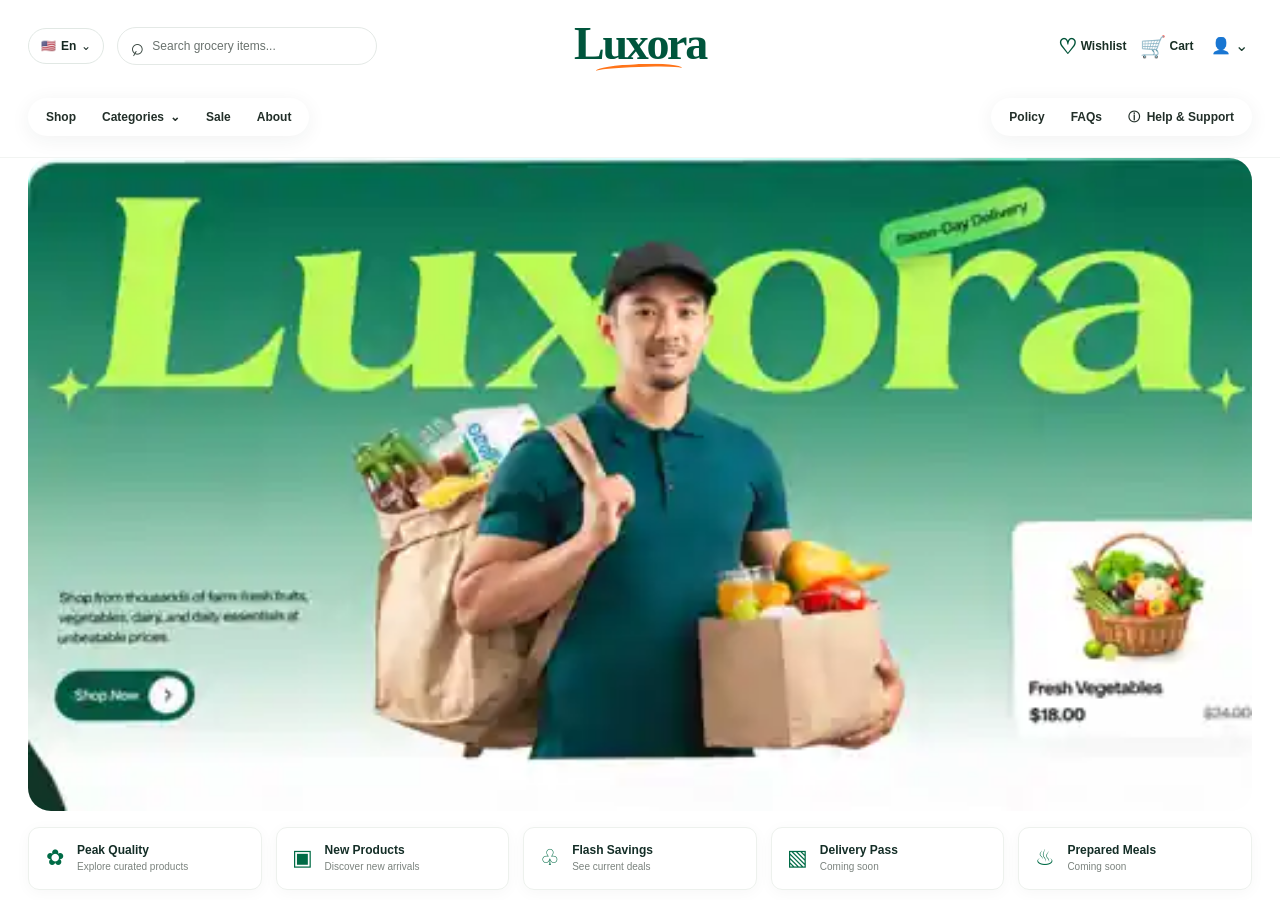
==== app.html @ 3d802c13 "Bust cache for Luxora reference-matched shopping homepage" ====
<!doctype html>
<html lang="en">
<head>
  <meta charset="utf-8">
  <meta name="viewport" content="width=device-width, initial-scale=1, viewport-fit=cover">
  <title>Luxora – AI Shopping Assistant</title>
<meta name="description" content="Luxora is an AI shopping assistant for discovering electronics, comparing products, finding deals, and choosing the right products with confidence.">
<meta property="og:title" content="Luxora – AI Shopping Assistant">
<meta property="og:description" content="Discover electronics, compare products, find deals, and get personalized shopping recommendations with Luxora.">
<meta property="og:type" content="website">
<meta property="og:url" content="https://keshavnakku7861-dotcom.github.io/luxora-app/app.html">
<meta property="og:image" content="https://keshavnakku7861-dotcom.github.io/luxora-app/assets/logo.svg">
  <link rel="icon" href="assets/logo.svg" type="image/svg+xml">
  <script src="js/theme.js?v=gauth20261105"></script>
  <link rel="stylesheet" href="css/palette.css?v=gauth20261105">
  <link rel="stylesheet" href="css/base.css?v=gauth20261105">
  <link rel="stylesheet" href="css/app.css?v=a11y20261114">
  <link rel="stylesheet" href="css/views.css?v=drop20261121">
  <link rel="stylesheet" href="css/warm.css?v=gauth20261105">
  <link rel="stylesheet" href="css/mobile.css?v=gauth20261105">
  <link rel="stylesheet" href="css/promo.css?v=checkout20261114">
  <link rel="stylesheet" href="css/guest.css?v=pub20261119">
  <link rel="stylesheet" href="css/mobilenav.css?v=pub20261119">
  <link rel="stylesheet" href="css/market.css?v=ref20261122b">
</head>
<body>
<div class="shell">
  <aside class="rail" aria-label="Main">
    <a href="index.html" class="rail__logo" aria-label="Luxora home"><span data-logo></span></a>
    <nav class="rail__nav">
      <a class="rail__btn on" id="navHome" href="#/market" aria-label="Home" title="Assistant" aria-current="page"><svg viewBox="0 0 24 24"><path d="M3 11.5 12 4l9 7.5M5.5 10v10h13V10"/></svg><span class="rail__lbl" aria-hidden="true">Home</span></a>
      <a class="rail__btn" id="navSaved" href="#/saved" aria-label="Saved items" title="Saved items"><svg viewBox="0 0 24 24"><path d="M12 20s-7-4.4-7-10a4 4 0 0 1 7-2.6A4 4 0 0 1 19 10c0 5.6-7 10-7 10Z"/></svg><b class="badge" data-saved-badge hidden>0</b><span class="rail__lbl" aria-hidden="true">Saved</span></a>
      <a class="rail__btn" id="navCart" href="#/shop" aria-label="Shop and cart" title="Shop &amp; cart"><svg viewBox="0 0 24 24"><path d="M3 4h2.5l2 11h10l2-8H7M9 20h.01M17 20h.01"/></svg><b class="badge" data-cart-badge hidden>0</b><span class="rail__lbl" aria-hidden="true">Shop</span></a>
      <a class="rail__btn" id="navSettings" href="#/settings" aria-label="Settings" title="Settings"><svg viewBox="0 0 24 24"><circle cx="12" cy="12" r="3"/><path d="M12 3v2.2M12 18.8V21M3 12h2.2M18.8 12H21M5.6 5.6l1.6 1.6M16.8 16.8l1.6 1.6M18.4 5.6l-1.6 1.6M7.2 16.8l-1.6 1.6"/></svg></a>
      <a class="rail__btn" id="navInfo" href="#/info" aria-label="Information" title="Information">
  <svg viewBox="0 0 24 24" aria-hidden="true">
    <circle cx="12" cy="12" r="9"></circle>
    <path d="M12 10v7M12 7h.01"></path>
  </svg>
</a>
      <a class="rail__btn" id="navNews" href="#/whats-new" aria-label="What's New" title="What's New">
  <svg viewBox="0 0 24 24" aria-hidden="true">
    <path d="M12 3v3M12 18v3M3 12h3M18 12h3"></path>
    <path d="M7 7l2 2M15 15l2 2M17 7l-2 2M9 15l-2 2"></path>
    <circle cx="12" cy="12" r="3"></circle>
  </svg>
</a>
      <a class="rail__btn" id="navHelp" href="#/help" aria-label="Help Center" title="Help Center">
  <svg viewBox="0 0 24 24" aria-hidden="true">
    <circle cx="12" cy="12" r="9"></circle>
    <path d="M9.6 9.2a2.5 2.5 0 0 1 4.8.9c0 1.7-2.4 2.2-2.4 3.7M12 17h.01"></path>
  </svg>
<span class="rail__lbl" aria-hidden="true">Help Center</span></a>
      <button type="button" class="rail__btn rail__more" id="navAccount" aria-label="Account and more" aria-haspopup="dialog" aria-expanded="false" aria-controls="moreSheet"><svg viewBox="0 0 24 24" aria-hidden="true"><circle cx="12" cy="8.5" r="3.6"/><path d="M5 20c.8-3.6 3.6-5.4 7-5.4s6.2 1.8 7 5.4"/></svg><b class="rail__init" data-auth-initial aria-hidden="true"></b><span class="rail__lbl" aria-hidden="true">Account</span></button>
    </nav>
    <div class="rail__bottom"><button type="button" class="avatar" data-signin data-auth-keep title="Sign in" aria-label="Sign in"><span data-auth-initial></span><svg class="avatar__ic" viewBox="0 0 24 24" aria-hidden="true"><circle cx="12" cy="8.5" r="3.6"/><path d="M5 20c.8-3.6 3.6-5.4 7-5.4s6.2 1.8 7 5.4"/></svg></button></div>
  </aside>

  <!-- phone bottom bar: Account opens this "More" sheet (Information, What's New, Settings + account actions). Not used on desktop. -->
  <dialog class="more" id="moreSheet" aria-labelledby="moreTitle">
    <div class="more__grab" aria-hidden="true"></div>
    <div class="more__head">
      <span class="more__av" aria-hidden="true"><span data-auth-initial></span><svg class="more__avic" viewBox="0 0 24 24"><circle cx="12" cy="8.5" r="3.6"/><path d="M5 20c.8-3.6 3.6-5.4 7-5.4s6.2 1.8 7 5.4"/></svg></span>
      <div class="more__who"><h2 id="moreTitle">Account</h2><p id="moreSub">Not signed in</p></div>
      <button type="button" class="more__x" data-more-close aria-label="Close menu"><svg viewBox="0 0 24 24" aria-hidden="true"><path d="M6 6l12 12M18 6 6 18"/></svg></button>
    </div>
    <nav class="more__list" aria-label="More">
      <a class="more__item" href="#/info" data-more-route="info"><svg viewBox="0 0 24 24" aria-hidden="true"><circle cx="12" cy="12" r="9"/><path d="M12 10v7M12 7h.01"/></svg><span>Information</span></a>
      <a class="more__item" href="#/whats-new" data-more-route="whats-new"><svg viewBox="0 0 24 24" aria-hidden="true"><path d="M12 3v3M12 18v3M3 12h3M18 12h3"/><path d="M7 7l2 2M15 15l2 2M17 7l-2 2M9 15l-2 2"/><circle cx="12" cy="12" r="3"/></svg><span>What's New</span></a>
      <a class="more__item" href="#/settings" data-more-route="settings"><svg viewBox="0 0 24 24" aria-hidden="true"><circle cx="12" cy="12" r="3"/><path d="M12 3v2.2M12 18.8V21M3 12h2.2M18.8 12H21M5.6 5.6l1.6 1.6M16.8 16.8l1.6 1.6M18.4 5.6l-1.6 1.6M7.2 16.8l-1.6 1.6"/></svg><span>Settings</span></a>
    </nav>
    <div class="more__acct" id="moreAcct"></div>
  </dialog>

  <div class="stage" id="stage">
  <!-- promo code bar: top of the app on every view (one active code; full-price items only, deals excluded) -->
  <form class="promo" id="promoBar" autocomplete="off" novalidate aria-label="Promo code">
    <span class="promo__ic" aria-hidden="true"><svg viewBox="0 0 24 24"><path d="M3 12V4.5A1.5 1.5 0 0 1 4.5 3H12l9 9-9 9-9-9Z"/><circle cx="7.5" cy="7.5" r="1.4"/></svg></span>
    <label class="sr-only" for="promoCode">Promo code</label>
    <input id="promoCode" name="promo" type="text" placeholder="Promo code (e.g. RAM2016)" maxlength="24" autocomplete="off" autocapitalize="characters" spellcheck="false" aria-describedby="promoMsg">
    <button type="submit" class="promo__apply" id="promoApply">Apply</button>
    <span class="promo__pill" id="promoPill" hidden></span>
    <button type="button" class="promo__remove" id="promoRemove" hidden>Remove</button>
    <p class="promo__msg" id="promoMsg" role="status" aria-live="polite" hidden></p>
  </form>
  <!-- GreatStack InstantMart-inspired Luxora storefront; existing assistant remains available. -->
  <section class="view view--market" id="viewMarket" aria-label="Luxora Marketplace" hidden><div id="marketRoot"></div></section>
  <div class="view view--assistant is-empty" id="viewAssistant">
  <main class="chat">
    <header class="chat__top">
      <div class="tabs"><span class="tab on" aria-current="true"><span data-sparkle="13" class="tab__ic"></span>AI Assistant</span></div>
      <div class="chat__tools">
        <span class="hello" data-auth-name hidden></span>
        <button type="button" class="newchat" id="newChat" aria-label="New chat" title="New chat"><svg viewBox="0 0 24 24" aria-hidden="true"><path d="M12 5v14M5 12h14"/></svg><span>New chat</span></button>
      </div>
    </header>
    <div class="feed" id="feed" aria-live="polite">
      <section class="empty" id="empty">
        <span data-logo class="empty__logo"></span>
        <h1>What can I help you shop for today?</h1>
        <p>Describe what you need and Luxora will analyze your options, compare trusted brands and recommend the best products with confidence.</p>
        <div class="chips" id="chips" role="group" aria-label="Shop by category">
          <button type="button" class="chip" data-q="Show me the best electronics"><span class="chip__ic"><svg viewBox="0 0 24 24" aria-hidden="true"><rect x="4" y="5" width="16" height="11" rx="1.5"/><path d="M9 20h6M12 16v4"/></svg></span><b>Electronics</b><small>Discover the latest gadgets and tech</small></button>
          <button type="button" class="chip" data-q="Show me smart rings and smartwatches"><span class="chip__ic"><svg viewBox="0 0 24 24" aria-hidden="true"><rect x="7" y="6" width="10" height="12" rx="3"/><path d="M9 6V3h6v3M9 18v3h6v-3"/></svg></span><b>Wearables</b><small>Smart rings and smartwatches</small></button>
          <button type="button" class="chip" data-q="Show me the best headphones and earbuds"><span class="chip__ic"><svg viewBox="0 0 24 24" aria-hidden="true"><path d="M4 15v-3a8 8 0 0 1 16 0v3"/><rect x="3" y="14" width="4" height="6" rx="1.5"/><rect x="17" y="14" width="4" height="6" rx="1.5"/></svg></span><b>Audio</b><small>Headphones and earbuds</small></button>
        </div>
      </section>
    </div>
    <form class="composer" id="composer" autocomplete="off">
      <label class="sr-only" for="msg">Message</label>
      <div class="composer__file" id="attached" hidden></div>
      <input id="msg" name="message" placeholder="Ask about any product, price, or brand..." aria-describedby="msgCount" autocomplete="off">
      <span class="msgcount" id="msgCount" aria-live="polite" hidden></span>
      <button class="attach attach--soon" id="attachBtn" type="button" aria-disabled="true" aria-label="Image attachments: coming soon" title="Image attachments are coming soon"><svg viewBox="0 0 24 24" aria-hidden="true"><path d="m20 11-8.2 8.2a5 5 0 0 1-7-7L13.4 3.6a3.3 3.3 0 0 1 4.7 4.7l-8.6 8.6a1.7 1.7 0 0 1-2.4-2.4l7.9-7.9"/></svg><span>Coming soon</span></button>
      <button class="send" type="submit" aria-label="Send"><svg viewBox="0 0 24 24" aria-hidden="true"><path d="M4 12 20 4l-5 16-3-7-8-1Z"/></svg></button>
    </form>
  </main>

  <aside class="panel" id="panel" aria-label="Recommended for you"></aside>
  </div>

  <!-- saved view -->
  <section class="view view--page" id="viewSaved" aria-label="Saved items" hidden>
    <div class="saved">
      <div class="saved__head vhead">
        <div><p class="eyebrow">Your favorites</p><h1>Saved items</h1></div>
        <div class="saved__actions"><button class="btn btn--sm" id="moveAll" hidden>Move all to cart</button><a href="#/shop" class="btn btn--ghost btn--sm">&#8592; Continue shopping</a></div>
      </div>
      <section class="lines" id="lines" aria-label="Saved items"></section>
      <div class="vsignup" data-signup="app-saved" data-compact data-title="Get Luxora deals" data-text="Hear when your saved items go on sale. Opt-in only."></div>
      <p class="demo-note">Real products with prices checked Nov 3–4, 2026. Luxora checkout is currently in Stripe test mode: no real charge, no real order and no shipment. Each price shows its own checked date.</p>
    </div>
  </section>

  <!-- shop view -->
  <section class="view view--page" id="viewShop" aria-label="Shop" hidden>
    <div class="shopbar">
      <div class="shopbar__t"><p>Luxora shop &middot; prices checked Nov 3–4, 2026</p><b>Shop</b></div>
      <form class="search" id="searchForm" role="search">
        <button type="submit" class="search__submit" aria-label="Search products"><svg viewBox="0 0 24 24" aria-hidden="true"><circle cx="11" cy="11" r="6.5"/><path d="m16 16 4.5 4.5"/></svg></button>
        <label class="sr-only" for="shopQ">Search products</label>
        <input id="shopQ" type="search" placeholder="Search products" autocomplete="off">
      </form>
      <a class="icon-btn" href="#/cart" id="openCart" aria-label="Open cart"><svg viewBox="0 0 24 24"><path d="M3 4h2.5l2 11h10l2-8H7M9 20h.01M17 20h.01"/></svg>Cart <b class="badge" data-cart-badge hidden>0</b></a>
    </div>
    <div class="shop" id="main">
      <section id="listView">
        <div class="shop__head"><div><p class="eyebrow">Luxora product guide</p><h1 id="listTitle">All products</h1></div></div>
        <section class="deals drops" id="dropsBox" aria-label="New drop" hidden></section>
        <section class="deals" id="dealsBox" aria-label="Deals" hidden></section>
        <div class="toolbar">
          <div class="cats" id="cats" role="tablist" aria-label="Categories"></div>
          <div class="toolbar__r"><span class="count" id="count" aria-live="polite"></span>
            <label class="sort"><span class="sr-only">Sort by</span><select id="sort"><option value="featured">Sort: Featured</option><option value="price-asc">Price: low to high</option><option value="price-desc">Price: high to low</option></select></label></div>
        </div>
        <div class="grid" id="grid"></div>
      </section>
      <section id="detailView" hidden></section>
    </div>
    <div class="vsignup" data-signup="app-shop" data-compact data-title="Never miss a deal" data-text="Get Luxora deals and updates by email. Opt-in only."></div>
    <footer class="vfoot">Real products; prices checked Nov 3–4, 2026 and subject to change. Product pictures are illustrative, not official photos. As an Amazon Associate, Luxora earns from qualifying purchases. Luxora checkout currently uses Stripe test mode: no real charge, no real order and no shipment.<span id="regionNote"></span></footer>
  </section>

  <!-- settings view -->
  <section class="view view--page" id="viewSettings" aria-label="Settings" hidden>
    <div class="settings">
      <div class="vhead"><div><p class="eyebrow">Your account</p><h1>Settings</h1></div><p class="sset__saved" id="savedNote" role="status" aria-live="polite"></p></div>
      <nav class="sjump" id="sjump" aria-label="Settings sections"></nav>
      <div id="settingsRoot"></div>
    </div>
  </section>
<!-- information view -->
<section class="view view--page" id="viewInfo" aria-label="Luxora information" hidden>
  <div class="info-page">

    <div class="vhead">
      <div>
        <p class="eyebrow">The future of Luxora</p>
        <h1>From AI shopping app to superstore</h1>
      </div>
    </div>

    <section class="info-hero">
      <p class="info-kicker">LUXORA SUPERSTORE</p>
      <h2>Building toward a new kind of technology store.</h2>
      <p>
        Luxora is starting as an AI shopping experience and growing toward
        a future physical superstore where customers can shop, compare,
        experience and discover technology.
      </p>

      <div class="info-goal">
        <strong>2032</strong>
        <span>Potential flagship opening goal</span>
      </div>

      <p class="demo-note">
        The opening date and store plans are preliminary goals and may change
        depending on Luxora's growth, funding, demand and business success.
      </p>
    </section>

    <section class="info-section">
      <p class="eyebrow">Store at a glance</p>
      <h2>Our current vision</h2>

      <div class="info-grid">
        <article>
          <strong>32,000</strong>
          <span>square feet</span>
        </article>

        <article>
          <strong>East Evansville</strong>
          <span>Indiana candidate area</span>
        </article>

        

        <article>
          <strong>2032</strong>
          <span>potential opening goal</span>
        </article>
      </div>
    </section>

    
    <section class="info-section">
  <p class="eyebrow">Our vision</p>
  <h2>A new kind of shopping experience</h2>
  <p>
    Luxora plans to combine technology, shopping and interactive experiences
    in a future physical store. More details will be announced as the project
    develops.
  </p>
</section>

    <section class="info-section">
      <p class="eyebrow">Our roadmap</p>
      <h2>The road to the Luxora Superstore</h2>

      <div class="info-roadmap">
        <div><strong>2026–27</strong><span>Finish and launch Luxora online</span></div>
        <div><strong>2028–29</strong><span>Grow customers, products and revenue</span></div>
        <div><strong>2030</strong><span>Expand sales, suppliers and funding</span></div>
<div><strong>2031</strong><span>Site selection and potential construction</span></div>
<div><strong>2032</strong><span>Potential Luxora Superstore opening</span></div>
      </div>
    </section>

    <section class="info-section info-deals">
      <p class="eyebrow">Deals &amp; updates</p>
      <h2>Shop Luxora while we build the future</h2>
      <p>
        You don't have to wait for the physical store. Explore current Luxora
        products, deals and promotional offers online today.
      </p>

      
    </section>

  </div>
</section>
  
<!-- what's new view -->
<section class="view view--page" id="viewNews" aria-label="What's New" hidden>
  <div class="news-page">

    <div class="vhead">
      <div>
        <p class="eyebrow">Latest from Luxora</p>
        <h1>What's New</h1>
      </div>
    </div>

    <section class="news-hero">
      <p class="news-kicker">LUXORA UPDATES</p>
      <h2>See what's coming next.</h2>
      <p>
        Discover upcoming Luxora features, products and important announcements.
      </p>
    </section>

    <section class="news-section">
      <p class="eyebrow">Coming soon</p>
      <h2>What's on the way</h2>

      <div class="news-grid">
  <article>
    <h3>More Products &amp; Brands</h3>
    <p>New products, categories and brands are planned for Luxora.</p>
  </article>

  <article>
    <h3>Product Comparison</h3>
    <p>A simpler way to compare products, features and prices.</p>
  </article>

  <article>
    <h3>New AI Features</h3>
    <p>More helpful shopping tools and smarter product recommendations.</p>
  </article>

  <article>
    <h3>Future Luxora Store</h3>
    <p>More updates about Luxora's future physical store will be shared here.</p>
  </article>
</div>
      
    </section>

    <section class="news-section">
      <p class="eyebrow">Luxora announcements</p>
      <h2>Latest updates</h2>

      <div class="news-announcements">

        <article>
          <strong>Luxora continues to grow</strong>
          <p>We're improving the shopping experience and preparing more features.</p>
        </article>

        <article>
          <strong>More products coming</strong>
          <p>Additional products and categories are planned for the Luxora Shop.</p>
        </article>

        <article>
          <strong>Superstore planning</strong>
          <p>Luxora's future physical store remains part of our long-term vision.</p>
        </article>

      </div>
    </section>

  </div>
</section>
<!-- help center view -->
<section class="view view--page" id="viewHelp" aria-label="Help Center" hidden>
  <div class="help-page">
    <div class="vhead">
      <div>
        <p class="eyebrow">Support</p>
        <h1>Help Center</h1>
        <p class="help-sub">Answers about orders, payments, promo codes and your Luxora account.</p>
      </div>
    </div>

    <section class="help-hero" aria-labelledby="helpHeroT">
      <p class="help-kicker">LUXORA HELP</p>
      <h2 id="helpHeroT">How can we help?</h2>
      <p>Browse a topic below, or search. For a quick question, you can also ask in the Assistant.</p>
      <form class="search" role="search" id="helpSearch" autocomplete="off">
        <button type="submit" class="search__submit" aria-label="Search help topics"><svg viewBox="0 0 24 24" aria-hidden="true"><circle cx="11" cy="11" r="6.5"/><path d="m16 16 4.5 4.5"/></svg></button>
        <label class="sr-only" for="helpQ">Search help topics</label>
        <input id="helpQ" type="search" placeholder="Search help topics" autocomplete="off" aria-describedby="helpQMsg">
      </form>
      <p class="help-qmsg" id="helpQMsg" role="status" aria-live="polite"></p>
    </section>

    <div class="help-grid">
      <article id="help-orders" aria-labelledby="help-orders-t">
        <div class="help-card__top"><span class="help-card__ic" aria-hidden="true"><svg viewBox="0 0 24 24"><path d="M3 4h2.5l2 11h10l2-8H7M9 20h.01M17 20h.01"/></svg></span><h3 id="help-orders-t">Orders &amp; checkout</h3></div>
        <ul class="help-topics">
          <li><button type="button" class="help-t" aria-expanded="false" aria-controls="help-orders-1">Track an order</button><div class="help-a" id="help-orders-1" hidden><p>Luxora checkout runs in Stripe test mode, so no real order is created and there is nothing to track. For a purchase made on Amazon through a Luxora link, use your Amazon account.</p></div></li>
          <li><button type="button" class="help-t" aria-expanded="false" aria-controls="help-orders-2">Orders placed through Amazon links</button><div class="help-a" id="help-orders-2" hidden><p>When you buy on Amazon through a Luxora link, the order is placed with Amazon and handled by the seller. Amazon&rsquo;s own price, availability and terms apply.</p></div></li>
          <li><button type="button" class="help-t" aria-expanded="false" aria-controls="help-orders-3">Checkout in the Luxora app</button><div class="help-a" id="help-orders-3" hidden><p><strong>Buy now</strong> on a product page opens checkout in a new tab with only that item. <strong>Checkout</strong> in the cart opens it with everything in your cart. There are four steps: Address, Payment, Review and Confirmed. Prices are checked again by Luxora&rsquo;s server before any payment. Because checkout is in test mode, the confirmation shows a Stripe test reference, not an order number.</p></div></li>
          <li><button type="button" class="help-t" aria-expanded="false" aria-controls="help-orders-4">What&#x27;s in your cart</button><div class="help-a" id="help-orders-4" hidden><p>Your cart is saved in this browser. You can add up to 9 of each item, and rings need a ring size. Buy now does not change your cart.</p></div></li>
        </ul>
      </article>

      <article id="help-shipping" aria-labelledby="help-shipping-t">
        <div class="help-card__top"><span class="help-card__ic" aria-hidden="true"><svg viewBox="0 0 24 24"><path d="M3 7h13v10H3zM16 10h4l2 3v4h-6M7 20h.01M18 20h.01"/></svg></span><h3 id="help-shipping-t">Shipping &amp; delivery</h3></div>
        <ul class="help-topics">
          <li><button type="button" class="help-t" aria-expanded="false" aria-controls="help-shipping-1">Where purchases are fulfilled</button><div class="help-a" id="help-shipping-1" hidden><p>Luxora checkout is in test mode, so nothing is shipped from it yet. Purchases made on Amazon through a Luxora link are fulfilled by Amazon or the seller.</p></div></li>
          <li><button type="button" class="help-t" aria-expanded="false" aria-controls="help-shipping-2">Delivery for Amazon-link orders</button><div class="help-a" id="help-shipping-2" hidden><p>Delivery for Amazon-link orders is handled by Amazon or the seller, under their own delivery terms.</p></div></li>
          <li><button type="button" class="help-t" aria-expanded="false" aria-controls="help-shipping-3">Delivery status and tracking</button><div class="help-a" id="help-shipping-3" hidden><p>For an Amazon-link order, check its status in your Amazon account. In Luxora checkout you choose Standard ($9.99, free when your subtotal after any promo code is $150 or more) or Express ($19.99); in test mode nothing is shipped.</p></div></li>
        </ul>
      </article>

      <article id="help-returns" aria-labelledby="help-returns-t">
        <div class="help-card__top"><span class="help-card__ic" aria-hidden="true"><svg viewBox="0 0 24 24"><path d="M4 7h11a5 5 0 1 1 0 10H8"/><path d="M8 4 4 7l4 3"/></svg></span><h3 id="help-returns-t">Returns &amp; refunds</h3></div>
        <ul class="help-topics">
          <li><button type="button" class="help-t" aria-expanded="false" aria-controls="help-returns-1">Start a return with the seller</button><div class="help-a" id="help-returns-1" hidden><p>Returns are handled by the retailer or seller you bought from, under their own return policy.</p></div></li>
          <li><button type="button" class="help-t" aria-expanded="false" aria-controls="help-returns-2">Returns for Amazon-link orders</button><div class="help-a" id="help-returns-2" hidden><p>For anything bought on Amazon through a Luxora link, Amazon&rsquo;s or the seller&rsquo;s return policy applies. Start the return from your Amazon account.</p></div></li>
          <li><button type="button" class="help-t" aria-expanded="false" aria-controls="help-returns-3">Refund questions</button><div class="help-a" id="help-returns-3" hidden><p>Luxora checkout payments are Stripe test payments, so no real money is charged. For retailer-link purchases, refunds follow that retailer&rsquo;s own policy.</p></div></li>
        </ul>
      </article>

      <article id="help-promo" aria-labelledby="help-promo-t">
        <div class="help-card__top"><span class="help-card__ic" aria-hidden="true"><svg viewBox="0 0 24 24"><path d="M3 12V4.5A1.5 1.5 0 0 1 4.5 3H12l9 9-9 9-9-9Z"/><circle cx="7.5" cy="7.5" r="1.4"/></svg></span><h3 id="help-promo-t">Promo codes</h3></div>
        <ul class="help-topics">
          <li><button type="button" class="help-t" aria-expanded="false" aria-controls="help-promo-1">How to apply a promo code</button><div class="help-a" id="help-promo-1" hidden><p>Type the code and press Apply. <strong>RAM2016</strong> gives 15% off full-price items. Upper or lower case both work.</p></div></li>
          <li><button type="button" class="help-t" aria-expanded="false" aria-controls="help-promo-2">Where to enter a code</button><div class="help-a" id="help-promo-2" hidden><p>Use the promo bar at the top of the app, or the promo field in checkout.</p></div></li>
          <li><button type="button" class="help-t" aria-expanded="false" aria-controls="help-promo-3">Codes and items already on a deal</button><div class="help-a" id="help-promo-3" hidden><p>Items already on a deal keep their deal price; a code does not discount them again.</p></div></li>
          <li><button type="button" class="help-t" aria-expanded="false" aria-controls="help-promo-4">Removing a promo code</button><div class="help-a" id="help-promo-4" hidden><p>Clear the code in the promo bar or in checkout. One code can be active at a time, and an invalid code is removed before payment.</p></div></li>
        </ul>
      </article>

      <article id="help-payments" aria-labelledby="help-payments-t">
        <div class="help-card__top"><span class="help-card__ic" aria-hidden="true"><svg viewBox="0 0 24 24"><rect x="3" y="6" width="18" height="12" rx="2"/><path d="M3 10h18"/></svg></span><h3 id="help-payments-t">Payments</h3></div>
        <ul class="help-topics">
          <li><button type="button" class="help-t" aria-expanded="false" aria-controls="help-payments-1">Ways to pay</button><div class="help-a" id="help-payments-1" hidden><p>Card, through Stripe&rsquo;s Payment Element in <strong>test mode</strong>. To try it, use a Stripe test card such as 4242 4242 4242 4242. No real money is charged.</p></div></li>
          <li><button type="button" class="help-t" aria-expanded="false" aria-controls="help-payments-2">Paying through Amazon links</button><div class="help-a" id="help-payments-2" hidden><p>When you buy on Amazon through a Luxora link, you pay Amazon directly. As an Amazon Associate, Luxora earns from qualifying purchases.</p></div></li>
          <li><button type="button" class="help-t" aria-expanded="false" aria-controls="help-payments-3">Payment security</button><div class="help-a" id="help-payments-3" hidden><p>Card details go directly to Stripe. Luxora never receives or stores your full card number.</p></div></li>
        </ul>
      </article>

      <article id="help-account" aria-labelledby="help-account-t">
        <div class="help-card__top"><span class="help-card__ic" aria-hidden="true"><svg viewBox="0 0 24 24"><circle cx="12" cy="8.5" r="3.6"/><path d="M5 20c.8-3.6 3.6-5.4 7-5.4s6.2 1.8 7 5.4"/></svg></span><h3 id="help-account-t">Account &amp; sign-in</h3></div>
        <ul class="help-topics">
          <li><button type="button" class="help-t" aria-expanded="false" aria-controls="help-account-1">Sign in to Luxora</button><div class="help-a" id="help-account-1" hidden><p>Use <strong>Continue with Google</strong>, or create an account with your email and a password.</p></div></li>
          <li><button type="button" class="help-t" aria-expanded="false" aria-controls="help-account-2">Manage your account</button><div class="help-a" id="help-account-2" hidden><p>Use the account button to sign in, view your account or log out.</p></div></li>
          <li><button type="button" class="help-t" aria-expanded="false" aria-controls="help-account-3">Update your profile</button><div class="help-a" id="help-account-3" hidden><p>Edit your name, phone and address in Settings. Email and password accounts are stored in your own browser.</p></div></li>
          <li><a class="help-t" href="#/settings">Open Settings</a></li>
        </ul>
      </article>

      <article id="help-contact" aria-labelledby="help-contact-t">
        <div class="help-card__top"><span class="help-card__ic" aria-hidden="true"><svg viewBox="0 0 24 24"><path d="M4 6h16v10H7l-3 3V6Z"/></svg></span><h3 id="help-contact-t">Contact Luxora</h3></div>
        <ul class="help-topics">
          <li><a class="help-t" href="#/assistant">Ask Luxora in the Assistant</a></li>
          <li><a class="help-t" href="#/assistant" data-help-newchat="">Start a new chat</a></li>
        </ul>
        <form class="help-ask" id="helpAskForm" autocomplete="off">
          <label class="sr-only" for="helpAsk">Ask Luxora</label>
          <input id="helpAsk" type="text" name="q" placeholder="Ask Luxora a question..." autocomplete="off" maxlength="500">
          <button class="send" type="submit" aria-label="Send to Ask Luxora"><svg viewBox="0 0 24 24" aria-hidden="true"><path d="M4 12 20 4l-5 16-3-7-8-1Z"/></svg></button>
        </form>
        <a class="help-ask-link" href="#/assistant">Open the Assistant</a>
      </article>

      <article id="help-report" aria-labelledby="help-report-t">
        <div class="help-card__top"><span class="help-card__ic" aria-hidden="true"><svg viewBox="0 0 24 24"><circle cx="12" cy="12" r="9"/><path d="M12 8v5M12 16h.01"/></svg></span><h3 id="help-report-t">Report a problem</h3></div>
        <ul class="help-topics">
          <li><button type="button" class="help-t" aria-expanded="false" aria-controls="help-report-1">Something looks wrong</button><div class="help-a" id="help-report-1" hidden><p>Tell Ask Luxora what happened, which page you were on, and your device and browser. Please never include card numbers or passwords.</p></div></li>
          <li><button type="button" class="help-t" aria-expanded="false" aria-controls="help-report-2">Report a product or listing issue</button><div class="help-a" id="help-report-2" hidden><p>Tell Ask Luxora which product it was and what looks wrong (price, picture or details). Prices can change, so each product shows the date it was checked.</p></div></li>
          <li><button type="button" class="help-t" aria-expanded="false" aria-controls="help-report-3">App feedback</button><div class="help-a" id="help-report-3" hidden><p>Share it with Ask Luxora in the Assistant.</p></div></li>
          <li><a class="help-t" href="#/assistant">Tell Ask Luxora what happened</a></li>
        </ul>
      </article>

    </div>

    <section class="help-section" id="help-faq" aria-labelledby="help-faq-h">
      <p class="eyebrow">FAQ</p>
      <h2 id="help-faq-h">Frequently asked questions</h2>
      <div class="help-faq-card">
        <div class="help-card__top"><span class="help-card__ic" aria-hidden="true"><svg viewBox="0 0 24 24"><circle cx="12" cy="12" r="9"/><path d="M9.6 9.2a2.5 2.5 0 0 1 4.8.9c0 1.7-2.4 2.2-2.4 3.7M12 17h.01"/></svg></span><h3>FAQ</h3></div>
        <div class="faq help-faq">
          <details open><summary>Is Luxora a store or a shopping assistant?</summary><p>Luxora is an AI shopping assistant. You can browse products in the app, and some purchases are placed through Amazon links. When you buy through a retailer link, that retailer&rsquo;s own price, availability and terms apply.</p></details>
          <details><summary>How do Buy Now links work?</summary><p>Buy now on a Luxora product page opens Luxora&rsquo;s checkout in a new tab; it runs in Stripe test mode, so no real money is charged. Buy-on-Amazon links go to Amazon. As an Amazon Associate, Luxora earns from qualifying purchases. Orders placed through Amazon links are handled by the seller.</p></details>
          <details><summary>How do promo codes work?</summary><p>Enter a code in the promo bar at the top of the app. One code can be active at a time. A code may not apply to items that are already on a deal.</p></details>
          <details><summary>How do I contact Luxora?</summary><p>Use Ask Luxora in the Assistant &mdash; you can start a chat from the Contact Luxora card on this page, or open the Assistant in the sidebar.</p></details>
        </div>
      </div>
    </section>
  </div>
</section>
  <!-- cart drawer (stays inside the stage so the sidebar remains visible) -->
<div class="drawer" id="drawer" hidden>
  <div class="drawer__scrim" data-close-drawer></div>
  <aside class="drawer__box" role="dialog" aria-labelledby="cartTitle">
    <div class="drawer__head">
      <h2 id="cartTitle">Your cart <span id="drawerCount"></span></h2>
      <button class="x" data-close-drawer aria-label="Close cart">&#10005;</button>
    </div>
    <div class="drawer__body" id="drawerBody"></div>
    <div class="drawer__foot" id="drawerFoot"></div>
  </aside>
</div>

</div>
</div>

<div class="toast" id="toast" role="status" hidden></div>

<script src="js/art.js?v=drop20261121"></script>
<script src="js/auth.js?v=pub20261119"></script>
<script src="js/offline.js?v=chat20261121"></script>
<script src="js/prices.js?v=promo20261113"></script>
<script src="js/store.js?v=drop20261121"></script>
<script src="js/deals.js?v=pricing20261112"></script>
<script src="js/promo.js?v=promo20261113"></script>
<script src="js/signup.js?v=gauth20261105"></script>
<script src="js/app.js?v=chat20261121"></script>
<script src="js/shop.js?v=drop20261121"></script>
<script src="js/saved.js?v=drop20261121"></script>
<script src="js/settings.js?v=stabilize20261111"></script>
<script src="js/i18n.js?v=chat20261121"></script>
<script src="js/market.js?v=ref20261122b"></script>
<script src="js/router.js?v=market20261122"></script>
<script src="js/mobilenav.js?v=pub20261119"></script>
</body>
</html>
---- css/palette.css ----
/* Luxora palette - the ONLY place raw colors live. Every other file uses var(--token). */
:root {
  /* neutrals (from the reference: white / light-gray surfaces, near-black ink) */
  --white: #FFFFFF;
  --gray-50: #F4F4F4;      /* soft fills, chips, bubbles */
  --page: #F4F4F4;         /* app page background behind the cards */
  --gray-100: #EBEBEB;     /* hairlines, chips */
  --gray-200: #DCDCDC;     /* borders */
  --gray-400: #A3A3A3;     /* placeholder text, disabled */
  --gray-600: #6B6B6B;     /* secondary text */
  --black: #111111;        /* primary ink + buttons */

  /* accent */
  --orange: #F26B1D;
  --orange-soft: #FDE7DA;
  --orange-deep: #C4500F;

  /* translucent helpers */
  --shadow: rgba(17, 17, 17, 0.10);
  --scrim: rgba(17, 17, 17, 0.45);

  /* product illustration tones (copper / silver / dark titanium) */
  --copper-hi: #FFCFA0;
  --copper: #F28B3D;
  --copper-lo: #A94A10;
  --silver-hi: #FFFFFF;
  --silver: #CFCFCF;
  --silver-lo: #6E6E6E;
  --dark-hi: #8A5A48;
  --dark: #3B211B;
  --dark-lo: #160B09;
  --screen: #1B1B1B;
  --glow: #FFE2C4;
}

/* Dark appearance (Settings > Appearance). Same token names, dark values: the only place dark colours live. */
:root[data-theme="dark"] {
  color-scheme: dark;
  --white: #181818;        /* card / surface */
  --page: #0D0D0D;
  --gray-50: #242424;
  --gray-100: #2D2D2D;
  --gray-200: #3C3C3C;
  --gray-400: #7E7E7E;
  --gray-600: #ABABAB;
  --black: #F3F3F3;        /* primary ink + buttons */
  --orange-soft: #3B2314;
  --orange-deep: #FF9D5E;
  --shadow: rgba(0, 0, 0, 0.55);
  --scrim: rgba(0, 0, 0, 0.7);
}

/* Warm light theme (PAINTER mocks, approved): cream/ivory, charcoal ink, deeper orange */
:root:not([data-theme="dark"]) {--white:#FFFDF9;--page:#F8F0E6;--gray-50:#F6ECE0;--gray-100:#EEE2D4;--gray-200:#E2D2C0;--gray-400:#A8988A;--gray-600:#6E5E52;--black:#1E1A17;--orange:#EE5F12;--orange-soft:#FCE3D2;--orange-deep:#B8470A;--shadow:rgba(120,60,20,.16);--scrim:rgba(40,24,14,.42)}
---- css/base.css ----
@font-face { font-family: "Outfit"; src: url("../fonts/outfit.woff2") format("woff2"); font-weight: 100 900; font-display: swap; }
*, *::before, *::after { box-sizing: border-box; }
html { scroll-behavior: smooth; }
body { margin: 0; font-family: "Outfit", system-ui, -apple-system, "Segoe UI", sans-serif; color: var(--black); background: var(--white); -webkit-font-smoothing: antialiased; line-height: 1.4; }
img, svg { display: block; max-width: 100%; }
a { color: inherit; text-decoration: none; }
button, input, select { font: inherit; color: inherit; }
button { cursor: pointer; }
h1, h2, h3, p { margin: 0; }
[hidden] { display: none !important; }
.sr-only { position: absolute; width: 1px; height: 1px; overflow: hidden; clip: rect(0 0 0 0); white-space: nowrap; }
:focus-visible { outline: 2px solid var(--orange); outline-offset: 2px; }

.btn { display: inline-flex; align-items: center; justify-content: center; gap: 8px; height: 44px; padding: 0 22px; border-radius: 6px; border: 1px solid var(--black); background: var(--black); color: var(--white); font-weight: 500; font-size: 15px; transition: transform .15s, background .15s; }
.btn:hover { transform: translateY(-1px); }
.btn--ghost { background: var(--white); color: var(--black); border-color: var(--gray-200); }
.btn--sm { height: 34px; padding: 0 16px; font-size: 13px; }

.logo { display: inline-flex; align-items: center; gap: 8px; font-weight: 600; font-size: 20px; letter-spacing: -.01em; }
.logo svg { width: 28px; height: 22px; color: var(--orange); }
.logo--black svg { color: var(--black); }
.sparkle { color: var(--orange); }

/* product photos: square studio shots on a light background, shown as rounded tiles */
.pimg { display: block; height: 100%; width: auto; aspect-ratio: 1 / 1; object-fit: cover; border-radius: 8px; background: var(--gray-50); }
[data-art], .card__art, .car__art, .line__img, .line__art { display: flex; justify-content: center; align-items: center; }

/* email sign-up (js/signup.js) */
.signup { display: grid; gap: 14px; background: var(--gray-50); border-radius: 16px; padding: clamp(20px, 3vw, 32px); }
.signup h3 { font-size: clamp(20px, 2.4vw, 26px); font-weight: 500; letter-spacing: -.02em; }
.signup__copy p { color: var(--gray-600); font-size: 14px; margin-top: 4px; }
.signup__fields { display: grid; grid-template-columns: minmax(0, 1fr) minmax(0, 1.2fr) auto; gap: 12px; align-items: end; }
.signup__f { display: grid; gap: 6px; font-size: 13px; font-weight: 500; } .signup__f i { font-style: normal; color: var(--gray-400); font-weight: 400; }
.signup__f input { height: 46px; border: 1px solid var(--gray-200); border-radius: 8px; padding: 0 14px; font-size: 14px; background: var(--white); outline: 0; min-width: 0; }
.signup__f input:focus { border-color: var(--black); }
.signup__btn { height: 46px; }
.signup__btn:disabled { opacity: .6; cursor: progress; transform: none; }
.signup__hp { position: absolute; left: -9999px; width: 1px; height: 1px; opacity: 0; }
.signup__opt { display: flex; align-items: flex-start; gap: 10px; font-size: 14px; cursor: pointer; } .signup__opt input { width: 18px; height: 18px; margin-top: 1px; accent-color: var(--black); flex: none; }
.signup__fine { font-size: 12px; color: var(--gray-600); }
.signup__msg { font-size: 14px; border-radius: 8px; padding: 10px 14px; }
.signup__msg--err { background: var(--orange-soft); color: var(--orange-deep); }
.signup__msg[hidden] { display: none; }
.signup__done { display: flex; align-items: center; gap: 16px; } .signup__done p { color: var(--gray-600); font-size: 14px; margin-top: 2px; }
.signup__tick { width: 44px; height: 44px; border-radius: 50%; background: var(--orange); color: var(--white); display: grid; place-items: center; font-size: 20px; flex: none; }
.signup--card { border: 1px solid var(--gray-100); background: var(--white); }
.signup--card .signup__fields { grid-template-columns: minmax(0, 1fr) minmax(0, 1fr); } .signup--card .signup__btn { grid-column: 1 / -1; }
@media (max-width: 760px) { .signup__fields { grid-template-columns: 1fr; } }

/* sign-in dialog (js/auth.js) */
dialog.auth { border: 0; border-radius: 16px; padding: 32px 28px 24px; width: min(400px, calc(100vw - 32px)); box-shadow: 0 24px 64px var(--shadow); color: var(--black); background: var(--white); position: fixed; margin: auto; }
dialog.auth::backdrop { background: var(--scrim); }
.auth__x { position: absolute; top: 12px; right: 12px; width: 32px; height: 32px; border-radius: 8px; border: 1px solid var(--gray-200); background: var(--white); font-size: 12px; display: grid; place-items: center; }
.auth__x:hover { background: var(--gray-50); }
.auth__logo { display: block; width: 40px; color: var(--orange); margin-bottom: 14px; }
.auth__avatar { width: 52px; height: 52px; border-radius: 50%; background: var(--orange-soft); color: var(--orange-deep); display: grid; place-items: center; font-size: 22px; font-weight: 600; margin-bottom: 14px; }
dialog.auth h2 { font-size: 24px; letter-spacing: -.02em; line-height: 1.15; }
.auth__lead { margin-top: 8px; color: var(--gray-600); font-size: 14px; overflow-wrap: anywhere; }
dialog.auth form { display: grid; gap: 6px; margin-top: 18px; }
dialog.auth label { display: grid; gap: 6px; font-size: 13px; font-weight: 500; margin-top: 8px; }
dialog.auth input { height: 46px; border: 1px solid var(--gray-200); border-radius: 8px; padding: 0 14px; font-size: 15px; background: var(--white); outline: 0; min-width: 0; }
dialog.auth input:focus { border-color: var(--black); }
dialog.auth input[aria-invalid=true] { border-color: var(--orange-deep); }
.auth__err { font-size: 13px; color: var(--orange-deep); }
.auth__err[hidden] { display: none; }
.auth__go { width: 100%; height: 46px; margin-top: 14px; }
.auth__fine { margin-top: 12px; font-size: 12px; color: var(--gray-600); }
.auth__btns { display: flex; gap: 10px; margin-top: 18px; } .auth__btns .btn { flex: 1; }
/* sign-up: location fields, password hint, sign-in/sign-up switch */
dialog.auth { max-height: calc(100dvh - 32px); overflow-y: auto; }
dialog.auth select { height: 46px; border: 1px solid var(--gray-200); border-radius: 8px; padding: 0 12px; font-size: 15px; background: var(--white); color: var(--black); min-width: 0; width: 100%; }
dialog.auth select:focus { border-color: var(--black); outline: 0; }
dialog.auth select[aria-invalid=true] { border-color: var(--orange-deep); }
.auth__loc { border: 0; padding: 0; margin: 10px 0 0; min-width: 0; display: grid; gap: 6px; }
.auth__loc legend { font-size: 14px; font-weight: 600; padding: 0; margin-bottom: 2px; }
.auth__row { display: grid; grid-template-columns: 1fr 1fr; gap: 10px; } .auth__row > div { min-width: 0; display: grid; gap: 6px; }
@media (max-width: 360px) { .auth__row { grid-template-columns: 1fr; } }
.auth__hint { font-size: 12px; color: var(--gray-600); }
.auth__swap { margin-top: 14px; font-size: 13px; color: var(--gray-600); text-align: center; }
.auth__link { border: 0; background: none; padding: 0; font: inherit; font-weight: 600; color: var(--black); text-decoration: underline; text-underline-offset: 2px; cursor: pointer; }
/* iPhone: Safari zooms into any field under 16px and stays zoomed. Keep every field at >= 16px on phones/tablets
   (pinch-zoom stays available for accessibility; no maximum-scale). */
@media (max-width: 1024px), (pointer: coarse) {
  input, textarea, select, [contenteditable] { font-size: 16px !important; }
}
.auth__google { width: 100%; height: 46px; margin-top: 14px; display: inline-flex; align-items: center; justify-content: center; gap: 10px; }
.auth__google[disabled] { opacity: .6; cursor: progress; }
.auth__or { display: flex; align-items: center; gap: 12px; margin: 14px 0 2px; font-size: 12px; color: var(--gray-600); }
.auth__or::before, .auth__or::after { content: ""; flex: 1; height: 1px; background: var(--gray-200); }
dialog.auth input[readonly] { background: var(--gray-100, #f3f3f3); color: var(--gray-600); }
---- css/app.css ----
html, body { height: 100%; }
body { background: var(--page); overflow: hidden; }
[data-logo] { display: inline-flex; } [data-logo] svg { width: 100%; height: auto; }
.shell { height: 100vh; height: 100dvh; display: grid; grid-template-columns: 76px minmax(0, 1fr); gap: 16px; padding: 16px; }
.stage { position: relative; min-width: 0; min-height: 0; height: 100%; }
.view[hidden] { display: none !important; }
.view--assistant { height: 100%; display: grid; grid-template-columns: minmax(0, 3fr) minmax(400px, 2fr); gap: 16px; min-height: 0; }
.view--page { height: 100%; overflow-y: auto; background: var(--white); border-radius: 14px; padding: 0 clamp(18px, 3vw, 36px); }

/* rail */
.rail { background: var(--white); border-radius: 14px; display: flex; flex-direction: column; align-items: center; padding: 16px 0; gap: 22px; }
.rail__logo { width: 28px; color: var(--orange); display: block; }
.rail__nav { display: flex; flex-direction: column; gap: 10px; }
.rail__btn { position: relative; width: 40px; height: 40px; border-radius: 8px; border: 0; background: transparent; display: grid; place-items: center; color: var(--gray-600); }
.rail__btn svg { width: 20px; height: 20px; fill: none; stroke: currentColor; stroke-width: 1.8; stroke-linecap: round; stroke-linejoin: round; }
.rail__btn:hover { background: var(--gray-50); }
.rail__btn.on { background: var(--black); color: var(--white); }
.rail__btn .badge { position: absolute; top: 3px; right: 2px; min-width: 16px; height: 16px; padding: 0 4px; border-radius: 8px; background: var(--orange); color: var(--white); font-size: 10px; font-weight: 600; display: grid; place-items: center; }
.rail__btn .badge[hidden] { display: none; }
.rail__bottom { margin-top: auto; }
.avatar { width: 34px; height: 34px; border-radius: 50%; background: var(--orange-soft); color: var(--orange-deep); display: grid; place-items: center; font-weight: 600; font-size: 14px; }

/* chat */
.chat { background: var(--white); border-radius: 14px; display: flex; flex-direction: column; min-height: 0; padding: 0 28px 20px; }
.feed { flex: 1; min-height: 0; overflow-y: auto; padding: 8px 4px 16px; display: flex; flex-direction: column; gap: 18px; scroll-behavior: smooth; }

@keyframes in { from { opacity: 0; transform: translateY(6px); } to { opacity: 1; transform: none; } }
.typing { display: inline-flex; gap: 4px; padding: 6px 0; } .typing i { width: 7px; height: 7px; border-radius: 50%; background: var(--gray-400); animation: blink 1s infinite; } .typing i:nth-child(2) { animation-delay: .15s; } .typing i:nth-child(3) { animation-delay: .3s; }
@keyframes blink { 0%, 80%, 100% { opacity: .3; } 40% { opacity: 1; } }


/* panel */
.panel { background: var(--white); border-radius: 14px; padding: 28px; overflow-y: auto; display: flex; flex-direction: column; gap: 18px; min-height: 0; }
.panel > * { flex: none; }
.panel__title { font-size: 15px; font-weight: 500; }
.panel .car { position: relative; height: clamp(220px, 36vh, 360px); }
.panel .car__art { height: 100%; width: 100%; }
.panel .car__art .pimg { border-radius: 14px; }
.panel .car__btn { position: absolute; top: 50%; transform: translateY(-50%); z-index: 2; width: 38px; height: 38px; border-radius: 50%; border: 1px solid var(--gray-200); background: var(--white); color: var(--black); font-size: 22px; line-height: 1; display: grid; place-items: center; padding: 0 0 3px; box-shadow: 0 4px 12px var(--shadow); }
.panel .car__btn:hover { background: var(--black); color: var(--white); border-color: var(--black); }
.panel .car__btn--prev { left: 0; }
.panel .car__btn--next { right: 0; }
.panel .dots { display: flex; gap: 6px; justify-content: center; margin-top: -4px; }
.panel .dots button { width: 8px; height: 8px; border: 0; padding: 0; border-radius: 4px; background: var(--gray-200); display: block; cursor: pointer; transition: width .2s, background .2s; }
.panel .dots button.on { background: var(--orange); width: 22px; }
.panel .prod__top { display: flex; justify-content: space-between; align-items: flex-start; gap: 16px; }
.panel .store { font-size: 18px; font-weight: 700; letter-spacing: -.03em; }
.panel .prod__name { font-size: 26px; font-weight: 500; line-height: 1.15; margin-top: 2px; }
.panel .prod__price { font-size: 28px; font-weight: 500; white-space: nowrap; }
.panel .prod__price sup { font-size: 13px; margin-right: 2px; color: var(--gray-600); vertical-align: super; }
.panel .stars { color: var(--orange); font-size: 13px; letter-spacing: 1px; margin-top: 6px; }
.panel .stars span { color: var(--gray-600); letter-spacing: 0; margin-left: 6px; }
.panel .opts { display: grid; grid-template-columns: minmax(0, 1fr) auto; gap: 24px; align-items: start; }
.panel .field { display: grid; gap: 10px; font-size: 14px; align-content: start; }
.panel .field .lbl { font-weight: 500; }
.panel .kit { display: flex; justify-content: space-between; align-items: center; border: 1px solid var(--gray-200); border-radius: 8px; padding: 0 14px; height: 42px; font-size: 13px; background: var(--white); text-align: left; width: 100%; }
.panel .kit .tick { width: 16px; height: 16px; border-radius: 50%; background: var(--black); color: var(--white); font-size: 10px; display: grid; place-items: center; }
.panel .kit .tick.off { background: var(--gray-100); color: transparent; }
.panel select { appearance: none; width: 100%; height: 42px; border: 1px solid var(--gray-200); border-radius: 8px; padding: 0 14px; font-size: 13px; background: var(--white); color: var(--black); }
.panel .sw { display: flex; gap: 12px; padding-top: 4px; }
.panel .sw button { width: 30px; height: 30px; border-radius: 50%; border: 3px solid var(--white); outline: 1px solid var(--gray-200); display: grid; place-items: center; color: var(--white); font-size: 12px; padding: 0; }
.panel .sw button.on { outline: 2px solid var(--black); }
.panel .sw .c-black { background: var(--screen); }
.panel .sw .c-orange { background: var(--orange); }
.panel .sw .c-gray { background: var(--gray-400); }
.panel .buy { display: grid; grid-template-columns: auto minmax(0, 1fr) 46px; gap: 12px; height: 46px; }
.panel .qty { display: flex; align-items: center; border: 1px solid var(--gray-200); border-radius: 8px; }
.panel .qty button { width: 36px; height: 100%; border: 0; background: none; font-size: 17px; }
.panel .qty span { min-width: 26px; text-align: center; font-size: 14px; }
.panel .add { border: 1px solid var(--gray-200); background: var(--white); border-radius: 8px; font-size: 14px; }
.panel .add:hover { border-color: var(--black); }
.panel .heart { border: 1px solid var(--gray-200); background: var(--white); border-radius: 8px; display: grid; place-items: center; color: var(--black); }
.panel .heart svg { width: 18px; height: 18px; fill: none; stroke: currentColor; stroke-width: 1.8; }
.panel .heart.on { color: var(--orange); border-color: var(--orange); }
.panel .heart.on svg { fill: currentColor; }
.panel .confirm { height: 54px; min-height: 54px; padding: 0 20px; line-height: 1.2; border: 0; border-radius: 8px; background: var(--black); color: var(--white); font-size: 15px; font-weight: 500; margin-top: auto; white-space: nowrap; }
.panel .confirm:hover { background: var(--orange); }
.card__heart { position: absolute; top: 8px; right: 8px; width: 28px; height: 28px; border-radius: 50%; border: 0; background: var(--white); color: var(--gray-600); display: grid; place-items: center; box-shadow: 0 2px 6px var(--shadow); padding: 0; }
.card__heart svg { width: 15px; height: 15px; fill: none; stroke: currentColor; stroke-width: 1.9; } .card__heart.on { color: var(--orange); } .card__heart.on svg { fill: currentColor; }

/* drawer + toast */
.toast[hidden] { display: none; }
.toast { position: fixed; left: 50%; bottom: 28px; transform: translateX(-50%); background: var(--black); color: var(--white); border-radius: 8px; padding: 10px 16px; font-size: 13px; z-index: 70; animation: in .2s ease; }

/* responsive */
@media (max-width: 1180px) { .view--assistant { grid-template-columns: minmax(0, 1fr) minmax(380px, 42%); } }
@media (max-width: 980px) {
  body { overflow: auto; } html, body { height: auto; }
  .shell { display: flex; flex-direction: column; height: auto; min-height: 100dvh; padding: 10px 10px 80px; gap: 10px; }
  .stage { height: auto; } .view--assistant { display: flex; flex-direction: column; height: auto; gap: 10px; } .view--page { height: auto; overflow: visible; min-height: 70vh; }
  .chat { min-height: 70vh; padding: 0 16px 16px; }
  .feed { min-height: 360px; }
  .panel { overflow: visible; }
  .rail { position: fixed; z-index: 15; left: 10px; right: 10px; bottom: 10px; top: auto; flex-direction: row; justify-content: space-around; padding: 8px 12px; gap: 8px; box-shadow: 0 6px 24px var(--shadow); }
  .rail__nav { flex-direction: row; } .rail__bottom { margin: 0; } .rail__logo { width: 26px; }
}
@media (max-width: 560px) {
  .cols { grid-template-columns: 1fr; }
}
.toast a { color: var(--orange-soft); text-decoration: underline; }
.rail__btn { text-decoration: none; }

.rail__btn.on, .rail__btn[aria-current=page] { background: var(--black); color: var(--white); }
.rail__btn.on:hover { background: var(--black); }
.rail__btn:focus-visible { outline: 2px solid var(--orange); outline-offset: 2px; }
.toast__link { background: none; border: 0; color: var(--orange-soft); text-decoration: underline; padding: 0; font-size: inherit; }
@media (max-width: 980px) { .toast { bottom: 92px; } }

/* ===== assistant restyle (ShopAI-style chat) ===== */
.shell { grid-template-columns: 60px minmax(0, 1fr); gap: 12px; padding: 12px; }
.rail { padding: 14px 0; gap: 18px; border-radius: 16px; }
.rail__btn { width: 36px; height: 36px; border-radius: 8px; } .rail__btn svg { width: 18px; height: 18px; }
.avatar { border: 0; padding: 0; position: relative; font-family: inherit; cursor: pointer; }
.avatar .avatar__ic { width: 18px; height: 18px; fill: none; stroke: currentColor; stroke-width: 1.8; stroke-linecap: round; display: none; }
.avatar:has(.is-anon) .avatar__ic { display: block; } .avatar .is-anon { display: none; }
.avatar:hover { background: var(--gray-100); color: var(--black); }
.view--assistant { gap: 12px; grid-template-columns: minmax(0, 1fr) minmax(380px, 40%); }
.view--assistant.is-empty { grid-template-columns: minmax(0, 1fr); }
.view--assistant.is-empty .panel { display: none; }
/* product pane only after the user clicks a product in the chat; its close button shows on desktop too */
.panel #pclose { display: grid; }
.view--assistant:not(.panel-open) { grid-template-columns: minmax(0, 1fr); }
.view--assistant:not(.panel-open) .panel { display: none; }
.chat { border-radius: 16px; padding: 0 clamp(20px, 3vw, 40px) 22px; }
.panel { border-radius: 16px; }

.chat__top { display: flex; justify-content: space-between; align-items: center; height: 60px; flex: none; border-bottom: 1px solid var(--gray-100); margin: 0 calc(-1 * clamp(20px, 3vw, 40px)); padding: 0 clamp(20px, 3vw, 40px); }
.tabs { display: flex; gap: 20px; font-size: 13px; height: 100%; }
.tab { display: inline-flex; align-items: center; gap: 7px; height: 100%; color: var(--gray-400); border-bottom: 2px solid transparent; padding-top: 2px; }
.tab.on { color: var(--black); border-bottom-color: var(--black); font-weight: 500; }
.tab__ic { color: var(--orange); display: inline-flex; }
.chat__tools { display: flex; align-items: center; gap: 10px; }
.hello { font-size: 13px; color: var(--gray-600); max-width: 140px; overflow: hidden; text-overflow: ellipsis; white-space: nowrap; }
.hello[hidden] { display: none; }
.newchat { display: inline-flex; align-items: center; gap: 6px; height: 32px; padding: 0 12px; border: 1px solid var(--gray-200); background: var(--white); border-radius: 8px; font-size: 13px; }
.newchat svg { width: 14px; height: 14px; fill: none; stroke: currentColor; stroke-width: 2; stroke-linecap: round; }
.newchat:hover { border-color: var(--black); }

.feed { flex: 1; min-height: 0; overflow-y: auto; padding: 22px 2px 16px; display: flex; flex-direction: column; gap: 22px; scroll-behavior: smooth; }
.empty { margin: auto; text-align: center; display: flex; flex-direction: column; align-items: center; gap: 12px; width: min(640px, 100%); padding: 12px 0; }
.empty__logo { width: 52px; color: var(--orange); }
.empty h1 { font-size: clamp(26px, 3vw, 34px); line-height: 1.12; font-weight: 500; letter-spacing: -.025em; max-width: 440px; }
.empty p { font-size: 14px; color: var(--gray-600); max-width: 480px; }
.chips { display: grid; grid-template-columns: repeat(3, minmax(0, 1fr)); gap: 12px; margin-top: 22px; width: 100%; }
.chip { display: flex; flex-direction: column; align-items: flex-start; gap: 4px; text-align: left; padding: 14px; border: 1px solid var(--gray-100); background: var(--white); border-radius: 10px; transition: border-color .15s, transform .15s, box-shadow .15s; }
.chip__ic { width: 30px; height: 30px; border-radius: 8px; background: var(--gray-50); display: grid; place-items: center; margin-bottom: 8px; }
.chip__ic svg { width: 17px; height: 17px; fill: none; stroke: var(--black); stroke-width: 1.7; stroke-linecap: round; stroke-linejoin: round; }
.chip b { font-size: 14px; font-weight: 500; } .chip small { font-size: 12px; color: var(--gray-600); line-height: 1.35; }
.chip:hover { border-color: var(--black); transform: translateY(-1px); box-shadow: 0 6px 16px var(--shadow); }

/* conversation */
.msg--user { align-self: flex-end; background: var(--gray-50); border-radius: 12px 12px 4px 12px; padding: 11px 16px; font-size: 14px; max-width: min(78%, 520px); overflow-wrap: anywhere; line-height: 1.45; }
.msg__file { display: block; margin-top: 4px; font-size: 12px; color: var(--gray-600); }
.msg--bot { display: flex; align-items: flex-start; gap: 12px; max-width: 100%; animation: in .25s ease; }
.msg__av { flex: none; width: 28px; height: 28px; border-radius: 50%; background: var(--orange-soft); color: var(--orange); display: grid; place-items: center; }
.msg__av svg { width: 16px; height: auto; }
.msg__body { display: flex; flex-direction: column; gap: 14px; min-width: 0; flex: 1; }
.msg--bot p { font-size: 14px; color: var(--black); max-width: 560px; line-height: 1.5; }
.msg--bot .follow { color: var(--gray-600); }
.msg--bot h3 { font-size: 14px; font-weight: 600; }
.cards { display: flex; gap: 12px; overflow-x: auto; padding: 2px 2px 8px; scroll-snap-type: x proximity; }
.card { position: relative; flex: 0 0 clamp(150px, 31%, 190px); scroll-snap-align: start; border: 1px solid var(--gray-100); border-radius: 12px; padding: 10px 10px 12px; background: var(--white); text-align: left; cursor: pointer; transition: border-color .15s; }
.card:hover, .card.sel { border-color: var(--black); }
.card__art { height: 120px; margin-bottom: 8px; } .card__art .pimg { border-radius: 8px; }
.card__name { font-size: 13px; font-weight: 500; padding-right: 34px; } .card__price { font-size: 12px; color: var(--gray-600); margin-top: 2px; }
.card__add { position: absolute; right: 10px; bottom: 10px; width: 26px; height: 26px; border-radius: 6px; border: 0; background: var(--black); color: var(--white); font-size: 17px; line-height: 1; display: grid; place-items: center; padding: 0 0 2px; }
.card__add:hover { background: var(--orange); }

/* composer */
.composer { position: relative; flex: none; display: grid; grid-template-columns: minmax(0, 1fr) auto auto; grid-template-areas: "file file file" "msg msg msg" "att . send"; gap: 10px 8px; align-items: center; border: 1px solid var(--gray-200); border-radius: 14px; padding: 14px 14px 12px 18px; background: var(--white); }
.composer:focus-within { border-color: var(--black); }
.composer input#msg { grid-area: msg; border: 0; outline: 0; background: none; font-size: 14px; min-width: 0; padding: 4px 0 14px; }
.composer input#msg::placeholder { color: var(--gray-400); }
.composer__file { grid-area: file; display: inline-flex; align-items: center; gap: 8px; justify-self: start; font-size: 12px; background: var(--gray-50); border-radius: 6px; padding: 5px 6px 5px 10px; }
.composer__file[hidden] { display: none; }
.composer__file button { border: 0; background: none; font-size: 10px; width: 18px; height: 18px; border-radius: 50%; } .composer__file button:hover { background: var(--gray-100); }
.attach { grid-area: att; justify-self: start; display: inline-flex; align-items: center; gap: 7px; border: 1px solid var(--gray-100); background: var(--white); border-radius: 8px; height: 34px; padding: 0 12px; font-size: 12px; color: var(--gray-600); }
.attach svg { width: 15px; height: 15px; fill: none; stroke: currentColor; stroke-width: 1.8; stroke-linecap: round; stroke-linejoin: round; }
.attach:hover { border-color: var(--black); color: var(--black); }
.send { grid-area: send; width: 36px; height: 36px; border-radius: 8px; border: 0; background: var(--black); color: var(--white); display: grid; place-items: center; }
.send svg { width: 16px; height: 16px; fill: currentColor; }
.send:hover { background: var(--orange); }

/* recommended panel header (back/close only on phones) */
.panel__head { display: flex; align-items: center; justify-content: space-between; gap: 12px; }
.panel__back { display: none; width: 34px; height: 34px; border: 1px solid var(--gray-200); background: var(--white); border-radius: 8px; font-size: 15px; place-items: center; }
.panel .prod__name { font-size: 24px; } .panel .store { font-size: 16px; }
.panel .opts { padding-top: 4px; }

/* phone layout: chat fills the screen, product details open as a full-screen sheet */
@media (max-width: 980px) {
  .shell { padding: 8px 8px calc(76px + env(safe-area-inset-bottom, 0px)); gap: 8px; }
  .view--assistant { height: calc(100dvh - 84px - env(safe-area-inset-bottom, 0px)); display: block; }
  .rail { bottom: calc(10px + env(safe-area-inset-bottom, 0px)) !important; }
  .chat { height: 100%; min-height: 0; padding: 0 14px 12px; }
  .chat__top { height: 52px; margin: 0 -14px; padding: 0 14px; }
  .feed { min-height: 0; padding-top: 16px; }
  .newchat span, .hello { display: none; }
  .newchat { width: 32px; padding: 0; justify-content: center; }
  .panel { display: none; }
  .view--assistant.panel-open .panel { display: flex; position: fixed; inset: 0; z-index: 40; border-radius: 0; padding: 16px 18px 22px; overflow-y: auto; }
  .view--assistant.is-empty.panel-open .panel { display: none; }
  .panel__back { display: grid; }
  .panel .car { height: min(46vh, 320px); }
  .panel .prod__name { font-size: 22px; } .panel .prod__price { font-size: 22px; }
  .rail { border-radius: 16px; }
}
@media (max-width: 560px) {
  .chips { gap: 8px; margin-top: 18px; }
  .chip { padding: 10px 8px; align-items: center; text-align: center; gap: 2px; } .chip small { display: none; } .chip__ic { margin-bottom: 4px; }
  .empty h1 { font-size: 24px; } .empty p { font-size: 13px; }
  .card { flex-basis: 150px; } .card__art { height: 110px; }
  .msg--user { max-width: 88%; } .msg__av { width: 24px; height: 24px; } .msg__av svg { width: 14px; } .msg--bot { gap: 8px; }
  .composer { grid-template-columns: minmax(0, 1fr) auto auto; grid-template-areas: "file file file" "msg att send"; padding: 8px 8px 8px 14px; gap: 6px; border-radius: 12px; }
  .composer input#msg { padding: 4px 0; }
  .attach { width: 36px; height: 36px; padding: 0; justify-content: center; border: 0; } .attach span { display: none; }
}

/* message length counter */
.msgcount { position: absolute; right: 12px; top: -22px; font-size: 12px; color: var(--gray-600); background: var(--white); padding: 0 6px; border-radius: 4px; }
.msgcount.over { color: var(--orange-deep); font-weight: 500; }
.composer.is-over { border-color: var(--orange-deep); }
.send[aria-disabled=true] { opacity: .45; cursor: not-allowed; }
.sizeerr { font-size: 13px; color: var(--orange-deep); margin-top: 6px; }
select[aria-invalid=true] { border-color: var(--orange-deep) !important; }
.req { font-weight: 400; color: var(--gray-600); font-size: 12px; }

/* real-product additions: illustrative-image label, buy-at link, price note, swatches */
.card__art, .car__art { position: relative; }
.illus { position: absolute; left: 6px; bottom: 6px; z-index: 2; font-size: 10px; font-weight: 500; line-height: 1.2; letter-spacing: .02em; color: var(--gray-600); background: var(--white); border: 1px solid var(--gray-200); border-radius: 999px; padding: 2px 7px; pointer-events: none; }
.illus--static { left: 50%; transform: translateX(-50%); bottom: 8px; position: absolute; }
.pnote { font-size: 12px; color: var(--gray-600); margin-top: 2px; }
.onote { font-size: 12px; color: var(--gray-600); line-height: 1.45; margin: 6px 0 0; }
.buyat { display: flex; flex-wrap: wrap; align-items: center; gap: 6px 12px; margin: 8px 0 2px; }
.buyat__alt { font-size: 12px; color: var(--gray-600); text-decoration: underline; text-underline-offset: 2px; }
.buyat__alt:hover { color: var(--black); }
.buyat__btn { font-size: 13px; }
.prod__price small, .price small.from { font-size: 12px; font-weight: 500; color: var(--gray-600); }
.prod__price .was { font-size: 13px; font-weight: 400; color: var(--gray-400); }
.dealnote__src { display: block; font-size: 12px; color: var(--gray-600); margin-top: 2px; }
.dealnote__src a { color: inherit; text-decoration: underline; }
.panel .sw .c-silver, #viewShop .sw .c-silver, #drawer .dot.c-silver, #viewSaved .dot.c-silver { background: var(--silver); }
.panel .sw .c-white, #viewShop .sw .c-white, #drawer .dot.c-white, #viewSaved .dot.c-white { background: var(--silver-hi); box-shadow: inset 0 0 0 1px var(--gray-400); }
.panel .sw .c-standard, #viewShop .sw .c-standard, #drawer .dot.c-standard, #viewSaved .dot.c-standard { background: var(--gray-200); }
#viewShop .gallery__main, .car__art { position: relative; }

/* Amazon Associates links + disclosure */
.pcard__amz { display: block; margin: 8px 0 0; font-size: 12px; font-weight: 600; color: var(--gray-600); text-decoration: underline; text-underline-offset: 2px; }
.pcard__amz:hover, .card__amz:hover { color: var(--black); }
.card__amz { display: block; margin-top: 4px; font-size: 11px; font-weight: 600; color: var(--gray-600); text-decoration: underline; text-underline-offset: 2px; position: relative; z-index: 2; margin-right: 34px; }
.amzdisc { font-size: 11px; line-height: 1.4; color: var(--gray-600); margin: 6px 0 0; text-align: center; }
.onote.amzdisc { text-align: left; font-size: 12px; }
.btn--amz { white-space: normal; height: auto; min-height: 32px; padding-top: 5px; padding-bottom: 5px; line-height: 1.15; text-align: center; flex-wrap: wrap; justify-content: center; }
.btn--amz .amzhint { margin-left: 4px; }
/* "Buy now" goes to Amazon: small honest hint */
.amzhint { display: inline-block; margin-left: 6px; font-size: .78em; font-weight: 500; color: var(--gray-600); }
.btn .amzhint { color: inherit; opacity: .8; }
.panel .sw .c-midnight, #viewShop .sw .c-midnight, #drawer .dot.c-midnight, #viewSaved .dot.c-midnight { background: var(--screen); }
---- css/views.css ----
/* Luxora app views: shop + saved, scoped so they live inside app.html next to the assistant. Derived from the former shop.css/saved.css (scoped with scripts/scope-css.py) */

.btn--lg { height: 50px; padding: 0 26px; font-size: 15px; }
.btn--orange { background: var(--orange); border-color: var(--orange); }
.btn--orange:hover { background: var(--orange-deep); border-color: var(--orange-deep); }

/* shop view */
#viewShop .shop { padding: 32px 0 72px; }
#viewShop .eyebrow { font-size: 12px; color: var(--gray-600); margin-bottom: 6px; }
#viewShop h1 { font-size: clamp(30px, 4vw, 44px); font-weight: 500; letter-spacing: -.02em; line-height: 1.05; }
#viewShop .shop__head { margin-bottom: 22px; }
#viewShop .toolbar { display: flex; justify-content: space-between; align-items: center; gap: 16px; flex-wrap: wrap; padding: 14px 0; border-block: 1px solid var(--gray-100); margin-bottom: 26px; }
#viewShop .cats { display: flex; gap: 8px; flex-wrap: wrap; }
#viewShop .cat { border: 1px solid var(--gray-200); background: var(--white); border-radius: 20px; height: 38px; padding: 0 16px; font-size: 14px; display: inline-flex; align-items: center; gap: 8px; }
#viewShop .cat small { color: var(--gray-400); font-size: 12px; }
#viewShop .cat:hover { border-color: var(--black); }
#viewShop .cat.on { background: var(--black); border-color: var(--black); color: var(--white); }
#viewShop .cat.on small { color: var(--gray-200); }
#viewShop .toolbar__r { display: flex; align-items: center; gap: 16px; }
#viewShop .count { font-size: 13px; color: var(--gray-600); }
#viewShop .sort select { appearance: none; height: 38px; border: 1px solid var(--gray-200); border-radius: 8px; padding: 0 34px 0 14px; font-size: 14px; background: var(--white) ; cursor: pointer; }
#viewShop .grid { display: grid; grid-template-columns: repeat(4, minmax(0, 1fr)); gap: 22px; }
#viewShop .pcard { position: relative; display: flex; flex-direction: column; }
#viewShop .pcard__img { position: relative; display: block; aspect-ratio: 1 / 1; border-radius: 12px; overflow: hidden; background: var(--gray-50); }
#viewShop .pcard__img .a,
#viewShop .pcard__img .b { position: absolute; inset: 0; display: block; transition: opacity .25s; }
#viewShop .pcard__img .b { opacity: 0; }
#viewShop .pcard__img .pimg { width: 100%; height: 100%; border-radius: 0; }
#viewShop .pcard:hover .pcard__img .b { opacity: 1; }
#viewShop .pcard__heart { position: absolute; top: 10px; right: 10px; width: 36px; height: 36px; border-radius: 50%; border: 0; background: var(--white); color: var(--gray-600); display: grid; place-items: center; box-shadow: 0 2px 8px var(--shadow); padding: 0; }
#viewShop .pcard__heart svg,
#viewShop .heartbtn svg { width: 18px; height: 18px; fill: none; stroke: currentColor; stroke-width: 1.9; }
#viewShop .pcard__heart:hover { color: var(--black); }
#viewShop .pcard__heart.on,
#viewShop .heartbtn.on { color: var(--orange); }
#viewShop .pcard__heart.on svg,
#viewShop .heartbtn.on svg { fill: currentColor; }
#viewShop .pcard__body { padding: 14px 2px 0; display: flex; flex-direction: column; gap: 4px; flex: 1; }
#viewShop .pcard__store, #drawer .pcard__store { font-size: 12px; font-weight: 700; letter-spacing: -.02em; }
#viewShop .pcard h3 { font-size: 17px; font-weight: 500; }
#viewShop .pcard h3 a:hover { color: var(--orange-deep); }
#viewShop .rate { font-size: 12px; color: var(--gray-600); }
#viewShop .stars { color: var(--orange); letter-spacing: 1px; }
#viewShop .pcard__foot { margin-top: auto; padding-top: 12px; display: flex; justify-content: space-between; align-items: center; gap: 8px; }
#viewShop .pcard__foot strong { font-size: 18px; font-weight: 500; }
#viewShop .none, #drawer .none { grid-column: 1 / -1; text-align: center; padding: 56px 16px; display: grid; justify-items: center; gap: 8px; }
#viewShop .none h3, #drawer .none h3 { font-size: 22px; font-weight: 500; }
#viewShop .none p, #drawer .none p { color: var(--gray-600); font-size: 14px; margin-bottom: 8px; }
#viewShop .crumbs { font-size: 13px; color: var(--gray-600); margin-bottom: 22px; }
#viewShop .crumbs a:hover { color: var(--black); text-decoration: underline; }
#viewShop .crumbs span { color: var(--black); }
#viewShop .detail { display: grid; grid-template-columns: minmax(0, 1.1fr) minmax(0, 1fr); gap: 56px; align-items: start; }
#viewShop .gallery__main { aspect-ratio: 1 / 1; border-radius: 16px; overflow: hidden; background: var(--gray-50); }
#viewShop .gallery__main .pimg { border-radius: 0; width: 100%; height: 100%; }
#viewShop .gallery__thumbs { display: grid; grid-template-columns: repeat(3, 1fr); gap: 12px; margin-top: 12px; }
#viewShop .gallery__thumbs button { padding: 0; border: 2px solid transparent; border-radius: 10px; background: var(--gray-50); overflow: hidden; aspect-ratio: 1; }
#viewShop .gallery__thumbs button.on { border-color: var(--black); }
#viewShop .gallery__thumbs .pimg { border-radius: 0; width: 100%; height: 100%; }
#viewShop .info { display: grid; gap: 14px; }
#viewShop .info h1 { font-size: clamp(30px, 3.4vw, 40px); }
#viewShop .price { font-size: 32px; font-weight: 500; }
#viewShop .desc { color: var(--gray-600); font-size: 15px; line-height: 1.55; }
#viewShop .opt { display: grid; gap: 8px; }
#viewShop .lbl { font-size: 14px; font-weight: 500; }
#viewShop .lbl b { font-weight: 400; color: var(--gray-600); }
#viewShop .opt select { appearance: none; width: 100%; max-width: 320px; height: 46px; border: 1px solid var(--gray-200); border-radius: 8px; padding: 0 14px; font-size: 14px; background: var(--white); }
#viewShop .sw { display: flex; gap: 12px; }
#viewShop .sw button { width: 34px; height: 34px; border-radius: 50%; border: 3px solid var(--white); outline: 1px solid var(--gray-200); color: var(--white); font-size: 13px; padding: 0; display: grid; place-items: center; }
#viewShop .sw button.on { outline: 2px solid var(--black); }
#viewShop .sw .c-black { background: var(--screen); }
#viewShop .sw .c-orange { background: var(--orange); }
#viewShop .sw .c-gray { background: var(--gray-400); }
#viewShop .qty, #drawer .qty { display: inline-flex; align-items: center; border: 1px solid var(--gray-200); border-radius: 8px; width: fit-content; }
#viewShop .qty button, #drawer .qty button { width: 40px; height: 40px; border: 0; background: none; font-size: 18px; border-radius: 8px; }
#viewShop .qty button:hover, #drawer .qty button:hover { background: var(--gray-50); }
#viewShop .qty span, #drawer .qty span { min-width: 30px; text-align: center; font-size: 15px; }
#viewShop .buyrow { display: flex; gap: 12px; flex-wrap: wrap; margin-top: 6px; }
#viewShop .buyrow .btn { flex: 1; min-width: 140px; }
#viewShop .heartbtn { width: 50px; height: 50px; border-radius: 8px; border: 1px solid var(--gray-200); background: var(--white); display: grid; place-items: center; color: var(--black); }
#viewShop .heartbtn.on { border-color: var(--orange); }
#viewShop .perks { list-style: none; margin: 8px 0 0; padding: 16px 0 0; border-top: 1px solid var(--gray-100); display: grid; gap: 8px; font-size: 13px; color: var(--gray-600); }
#viewShop .perks li::before { content: "\2726  "; color: var(--orange); }
#viewShop .rel__t { margin: 72px 0 22px; font-size: 26px; font-weight: 500; }

/* cart drawer */
#drawer { position: fixed; inset: 0; z-index: 40; }
#drawer[hidden] { display: none; }
.drawer__scrim { position: absolute; inset: 0; background: var(--scrim); }
.drawer__box { position: absolute; top: 0; right: 0; bottom: 0; width: min(440px, 100%); background: var(--white); display: flex; flex-direction: column; animation: slide .22s ease; }
@keyframes slide { from { transform: translateX(30px); opacity: 0; } to { transform: none; opacity: 1; } }
.drawer__head { display: flex; justify-content: space-between; align-items: center; padding: 20px 24px; border-bottom: 1px solid var(--gray-100); }
.drawer__head h2 { font-size: 22px; font-weight: 500; }
.drawer__head span { color: var(--gray-600); font-size: 16px; }
#drawer .x { width: 34px; height: 34px; border: 1px solid var(--gray-200); background: var(--white); border-radius: 8px; font-size: 13px; }
.drawer__body { flex: 1; overflow-y: auto; padding: 4px 24px; }
.drawer__foot { padding: 18px 24px 24px; border-top: 1px solid var(--gray-100); display: grid; gap: 10px; }
#drawer .line { display: grid; grid-template-columns: 84px minmax(0, 1fr) auto; gap: 14px; padding: 18px 0; border-bottom: 1px solid var(--gray-100); align-items: start; }
#drawer .line:last-child { border-bottom: 0; }
#drawer .line__img { display: block; width: 84px; height: 84px; border-radius: 10px; overflow: hidden; background: var(--gray-50); }
#drawer .line__img .pimg { border-radius: 0; width: 100%; height: 100%; }
#drawer .line__name { font-size: 16px; font-weight: 500; margin: 1px 0 4px; }
#drawer .line__opts { font-size: 13px; color: var(--gray-600); }
#drawer .dot { display: inline-block; width: 10px; height: 10px; border-radius: 50%; margin-right: 5px; border: 1px solid var(--gray-200); }
#drawer .dot.c-black { background: var(--screen); }
#drawer .dot.c-orange { background: var(--orange); }
#drawer .dot.c-gray { background: var(--gray-400); }
#drawer .line__ctl { display: flex; align-items: center; gap: 14px; margin-top: 10px; }
#drawer .line__ctl .qty button { width: 30px; height: 32px; font-size: 15px; }
#drawer .line__ctl .qty span { min-width: 24px; font-size: 14px; }
#drawer .rm { border: 0; background: none; padding: 0; color: var(--gray-600); font-size: 13px; text-decoration: underline; }
#drawer .rm:hover { color: var(--orange-deep); }
#drawer .line__price { font-size: 16px; font-weight: 500; }
#drawer .row { display: flex; justify-content: space-between; font-size: 14px; color: var(--gray-600); }
#drawer .row b { color: var(--black); font-weight: 500; }
#drawer .row.total { font-size: 18px; color: var(--black); padding-top: 12px; border-top: 1px solid var(--gray-100); }
#drawer .row.total b { font-size: 22px; }
#drawer .hint { font-size: 12px; color: var(--gray-600); background: var(--gray-50); border-radius: 6px; padding: 8px 10px; }
#drawer .hint b { color: var(--orange-deep); font-weight: 500; }

/* checkout dialog */
#checkout { border: 0; border-radius: 16px; padding: 0 28px 28px; width: min(520px, calc(100% - 24px)); max-height: calc(100dvh - 24px); box-shadow: 0 20px 60px var(--shadow); }
#checkout::backdrop { background: var(--scrim); }
#checkout .demo__flag { background: var(--orange); color: var(--white); font-size: 11px; font-weight: 600; letter-spacing: .08em; text-align: center; padding: 8px; margin: 0 -28px 20px; }
#checkout h2 { font-size: 26px; font-weight: 500; margin-bottom: 12px; }
#checkout form { display: grid; gap: 12px; }
#checkout label { display: grid; gap: 6px; font-size: 13px; font-weight: 500; }
#checkout input[type=text],
#checkout input:not([type]) { height: 44px; border: 1px solid var(--gray-200); border-radius: 8px; padding: 0 12px; font-size: 14px; outline: 0; }
#checkout input:focus { border-color: var(--black); }
#checkout fieldset { border: 1px solid var(--gray-100); border-radius: 10px; padding: 10px 14px 12px; margin: 0; display: grid; gap: 8px; }
#checkout legend { font-size: 13px; font-weight: 500; padding: 0 6px; }
#checkout .radio { display: flex !important; grid-template-columns: none; align-items: center; gap: 8px; font-weight: 400; }
#checkout .radio b { margin-left: auto; font-weight: 500; }
#checkout .paybox { background: var(--orange-soft); border-radius: 10px; padding: 12px 14px; font-size: 13px; display: grid; gap: 2px; }
#checkout .paybox b { color: var(--orange-deep); }
#checkout .fine { font-size: 12px; color: var(--gray-600); }
#checkout .fine b { color: var(--black); font-weight: 500; }
#checkout .ref { font-size: 14px; color: var(--gray-600); margin-bottom: 14px; }
#checkout .ref b { color: var(--black); }
#checkout .sum { border: 1px solid var(--gray-100); border-radius: 10px; padding: 4px 14px; font-size: 13px; margin-bottom: 4px; }
#checkout .sum > div { display: flex; justify-content: space-between; gap: 12px; padding: 8px 0; border-bottom: 1px solid var(--gray-100); }
#checkout .sum > div:last-child { border-bottom: 0; }
#checkout .sum small { color: var(--gray-600); display: block; }
#checkout .sum .t { font-weight: 500; font-size: 16px; }
#checkout .demo__btns { display: flex; gap: 10px; margin-top: 8px; flex-wrap: wrap; }
#checkout .demo__btns .btn { flex: 1; min-width: 150px; }

/* saved view */
#viewSaved .saved { padding: 36px 0 56px; }
#viewSaved .saved__head { display: flex; justify-content: space-between; align-items: flex-end; gap: 16px; margin-bottom: 24px; }
#viewSaved .eyebrow { font-size: 12px; color: var(--gray-600); margin-bottom: 6px; }
#viewSaved h1 { font-size: clamp(30px, 4vw, 44px); font-weight: 500; letter-spacing: -.02em; line-height: 1.05; }
#viewSaved .saved__actions { display: flex; gap: 10px; flex-wrap: wrap; }
#viewSaved .lines { background: var(--white); border-radius: 14px; padding: 8px 28px; }
#viewSaved .line { display: grid; grid-template-columns: 120px minmax(0, 1fr) auto; gap: 22px; align-items: center; padding: 22px 0; border-bottom: 1px solid var(--gray-100); }
#viewSaved .line:last-child { border-bottom: 0; }
#viewSaved .line__img { display: block; width: 120px; height: 120px; border-radius: 12px; background: var(--gray-50); overflow: hidden; }
#viewSaved .line__img .pimg { width: 100%; height: 100%; border-radius: 0; }
#viewSaved .line__store { font-size: 12px; font-weight: 700; letter-spacing: -.02em; }
#viewSaved .line__name { font-size: 20px; font-weight: 500; margin: 2px 0 8px; }
#viewSaved .line__name a:hover { color: var(--orange-deep); }
#viewSaved .line__opts { display: flex; flex-wrap: wrap; align-items: center; gap: 6px 16px; font-size: 13px; color: var(--gray-600); }
#viewSaved .dot { display: inline-block; width: 10px; height: 10px; border-radius: 50%; margin-right: 5px; vertical-align: -1px; border: 1px solid var(--gray-200); }
#viewSaved .dot.c-black { background: var(--screen); }
#viewSaved .dot.c-orange { background: var(--orange); }
#viewSaved .dot.c-gray { background: var(--gray-400); }
#viewSaved .line__ctl { display: flex; align-items: center; gap: 18px; margin-top: 14px; }
#viewSaved .rm { border: 0; background: none; padding: 0; color: var(--gray-600); font-size: 13px; text-decoration: underline; }
#viewSaved .rm:hover { color: var(--orange-deep); }
#viewSaved .line__price { font-size: 20px; font-weight: 500; }
#viewSaved .sempty { background: var(--white); border-radius: 14px; padding: 64px 24px; display: flex; flex-direction: column; align-items: center; text-align: center; gap: 12px; }
#viewSaved .sempty .logo__mark { width: 44px; }
#viewSaved .sempty h2 { font-size: 26px; font-weight: 500; }
#viewSaved .sempty p { color: var(--gray-600); font-size: 14px; max-width: 360px; }
#viewSaved .sempty .btn { margin-top: 8px; }
#viewSaved .demo-note { margin-top: 20px; font-size: 12px; color: var(--gray-600); text-align: center; }
@media (max-width: 560px) {
#viewSaved .wrap { width: min(1080px, 100% - 32px); }
#viewSaved .saved__head { flex-direction: column; align-items: flex-start; }
#viewSaved .lines { padding: 4px 16px; }
#viewSaved .line { grid-template-columns: 84px minmax(0, 1fr); gap: 14px; }
#viewSaved .line__img { width: 84px; height: 84px; }
#viewSaved .line__price { grid-column: 2; }
#viewSaved .line__name { font-size: 16px; }
}
#viewSaved .saved__head h1 { }
#viewSaved .stars { color: var(--orange); letter-spacing: 1px; }
#viewSaved .toast { position: fixed; left: 50%; bottom: 28px; transform: translateX(-50%); background: var(--black); color: var(--white); border-radius: 10px; padding: 12px 18px; font-size: 14px; z-index: 60; }
#viewSaved .toast[hidden] { display: none; }
#viewSaved .toast a { color: var(--orange-soft); text-decoration: underline; }
#viewSaved .btn--sm:hover { background: var(--orange); border-color: var(--orange); }
#viewSaved .btn--ghost.btn--sm:hover { background: var(--white); border-color: var(--black); color: var(--black); }

/* in-view shop header */
.shopbar { position: sticky; top: 0; z-index: 5; background: var(--white); display: grid; grid-template-columns: 1fr minmax(180px, 320px) auto; align-items: center; gap: 18px; padding: 22px 0 14px; }
.shopbar__t p { font-size: 12px; color: var(--gray-600); } .shopbar__t b { font-size: 18px; font-weight: 500; letter-spacing: -.02em; }
.search { position: relative; } .search__submit { position: absolute; left: 8px; top: 50%; width: 25px; height: 25px; transform: translateY(-50%); border: 0; padding: 4px; background: transparent; display: grid; place-items: center; cursor: pointer; z-index: 1; } .search__submit svg { width: 17px; height: 17px; fill: none; stroke: var(--gray-400); stroke-width: 2; stroke-linecap: round; }
.search input { width: 100%; height: 40px; border: 1px solid var(--gray-200); border-radius: 20px; padding: 0 14px 0 38px; font-size: 14px; background: var(--gray-50); outline: 0; }
.search input:focus { border-color: var(--black); background: var(--white); }
.icon-btn { position: relative; height: 42px; min-width: 42px; padding: 0 14px; gap: 8px; border-radius: 21px; border: 1px solid var(--gray-200); background: var(--white); display: inline-flex; align-items: center; justify-content: center; font-size: 14px; }
.icon-btn:hover { border-color: var(--black); }
.icon-btn svg { width: 20px; height: 20px; fill: none; stroke: currentColor; stroke-width: 1.8; stroke-linecap: round; stroke-linejoin: round; }
.icon-btn .badge { position: static; min-width: 20px; height: 20px; padding: 0 6px; border-radius: 10px; background: var(--orange); color: var(--white); font-size: 11px; font-weight: 600; display: inline-grid; place-items: center; } .icon-btn .badge[hidden] { display: none; }
#viewShop .shop { padding: 8px 0 48px; }
.vfoot { border-top: 1px solid var(--gray-100); padding: 18px 0 28px; font-size: 12px; color: var(--gray-600); }
.vhead { padding: 28px 0 18px; display: flex; justify-content: space-between; align-items: flex-end; gap: 16px; flex-wrap: wrap; }
#viewSaved .saved { padding: 0 0 40px; }
#viewSaved .saved__head { margin-bottom: 20px; }
#drawer { position: absolute; inset: 0; z-index: 40; border-radius: 14px; overflow: hidden; }
#drawer[hidden] { display: none; }
#viewSaved .lines, #viewSaved .sempty { background: var(--gray-50); }
#viewSaved .lines { padding: 8px 24px; }

@media (max-width: 1040px) {
  #viewShop .grid { grid-template-columns: repeat(3, minmax(0, 1fr)); }
  #viewShop .detail { gap: 32px; }
}
@media (max-width: 980px) {
  #drawer { position: fixed; inset: 0 0 84px 0; border-radius: 0; }
  .shopbar { position: static; }
}
@media (max-width: 760px) {
  .shopbar { grid-template-columns: 1fr auto; } .shopbar .search { order: 3; grid-column: 1 / -1; }
  #viewShop .grid { grid-template-columns: repeat(2, minmax(0, 1fr)); gap: 14px; }
  #viewShop .detail { grid-template-columns: 1fr; }
  #viewShop .toolbar { align-items: stretch; flex-direction: column; } #viewShop .cats { flex-wrap: nowrap; overflow-x: auto; padding-bottom: 4px; } #viewShop .cat { flex: none; }
  #viewShop .pcard h3 { font-size: 15px; } #viewShop .pcard__foot { flex-direction: column; align-items: stretch; } #viewShop .pcard__foot .btn { width: 100%; }
  #viewShop .rel__t { margin-top: 48px; font-size: 22px; }
}
#checkout input[type=radio] { accent-color: var(--black); }
.view--page, #viewShop .shop, #viewShop .toolbar, #viewShop .cats, #viewShop #listView { min-width: 0; max-width: 100%; }
@media (max-width: 760px) { #viewShop .toolbar__r { width: 100%; justify-content: space-between; } }
#drawer .none { grid-column: auto; padding: 56px 16px; }

/* deals */
.vsignup { margin: 28px 0 8px; }
#viewShop .pcard__img .dealtag, #viewShop .dealcard__img .dealtag { position: absolute; top: 10px; left: 10px; z-index: 2; }
#viewShop .pcard__img .droptag, #viewShop .dealcard__img .droptag { position: absolute; top: 10px; left: 10px; z-index: 2; }
.droptag { background: var(--orange); color: var(--white); font-size: 12px; font-weight: 600; letter-spacing: .02em; border-radius: 6px; padding: 4px 8px; line-height: 1.2; }
.soonlbl { display: inline-block; font-weight: 600; font-size: 12px; color: var(--orange-deep); background: var(--orange-soft); border-radius: 6px; padding: 6px 10px; }
.soonlbl--lg { font-size: 14px; padding: 10px 16px; }
#viewShop .pricenote, .pricenote { font-size: 12px; font-weight: 500; color: var(--gray-600); }
#viewShop .soonnote { background: var(--orange-soft); border-radius: 10px; padding: 10px 14px; }
#viewShop .drops { margin: 4px 0 28px; }
#viewShop .drops__grid { display: grid; grid-template-columns: repeat(3, minmax(0, 1fr)); gap: 16px; }
@media (max-width: 760px) { #viewShop .drops__grid { grid-template-columns: 1fr; } }

.dealtag { background: var(--orange); color: var(--white); font-size: 12px; font-weight: 600; letter-spacing: .02em; border-radius: 6px; padding: 4px 8px; line-height: 1.2; }
.dealtag--inline { position: static; display: inline-block; }
#viewShop .pr { display: inline-flex; align-items: baseline; gap: 8px; flex-wrap: wrap; }
#viewShop .pr__now { color: var(--orange-deep); }
#viewShop .pr s, #viewShop .dealcard__price s { color: var(--gray-400); font-size: .8em; font-weight: 400; }
#viewShop .price .pr { gap: 12px; } #viewShop .price s { font-size: .6em; }
#viewShop .dealnote { background: var(--orange-soft); color: var(--black); border-radius: 10px; padding: 10px 14px; font-size: 14px; margin: -4px 0 14px; }
#viewShop .deals { margin: 4px 0 28px; background: var(--orange-soft); border-radius: 16px; padding: clamp(16px, 2.4vw, 26px); }
#viewShop .deals__head { display: flex; justify-content: space-between; align-items: flex-start; gap: 16px; flex-wrap: wrap; margin-bottom: 16px; }
#viewShop .deals__head h2 { font-size: clamp(22px, 2.6vw, 30px); font-weight: 500; letter-spacing: -.02em; }
#viewShop .deals__head p { font-size: 13px; color: var(--gray-600); margin-top: 2px; } #viewShop .deals__sample { color: var(--orange-deep); font-weight: 600; }
#viewShop .deals__grid { display: grid; grid-template-columns: repeat(2, minmax(0, 1fr)); gap: 16px; }
#viewShop .dealcard { display: grid; grid-template-columns: minmax(110px, 38%) minmax(0, 1fr); gap: 16px; background: var(--white); border-radius: 12px; padding: 12px; align-items: center; }
#viewShop .dealcard__img { position: relative; display: block; aspect-ratio: 1 / 1; border-radius: 10px; overflow: hidden; background: var(--gray-50); }
#viewShop .dealcard__img .pimg { width: 100%; height: 100%; }
#viewShop .dealcard__body { display: grid; gap: 6px; justify-items: start; min-width: 0; }
#viewShop .dealcard__flag { font-size: 11px; font-weight: 600; letter-spacing: .06em; text-transform: uppercase; color: var(--orange-deep); }
#viewShop .dealcard h3 { font-size: 18px; font-weight: 500; } #viewShop .dealcard h3 a:hover { color: var(--orange-deep); }
#viewShop .dealcard__head { font-size: 13px; color: var(--gray-600); }
#viewShop .dealcard__price { display: flex; align-items: baseline; flex-wrap: wrap; gap: 4px 8px; } #viewShop .dealcard__price strong { font-size: 22px; font-weight: 500; color: var(--orange-deep); } #viewShop .dealcard__price small { flex-basis: 100%; font-size: 12px; color: var(--gray-600); }
@media (max-width: 760px) { #viewShop .deals__grid { grid-template-columns: 1fr; } #viewShop .dealcard { grid-template-columns: 96px minmax(0, 1fr); } #viewShop .dealcard h3 { font-size: 16px; } }

/* settings */
#viewSettings .settings { max-width: 780px; padding-bottom: 56px; }
#viewSettings .vhead { align-items: flex-end; }
#viewSettings .eyebrow { font-size: 12px; color: var(--gray-600); margin-bottom: 6px; }
.sset__saved { font-size: 13px; color: var(--orange-deep); min-height: 1.2em; }
.sjump { display: flex; gap: 8px; flex-wrap: wrap; margin-bottom: 8px; }
.sjump button { border: 1px solid var(--gray-200); background: var(--white); border-radius: 999px; padding: 6px 14px; font-size: 13px; }
.sjump button:hover { border-color: var(--black); }
#viewSettings .sset { border: 1px solid var(--gray-100); border-radius: 14px; padding: 24px; margin-top: 16px; scroll-margin-top: 12px; }
#viewSettings .sset h2 { font-size: 20px; font-weight: 500; margin-bottom: 14px; }
#viewSettings .sset h3 { font-size: 15px; font-weight: 600; margin: 16px 0 6px; }
.srow { display: flex; justify-content: space-between; align-items: center; gap: 18px; padding: 14px 0; border-top: 1px solid var(--gray-100); }
.sset h2 + .srow { border-top: 0; padding-top: 4px; }
.srow b { font-size: 15px; font-weight: 500; } .srow p { font-size: 13px; color: var(--gray-600); margin-top: 2px; }
.srow--col { flex-direction: column; align-items: flex-start; gap: 10px; }
.switch { flex: none; width: 46px; height: 28px; border-radius: 999px; border: 0; background: var(--gray-200); position: relative; padding: 0; transition: background .15s; }
.switch span { position: absolute; top: 3px; left: 3px; width: 22px; height: 22px; border-radius: 50%; background: var(--white); box-shadow: 0 1px 3px var(--shadow); transition: transform .15s; }
.switch[aria-checked=true] { background: var(--orange); } .switch[aria-checked=true] span { transform: translateX(18px); }
.seg { display: inline-flex; border: 1px solid var(--gray-200); border-radius: 10px; padding: 3px; gap: 2px; background: var(--gray-50); flex-wrap: wrap; }
.seg button { border: 0; background: none; border-radius: 8px; padding: 8px 16px; font-size: 14px; color: var(--gray-600); }
.seg button[aria-checked=true] { background: var(--black); color: var(--white); }
.schips { display: flex; flex-wrap: wrap; gap: 8px; }
.schip { border: 1px solid var(--gray-200); background: var(--white); border-radius: 999px; padding: 7px 14px; font-size: 14px; }
.schip[aria-pressed=true] { background: var(--black); color: var(--white); border-color: var(--black); }
.sgrid { display: grid; grid-template-columns: repeat(auto-fit, minmax(210px, 1fr)); gap: 14px; margin-top: 14px; }
.sfield { display: grid; gap: 6px; font-size: 13px; font-weight: 500; }
.sfield input, .sfield select { height: 44px; border: 1px solid var(--gray-200); border-radius: 8px; padding: 0 12px; font-size: 14px; background: var(--white); color: var(--black); min-width: 0; width: 100%; }
.sfield input:focus, .sfield select:focus { border-color: var(--black); outline: 0; }
.sset__who { display: flex; align-items: flex-start; gap: 18px; }
.auth__avatar--lg { width: 64px; height: 64px; font-size: 26px; margin: 0; flex: none; }
.sset__fields { display: grid; gap: 12px; flex: 1; min-width: 0; }
.sset__err { color: var(--orange-deep); font-size: 13px; } .sset__err[hidden] { display: none; }
.sset__note { margin-top: 14px; font-size: 13px; color: var(--gray-600); } .sset__note--top { margin-top: 0; }
.sset__txt { font-size: 14px; color: var(--gray-600); line-height: 1.55; max-width: 62ch; }
.sset__foot { margin-top: 22px; padding-top: 20px; border-top: 1px solid var(--gray-100); display: flex; gap: 10px; flex-wrap: wrap; }
.sset__logout { min-width: 140px; }
.clears { list-style: none; margin: 8px 0 0; padding: 0; }
.clears li { display: flex; justify-content: space-between; align-items: center; gap: 16px; padding: 14px 0; border-top: 1px solid var(--gray-100); }
.clears b { font-size: 15px; font-weight: 500; } .clears p { font-size: 13px; color: var(--gray-600); margin-top: 2px; }
.clears .btn { flex: none; }
.btn--danger { background: var(--orange-deep); border-color: var(--orange-deep); color: var(--white); }
.faq details { border-top: 1px solid var(--gray-100); padding: 12px 0; } .faq summary { cursor: pointer; font-size: 15px; font-weight: 500; }
.faq details p { margin-top: 8px; font-size: 14px; color: var(--gray-600); line-height: 1.5; }
.about { margin: 14px 0 0; } .about div { display: flex; gap: 14px; } .about dt { color: var(--gray-600); font-size: 14px; } .about dd { margin: 0; font-size: 14px; }
.sset__links { display: flex; gap: 18px; margin-top: 14px; font-size: 14px; } .sset__links a { text-decoration: underline; text-underline-offset: 3px; }
#dealsJoin { margin-top: 6px; }
.overtag { font-weight: 500; font-size: 11px; color: var(--orange-deep); background: var(--orange-soft); border-radius: 4px; padding: 1px 6px; margin-left: 6px; letter-spacing: 0; }
@media (max-width: 560px) { .srow:not(.srow--col) { gap: 12px; } .clears li { flex-direction: column; align-items: flex-start; } .sset__who { flex-direction: column; } #viewSettings .sset { padding: 18px; } }

/* text size (Settings > Appearance): zoom the scrolling content, not the fixed-height frames */
:root[data-text="small"] :is(.feed > *, .panel > *, .settings, .shop, .saved, .shopbar, main) { zoom: .92; }
:root[data-text="large"] :is(.feed > *, .panel > *, .settings, .shop, .saved, .shopbar, main) { zoom: 1.14; }
.sfield input[aria-invalid=true], .sfield select[aria-invalid=true] { border-color: var(--orange-deep); }

.pretag { display: inline-block; font-weight: 600; font-size: 11px; color: var(--orange-deep); background: var(--orange-soft); border-radius: 4px; padding: 1px 6px; margin-left: 6px; letter-spacing: 0; }
.card .pretag, .preline .pretag { margin-left: 0; }
.preline { margin: 6px 0 2px; }
/* cart re-pricing notice (js/shop.js: prices re-checked against the Worker catalog) */
.drawer__foot .reprice, #checkout .reprice { display: grid; gap: 4px; font-size: 13px; line-height: 1.45; background: var(--orange-soft); border-radius: 10px; padding: 10px 12px; margin-bottom: 10px; }
.drawer__foot .reprice b, #checkout .reprice b { color: var(--orange-deep); }
.kitnote { margin-top: 6px; }
/* information page */
#viewInfo {
  overflow-y: auto;
}

#viewInfo .info-page {
  max-width: 1120px;
  margin: 0 auto;
  padding: 28px 28px 72px;
}

#viewInfo .vhead {
  padding: 12px 0 24px;
  border-bottom: 1px solid var(--gray-100);
  margin-bottom: 28px;
}

#viewInfo .vhead .eyebrow,
#viewInfo .info-section > .eyebrow {
  font-size: 12px;
  font-weight: 600;
  letter-spacing: .08em;
  text-transform: uppercase;
  color: var(--orange-deep);
  margin-bottom: 8px;
}

#viewInfo .vhead h1 {
  font-size: clamp(32px, 4.5vw, 50px);
  line-height: 1.05;
  letter-spacing: -.035em;
  max-width: 760px;
}

#viewInfo .info-hero {
  background: var(--orange-soft);
  border: 1px solid var(--gray-100);
  border-radius: 22px;
  padding: clamp(24px, 4vw, 44px);
  margin-bottom: 42px;
}

#viewInfo .info-kicker {
  color: var(--orange-deep);
  font-size: 12px;
  font-weight: 700;
  letter-spacing: .1em;
  margin-bottom: 10px;
}

#viewInfo .info-hero h2 {
  font-size: clamp(26px, 3vw, 36px);
  line-height: 1.1;
  margin-bottom: 12px;
}

#viewInfo .info-hero > p {
  max-width: 760px;
  line-height: 1.6;
  color: var(--gray-600);
}

#viewInfo .info-goal {
  display: inline-flex;
  align-items: center;
  gap: 14px;
  background: var(--white);
  border-radius: 14px;
  padding: 14px 18px;
  margin: 22px 0 14px;
}

#viewInfo .info-goal strong {
  font-size: 30px;
  color: var(--orange-deep);
}

#viewInfo .info-goal span {
  font-size: 14px;
  font-weight: 500;
}

#viewInfo .demo-note {
  font-size: 13px;
  color: var(--gray-600);
}

#viewInfo .info-section {
  margin-top: 46px;
}

#viewInfo .info-section > h2 {
  font-size: clamp(25px, 3vw, 34px);
  margin-bottom: 20px;
  letter-spacing: -.02em;
}

#viewInfo .info-grid {
  display: grid;
  grid-template-columns: repeat(4, minmax(0, 1fr));
  gap: 16px;
}

#viewInfo .info-grid article {
  background: var(--white);
  border: 1px solid var(--gray-100);
  border-radius: 16px;
  padding: 22px;
  display: grid;
  gap: 6px;
}

#viewInfo .info-grid strong {
  font-size: 24px;
  color: var(--orange-deep);
}

#viewInfo .info-grid span {
  font-size: 13px;
  color: var(--gray-600);
}

#viewInfo .info-features {
  display: grid;
  grid-template-columns: repeat(3, minmax(0, 1fr));
  gap: 16px;
}

#viewInfo .info-features article {
  background: var(--white);
  border: 1px solid var(--gray-100);
  border-radius: 16px;
  padding: 22px;
}

#viewInfo .info-features h3 {
  font-size: 18px;
  margin-bottom: 8px;
}

#viewInfo .info-features p {
  font-size: 14px;
  line-height: 1.55;
  color: var(--gray-600);
}

#viewInfo .info-roadmap {
  display: grid;
  gap: 12px;
}

#viewInfo .info-roadmap > div {
  display: grid;
  grid-template-columns: 110px minmax(0, 1fr);
  gap: 18px;
  align-items: center;
  background: var(--white);
  border: 1px solid var(--gray-100);
  border-radius: 14px;
  padding: 16px 20px;
}

#viewInfo .info-roadmap strong {
  color: var(--orange-deep);
  font-size: 17px;
}

#viewInfo .info-roadmap span {
  font-size: 14px;
}

#viewInfo .info-deals {
  background: var(--orange-soft);
  border-radius: 20px;
  padding: 30px;
  margin-bottom: 20px;
}

#viewInfo .info-deals > p:not(.eyebrow) {
  max-width: 680px;
  line-height: 1.6;
  color: var(--gray-600);
}

#viewInfo .info-actions {
  display: flex;
  gap: 12px;
  flex-wrap: wrap;
  margin-top: 20px;
}

@media (max-width: 900px) {
  #viewInfo .info-grid {
    grid-template-columns: repeat(2, minmax(0, 1fr));
  }

  #viewInfo .info-features {
    grid-template-columns: repeat(2, minmax(0, 1fr));
  }
}

@media (max-width: 600px) {
  #viewInfo .info-page {
    padding: 20px 16px 56px;
  }

  #viewInfo .info-grid,
  #viewInfo .info-features {
    grid-template-columns: 1fr;
  }

  #viewInfo .info-roadmap > div {
    grid-template-columns: 1fr;
    gap: 4px;
  }

  #viewInfo .info-hero,
  #viewInfo .info-deals {
    padding: 22px;
  }
}
/* what's new page */
#viewNews {
  overflow-y: auto;
}

#viewNews .news-page {
  max-width: 1120px;
  margin: 0 auto;
  padding: 28px 28px 72px;
}

#viewNews .vhead {
  padding: 12px 0 24px;
  border-bottom: 1px solid var(--gray-100);
  margin-bottom: 28px;
}

#viewNews .vhead .eyebrow,
#viewNews .news-section > .eyebrow {
  font-size: 12px;
  font-weight: 600;
  letter-spacing: .08em;
  text-transform: uppercase;
  color: var(--orange-deep);
  margin-bottom: 8px;
}

#viewNews .vhead h1 {
  font-size: clamp(32px, 4.5vw, 50px);
  line-height: 1.05;
  letter-spacing: -.035em;
}

#viewNews .news-hero {
  background: var(--orange-soft);
  border: 1px solid var(--gray-100);
  border-radius: 22px;
  padding: clamp(24px, 4vw, 44px);
  margin-bottom: 42px;
}

#viewNews .news-kicker {
  color: var(--orange-deep);
  font-size: 12px;
  font-weight: 700;
  letter-spacing: .1em;
  margin-bottom: 10px;
}

#viewNews .news-hero h2 {
  font-size: clamp(26px, 3vw, 36px);
  line-height: 1.1;
  margin-bottom: 12px;
}

#viewNews .news-hero > p {
  max-width: 760px;
  line-height: 1.6;
  color: var(--gray-600);
}

#viewNews .news-section {
  margin-top: 46px;
}

#viewNews .news-section > h2 {
  font-size: clamp(25px, 3vw, 34px);
  margin-bottom: 20px;
  letter-spacing: -.02em;
}

#viewNews .news-grid {
  display: grid;
  grid-template-columns: repeat(2, minmax(0, 1fr));
  gap: 16px;
}

#viewNews .news-grid article {
  background: var(--white);
  border: 1px solid var(--gray-100);
  border-radius: 16px;
  padding: 24px;
}

#viewNews .news-grid h3 {
  font-size: 19px;
  margin-bottom: 8px;
}

#viewNews .news-grid p {
  font-size: 14px;
  line-height: 1.55;
  color: var(--gray-600);
}

#viewNews .news-announcements {
  display: grid;
  gap: 12px;
}

#viewNews .news-announcements article {
  background: var(--white);
  border: 1px solid var(--gray-100);
  border-radius: 14px;
  padding: 18px 20px;
}

#viewNews .news-announcements strong {
  display: block;
  font-size: 17px;
  margin-bottom: 5px;
  color: var(--black);
}

#viewNews .news-announcements p {
  font-size: 14px;
  line-height: 1.5;
  color: var(--gray-600);
}

@media (max-width: 700px) {
  #viewNews .news-page {
    padding: 20px 16px 56px;
  }

  #viewNews .news-grid {
    grid-template-columns: 1fr;
  }

  #viewNews .news-hero {
    padding: 22px;
  }
}

/* help center page: matches PAINTER's mock (luxora-painter/help-center-ui.html), in the app's own fonts and colours */
#viewHelp { overflow-y: auto; }
#viewHelp .help-page { max-width: 1120px; margin: 0 auto; padding: 28px 28px 72px; }
#viewHelp .vhead { padding: 12px 0 24px; border-bottom: 1px solid var(--gray-100); margin-bottom: 28px; }
#viewHelp .vhead .eyebrow,
#viewHelp .help-section > .eyebrow { font-size: 12px; font-weight: 600; letter-spacing: .08em; text-transform: uppercase; color: var(--orange-deep); margin-bottom: 8px; }
#viewHelp .vhead h1 { font-size: clamp(32px, 4.5vw, 50px); line-height: 1.05; letter-spacing: -.035em; }
#viewHelp .vhead p.help-sub { margin-top: 10px; max-width: 560px; font-size: 16px; line-height: 1.5; color: var(--gray-600); }
#viewHelp .help-hero { background: var(--orange-soft); border: 1px solid var(--gray-100); border-radius: 22px; padding: clamp(24px, 4vw, 44px); margin-bottom: 32px; }
#viewHelp .help-kicker { color: var(--orange-deep); font-size: 12px; font-weight: 700; letter-spacing: .1em; margin-bottom: 10px; }
#viewHelp .help-hero h2 { font-size: clamp(26px, 3vw, 36px); line-height: 1.1; margin-bottom: 12px; }
#viewHelp .help-hero > p { max-width: 760px; line-height: 1.6; color: var(--gray-600); }
#viewHelp .help-hero .search { margin-top: 22px; max-width: 480px; }
#viewHelp .help-hero .search input { background: var(--white); }
#viewHelp .help-hero > p.help-qmsg { margin-top: 10px; font-size: 14px; line-height: 1.4; color: var(--gray-600); }
#viewHelp .help-hero > p.help-qmsg:empty { display: none; }

#viewHelp .help-grid { display: grid; grid-template-columns: repeat(2, minmax(0, 1fr)); gap: 16px; }
#viewHelp .help-grid article { background: var(--white); border: 1px solid var(--gray-100); border-radius: 16px; padding: 24px; min-width: 0; }
#viewHelp .help-grid article[hidden] { display: none; }
#viewHelp .help-card__top { display: flex; align-items: center; gap: 12px; margin-bottom: 8px; }
#viewHelp .help-card__ic { flex: 0 0 auto; width: 36px; height: 36px; border-radius: 10px; background: var(--orange-soft); color: var(--orange-deep); display: grid; place-items: center; }
#viewHelp .help-card__ic svg { width: 18px; height: 18px; fill: none; stroke: currentColor; stroke-width: 1.8; stroke-linecap: round; stroke-linejoin: round; }
#viewHelp .help-grid h3, #viewHelp .help-faq-card h3 { font-size: 19px; font-weight: 500; letter-spacing: -.02em; }
#viewHelp .help-topics { list-style: none; margin: 0; padding: 0; }
#viewHelp .help-topics li[hidden] { display: none; }
/* topics look like the mock's plain rows; a row opens its answer in place (route stays #/help) */
#viewHelp .help-t { display: block; width: 100%; padding: 11px 0; border: 0; border-top: 1px solid var(--gray-100); background: none; font: inherit; font-size: 15px; font-weight: 500; line-height: 1.4; color: var(--black); text-align: left; text-decoration: none; cursor: pointer; }
#viewHelp .help-t:hover, #viewHelp .help-t[aria-expanded="true"] { color: var(--orange-deep); }
#viewHelp .help-t:focus-visible { outline: 2px solid var(--orange); outline-offset: 2px; border-radius: 4px; }
#viewHelp .help-a { padding: 0 0 12px; }
#viewHelp .help-a p { font-size: 14px; line-height: 1.55; color: var(--gray-600); }
#viewHelp .help-a strong { color: var(--black); font-weight: 600; }

#viewHelp .help-ask { margin-top: 14px; display: flex; align-items: center; gap: 8px; border: 1px solid var(--gray-200); border-radius: 14px; padding: 8px 8px 8px 16px; background: var(--white); }
#viewHelp .help-ask:focus-within { border-color: var(--black); }
#viewHelp .help-ask input { flex: 1; min-width: 0; border: 0; outline: 0; background: none; font: inherit; font-size: 14px; height: 36px; color: var(--black); }
#viewHelp .help-ask input::placeholder { color: var(--gray-400); }
#viewHelp .help-ask .send { flex: 0 0 auto; width: 36px; height: 36px; border-radius: 8px; border: 0; background: var(--black); color: var(--white); display: grid; place-items: center; cursor: pointer; }
#viewHelp .help-ask .send svg { width: 16px; height: 16px; fill: currentColor; }
#viewHelp .help-ask-link { display: inline-block; margin-top: 12px; font-size: 14px; font-weight: 500; color: var(--orange-deep); }

#viewHelp .help-section { margin-top: 46px; }
#viewHelp .help-section > h2 { font-size: clamp(25px, 3vw, 34px); margin-bottom: 20px; letter-spacing: -.02em; }
#viewHelp .help-faq-card { background: var(--white); border: 1px solid var(--gray-100); border-radius: 16px; padding: 24px; }
#viewHelp .help-faq-card .help-card__top { margin-bottom: 6px; }
#viewHelp .help-faq { margin-top: 8px; }
#viewHelp .help-faq details:first-child { border-top: 0; }

@media (max-width: 700px) {
  #viewHelp .help-page { padding: 20px 16px 40px; }
  #viewHelp .help-grid { grid-template-columns: 1fr; }
  #viewHelp .help-hero { padding: 22px; }
  #viewHelp .help-faq-card { padding: 18px; }
}
/* phones: the mock's topic rows are already >= 44px tall; keep the ask button a full tap target */
@media (max-width: 560px) {
  #viewHelp .help-ask .send { width: 44px; height: 44px; border-radius: 10px; }
  #viewHelp .help-ask { padding: 6px 6px 6px 16px; }
}
---- css/warm.css ----
/* Luxora warm look (matches PAINTER's approved mocks). Light theme only; dark mode keeps palette.css dark tokens. */
:root:not([data-theme="dark"]) body{background:radial-gradient(1200px 600px at 85% -10%,#FFE1C8 0%,transparent 60%),radial-gradient(900px 500px at -10% 30%,#FCEBDD 0%,transparent 55%),linear-gradient(180deg,#FFFAF4,#F8EFE4)!important;background-attachment:fixed!important}
:root:not([data-theme="dark"]) .nav{background:rgba(255,250,244,.75)!important;backdrop-filter:blur(10px)}
:root:not([data-theme="dark"]) .hero h1{background:linear-gradient(180deg,#1E1A17 40%,#5A3424);-webkit-background-clip:text;background-clip:text;color:transparent}
:root:not([data-theme="dark"]) .tag{background:linear-gradient(90deg,#FFE7D4,#FFF4EA)!important;color:var(--orange-deep)!important;border-color:#F6CBAE!important}
:root:not([data-theme="dark"]) .btn:not(.btn--ghost){background:linear-gradient(135deg,#1E1A17,#3A2A22)!important}
:root:not([data-theme="dark"]) .stage__panel{background:radial-gradient(420px 300px at 50% 55%,#FFD7B5 0%,rgba(255,215,181,0) 70%),radial-gradient(500px 260px at 15% 100%,#F7B98E55,transparent 70%),radial-gradient(500px 260px at 85% 0%,#FFE9D6,transparent 70%),linear-gradient(160deg,#FBE6D3 0%,#F4CDAE 55%,#EDB58C 100%)!important;box-shadow:inset 0 0 0 1px #F0D4BC}
:root:not([data-theme="dark"]) .stage__panel::before{content:"";position:absolute;width:520px;height:520px;border-radius:50%;left:50%;top:62%;transform:translate(-50%,-50%);border:1px solid rgba(255,255,255,.55);box-shadow:0 0 0 70px rgba(255,255,255,.12),0 0 0 140px rgba(255,255,255,.07)}
:root:not([data-theme="dark"]) .stage__spark{filter:drop-shadow(0 0 18px #FF9A55)}
:root:not([data-theme="dark"]) .phone{box-shadow:0 30px 60px rgba(120,55,15,.28)!important}
:root:not([data-theme="dark"]) .rail{background:linear-gradient(180deg,#FFFAF4,#F7E7D8)!important;border-color:var(--gray-100)!important}
:root:not([data-theme="dark"]) .rail__btn.on{background:linear-gradient(135deg,#F26B1D,#C4500F)!important;color:#fff!important;box-shadow:0 8px 20px rgba(242,107,29,.35)}
:root:not([data-theme="dark"]) main,:root:not([data-theme="dark"]) .app,:root:not([data-theme="dark"]) .view{background:transparent!important}
:root:not([data-theme="dark"]) .modal,:root:not([data-theme="dark"]) .drawer,:root:not([data-theme="dark"]) dialog{box-shadow:0 30px 80px rgba(90,40,10,.25)}
/* create-account dialog: wide two-column layout */
dialog.auth.auth--wide{width:min(860px,calc(100vw - 32px));padding:26px 30px 22px}
.auth--wide .auth__logo{width:36px;margin-bottom:10px}
.auth__grid{display:grid;grid-template-columns:1fr 1fr;gap:8px 32px}
.auth__col{display:grid;gap:4px;align-content:start;min-width:0}
.auth__col h3,.auth__col legend{font-size:15px;font-weight:500;margin-bottom:2px}
.auth--wide label{margin-top:6px}
.auth--wide input,.auth--wide select{height:42px;font-size:14px}
:root:not([data-theme="dark"]) dialog.auth input,:root:not([data-theme="dark"]) dialog.auth select{background:#fff}
dialog.auth .auth__loc{margin:0}
.auth__opt{display:block;color:var(--gray-400);font-weight:400;font-size:12px}
.auth__link{color:var(--orange-deep);text-decoration:none;font-weight:500}
.auth__swap{color:var(--black);font-size:14px}
@media (max-width:720px){.auth__grid{grid-template-columns:1fr}dialog.auth.auth--wide{padding:24px 18px 18px}}
---- css/mobile.css ----
/* Phone-only refinements. Keep desktop/tablet composition and all product behavior intact. */
@media (max-width: 560px) {
  /* Settings: keep the last lines readable above the bottom navigation and the safe area */
  #viewSettings .settings { padding-bottom: calc(120px + env(safe-area-inset-bottom, 0px)); }
  #viewSettings { scroll-padding-bottom: calc(120px + env(safe-area-inset-bottom, 0px)); }
  /* Consistent touch sizing and no iOS input zoom; do not disable pinch zoom. */
  input, select, textarea { font-size: 16px !important; }
  .btn { min-height: 44px; height: auto; padding-block: 10px; line-height: 1.25; text-align: center; }
  .signup { padding: 20px 16px; }
  .signup--card .signup__fields { grid-template-columns: minmax(0, 1fr); }
  .signup__opt { min-height: 44px; align-items: center; }
  dialog.auth, dialog.auth.auth--wide { width: calc(100% - 24px); max-height: calc(100dvh - 24px - env(safe-area-inset-top, 0px) - env(safe-area-inset-bottom, 0px)); border-radius: 22px; padding: 26px 20px 22px; overscroll-behavior: contain; }
  dialog.auth input, dialog.auth select { width: 100%; height: 48px; border-radius: 10px; }
  .auth__x { width: 44px; height: 44px; top: 10px; right: 10px; }
  .auth__link { min-height: 44px; display: inline-flex; align-items: center; }
  .auth__grid { gap: 22px; }
  .auth__row { grid-template-columns: minmax(0, 1fr); }
  .auth__fine { line-height: 1.55; }

  /* Assistant: feed owns its scroll; composer and navigation each have a reserved slot. */
  .shell { padding: max(8px, env(safe-area-inset-top, 0px)) 8px calc(88px + env(safe-area-inset-bottom, 0px)); }
  .view--assistant { height: calc(100dvh - max(8px, env(safe-area-inset-top, 0px)) - 88px - env(safe-area-inset-bottom, 0px)); }
  .chat { padding: 0 12px 10px; }
  .chat__top { height: 56px; margin: 0 -12px; padding: 0 12px; }
  .newchat { width: 44px; height: 44px; border-radius: 12px; }
  .newchat svg { width: 18px; height: 18px; }
  .feed { padding: 16px 2px 22px; gap: 20px; overscroll-behavior-y: contain; }
  .empty { padding: 20px 0; gap: 12px; }
  .empty__logo { width: 44px; }
  .empty h1 { font-size: 28px; line-height: 1.12; max-width: 320px; text-wrap: balance; }
  .empty p { font-size: 14px; line-height: 1.5; max-width: 320px; }
  .chips { grid-template-columns: minmax(0, 1fr); gap: 8px; margin-top: 10px; }
  .chip { display: grid; grid-template-columns: 40px minmax(0, 1fr); column-gap: 12px; row-gap: 1px; align-items: center; text-align: left; padding: 10px 14px; border-radius: 14px; min-height: 64px; }
  .chip__ic { grid-row: 1 / 3; width: 40px; height: 40px; border-radius: 12px; margin: 0; }
  .chip__ic svg { width: 20px; height: 20px; }
  .chip b { font-size: 14px; align-self: end; }
  .chip small { display: block; font-size: 12px; align-self: start; }
  .composer { grid-template-areas: "file file file" "msg msg msg" "att . send"; padding: 10px 10px 10px 14px; gap: 4px 8px; border-radius: 18px; box-shadow: 0 4px 18px var(--shadow); }
  .composer input#msg { height: 38px; padding: 4px 0; }
  .composer input#msg::placeholder { font-size: 14px; }
  .attach { width: auto; height: 44px; padding: 0 10px; gap: 6px; border-radius: 10px; }
  .attach span { display: inline; font-size: 12px; }
  .send { width: 44px; height: 44px; border-radius: 12px; }
  .composer__file { max-width: 100%; overflow-wrap: anywhere; }
  .composer__file button { flex: none; width: 32px; height: 32px; }
  .msg--bot p, .msg--user { font-size: 15px; line-height: 1.55; }
  .msg__av { width: 26px; height: 26px; }
  .card { flex-basis: 186px; padding: 10px 10px 58px; border-radius: 16px; }
  .card__art { height: 138px; }
  .card__name { padding-right: 0; font-size: 14px; line-height: 1.35; }
  .card__price { font-size: 13px; }
  .card__amz { margin-right: 0; min-height: 32px; display: flex; align-items: center; }
  .card__add, .card__heart { width: 44px; height: 44px; border-radius: 12px; }
  .rail { left: 8px; right: 8px; padding: 8px 6px; gap: 0; border: 1px solid var(--gray-100); border-radius: 20px; box-shadow: 0 6px 24px var(--shadow); }
  .rail__nav { flex: 1; justify-content: space-evenly; gap: 0; }
  .rail__btn, .rail .avatar { width: 44px; height: 44px; border-radius: 13px; }
  .rail__btn svg { width: 21px; height: 21px; }
  .rail__logo { width: 44px; height: 44px; display: grid; place-items: center; }
  .rail__logo [data-logo] { width: 28px; }
  .toast { bottom: calc(90px + env(safe-area-inset-bottom, 0px)); max-width: calc(100vw - 32px); width: max-content; text-align: center; }

  /* Give small-screen catalog and saved items their width back. */
  .view--page { padding-inline: 16px; border-radius: 18px; }
  .shopbar { gap: 12px; padding: 16px 0; background: transparent; }
  .shopbar__t { min-width: 0; }
  .shopbar__t p { max-width: 210px; line-height: 1.4; }
  .search input { height: 48px; border-radius: 14px; }
  .icon-btn { min-height: 44px; }
  #viewShop .shop__head { margin: 4px 0 20px; }
  #viewShop h1, #viewSaved h1 { font-size: 32px; }
  #viewShop .toolbar { gap: 12px; margin-bottom: 20px; }
  #viewShop .cat { height: 44px; }
  #viewShop .sort select { height: 44px; max-width: 100%; }
  #viewShop .grid { gap: 24px 12px; }
  #viewShop .pcard { min-width: 0; }
  #viewShop .pcard__img { border-radius: 16px; }
  #viewShop .pcard__heart { width: 44px; height: 44px; top: 6px; right: 6px; }
  #viewShop .pcard__body { padding-top: 10px; }
  #viewShop .pcard h3 { line-height: 1.35; }
  #viewShop .pcard__amz { min-height: 36px; display: flex; align-items: center; }
  #viewShop .deals { padding: 16px 12px; border-radius: 18px; }
  #viewShop .dealcard { grid-template-columns: 88px minmax(0, 1fr); gap: 12px; padding: 12px; align-items: start; }
  #viewShop .dealcard__img { margin-top: 4px; }
  #viewShop .dealcard__body .btn { width: 100%; }
  #viewShop .detail { gap: 24px; }
  #viewShop .gallery__thumbs { grid-template-columns: repeat(3, minmax(0, 68px)); justify-content: center; gap: 10px; }
  #viewShop .info h1 { font-size: 30px; }
  #viewShop .sw button, .panel .sw button { width: 44px; height: 44px; }
  #viewShop .sw, .panel .sw { flex-wrap: wrap; gap: 12px; padding: 3px; }
  #viewShop .buyrow { gap: 8px; }
  #viewShop .buyrow .btn { min-width: 120px; }
  #viewSaved .lines { padding: 0 12px; border-radius: 16px; }
  #viewSaved .line { grid-template-columns: 72px minmax(0, 1fr); gap: 10px 12px; padding: 18px 0; align-items: start; }
  #viewSaved .line__img { width: 72px; height: 84px; }
  #viewSaved .line__name { overflow-wrap: anywhere; margin-bottom: 6px; }
  #viewSaved .line__ctl { flex-wrap: wrap; gap: 4px 12px; margin-top: 10px; }
  #viewSaved .rm { min-height: 44px; }
  #viewSaved .line__price { font-size: 19px; }
  #viewSaved .saved__actions { width: 100%; gap: 8px; }

  /* Full-height detail/cart sheets respect notches and home indicators. */
  .view--assistant.panel-open .panel { padding: max(12px, env(safe-area-inset-top, 0px)) 18px max(20px, env(safe-area-inset-bottom, 0px)); overscroll-behavior: contain; gap: 16px; }
  .panel__back, .panel .car__btn { width: 44px; height: 44px; }
  .panel .car { height: min(34dvh, 280px); }
  .panel .prod__top { flex-wrap: wrap; gap: 8px; }
  .panel .prod__name { font-size: 24px; overflow-wrap: anywhere; }
  .panel .prod__price { white-space: normal; }
  .panel .opts { gap: 16px; }
  .panel select, .panel .kit { height: 46px; }
  .panel .buy { grid-template-columns: auto minmax(0, 1fr) 44px; gap: 8px; min-height: 48px; }
  .panel .qty button { width: 32px; }
  .panel .confirm { white-space: normal; }
  #drawer { inset: 0 0 calc(82px + env(safe-area-inset-bottom, 0px)); }
  .drawer__head { padding: max(12px, env(safe-area-inset-top, 0px)) 16px 12px; }
  .drawer__body { padding: 0 16px; overscroll-behavior: contain; }
  .drawer__foot { padding: 14px 16px; }
  #drawer .x { width: 44px; height: 44px; }
  #drawer .line { grid-template-columns: 64px minmax(0, 1fr); gap: 10px 12px; }
  #drawer .line__img { width: 64px; height: 76px; }
  #drawer .line__price { grid-column: 2; }
  #drawer .line__ctl { flex-wrap: wrap; gap: 4px 12px; }
  #drawer .line__ctl .qty button { width: 40px; height: 44px; }
  #drawer .rm { min-height: 44px; }
  #checkout { padding-inline: 18px; }
  #checkout .demo__flag { margin-inline: -18px; }

  /* Settings: compact panels without squeezing fields or language controls. */
  #viewSettings .sset { padding: 18px 14px; border-radius: 16px; }
  #viewSettings .sgrid { grid-template-columns: minmax(0, 1fr); }
  .sjump button, .schip, .seg button { min-height: 44px; }
  .seg { max-width: 100%; }
  .srow > div { min-width: 0; }
  .srow p, .sset__txt { line-height: 1.55; overflow-wrap: anywhere; }
  .srow:has(> select) { flex-wrap: wrap; }
  .sset__foot .btn { flex: 1; }
  .sset__links { flex-wrap: wrap; }

  /* Landing: lighter visual rhythm, comfortable CTAs, less oversized demo art. */
  .nav__in { height: 68px; }
  .nav__links { top: 68px; }
  .nav__cta { gap: 10px; }
  .nav__burger { width: 44px; height: 44px; padding: 12px 10px; border-radius: 12px; }
  .nav__cta .btn { padding-inline: 16px; border-radius: 10px; }
  .hero { padding: 36px 0 28px; }
  .hero h1 { font-size: clamp(38px, 10.5vw, 46px); line-height: 1.06; text-wrap: balance; }
  .hero__sub { font-size: 16px; line-height: 1.5; padding-inline: 6px; }
  .hero__btns { gap: 10px; margin-top: 24px; }
  .hero__btns .btn { flex: 1; max-width: 190px; min-height: 48px; padding-inline: 12px; border-radius: 12px; }
  .stage__panel { height: 340px; border-radius: 22px; }
  .stage__panel .phone--tilt-r { height: 350px; width: 216px; margin-bottom: -42px; }
  .how { padding-top: 44px; }
  .built { padding-top: 32px; gap: 20px; }
  .built__go { width: 44px; height: 44px; }
  .showcase { padding-top: 36px; }
  .showcase__grid { border-radius: 20px; padding: 14px; }
  .laptop__main { padding: 12px; min-width: 0; }
  .lp-cards { grid-template-columns: minmax(0, 1fr); }
  .foot__links { flex-wrap: wrap; gap: 8px 18px; }
  .foot__links a { min-height: 44px; display: inline-flex; align-items: center; }
}
/* Short phones can scroll the welcome content without pushing the composer away. */
@media (max-width: 560px) and (max-height: 740px) {
  .empty { padding-block: 12px; gap: 10px; }
  .empty h1 { font-size: 25px; }
  .empty__logo { width: 36px; }
  .chip { min-height: 56px; padding-block: 8px; }
}
---- css/promo.css ----
/* Luxora promo code bar (top of #stage on every view) + promo price tags. Loaded last in app.html. */
.stage { display: flex; flex-direction: column; gap: 10px; }
.stage > .view { flex: 1 1 auto; min-height: 0; height: auto; }

.promo { --promo-h: 44px; flex: 0 0 auto; display: flex; align-items: center; flex-wrap: wrap; gap: 6px 8px; min-height: var(--promo-h);
  padding: 5px 6px 5px 12px; background: var(--white); border: 1px solid var(--gray-100); border-radius: 14px; min-width: 0; max-width: 100%; }
.promo__ic { display: inline-grid; place-items: center; width: 22px; height: 22px; color: var(--orange); flex: 0 0 auto; }
.promo__ic svg { width: 18px; height: 18px; fill: none; stroke: currentColor; stroke-width: 1.8; stroke-linejoin: round; }
.promo input { flex: 1 1 160px; min-width: 0; max-width: 320px; height: 34px; border: 1px solid var(--gray-200); border-radius: 9px; padding: 0 10px;
  background: var(--white); color: var(--black); font: inherit; font-size: 14px; letter-spacing: .03em; }
.promo input::placeholder { letter-spacing: 0; color: var(--gray-400); }
.promo input:focus-visible { outline: 2px solid var(--orange); outline-offset: 1px; border-color: transparent; }
.promo input[aria-invalid="true"] { border-color: var(--orange-deep); }
.promo__apply, .promo__remove { flex: 0 0 auto; height: 34px; padding: 0 14px; border-radius: 9px; font: inherit; font-size: 13px; font-weight: 600; cursor: pointer; }
.promo__apply { background: var(--black); color: var(--white); border: 1px solid var(--black); }
.promo__apply:hover { background: var(--orange-deep); border-color: var(--orange-deep); }
.promo__remove { background: transparent; color: var(--gray-600); border: 1px solid var(--gray-200); }
.promo__remove:hover { color: var(--black); border-color: var(--gray-400); }
.promo__apply:focus-visible, .promo__remove:focus-visible { outline: 2px solid var(--orange); outline-offset: 2px; }
.promo__pill { flex: 1 1 0; min-width: 0; display: inline-flex; align-items: center; min-height: 30px; padding: 4px 12px; border-radius: 999px;
  background: var(--orange-soft); color: var(--orange-deep); font-size: 13px; font-weight: 600; line-height: 1.3; }
.promo__msg { flex: 1 1 220px; min-width: 0; margin: 0; font-size: 13px; line-height: 1.35; color: var(--gray-600); }
.promo__msg--err { color: var(--orange-deep); }
.promo__msg--ok { color: var(--gray-600); }
.promo [hidden] { display: none !important; }

/* promo price tags (shop, chat cards, panel, saved, cart, checkout) */
.promotag { display: inline-block; margin-left: 6px; padding: 2px 7px; border-radius: 6px; background: var(--orange-soft); color: var(--orange-deep);
  font-size: 11px; font-weight: 600; letter-spacing: .02em; line-height: 1.4; white-space: nowrap; vertical-align: middle; }
.promotag--off { background: var(--gray-100); color: var(--gray-600); }
.promotag--block { display: table; margin: 6px 0 0 auto; font-size: 11px; }
#viewShop .pr .promotag { margin-left: 0; }
#viewShop .pr--promo .pr__now { color: var(--orange-deep); }
.card__price .was, .line__price .was, #checkout .sum .was { color: var(--gray-400); font-weight: 400; font-size: .85em; }
.card__price { padding-right: 34px; }
.card__price .promotag { display: table; margin: 3px 0 0; font-size: 10px; padding: 1px 5px; }
.line__price .promotag { display: table; margin: 4px 0 0 auto; }
#drawer .promorow b, #checkout .sum .promorow span:last-child { color: var(--orange-deep); }
#drawer .promorow--none b, #checkout .sum .promorow--none span:last-child { color: var(--gray-600); }

/* tablet / phone: the stage stacks (page scrolls); keep the assistant height accounting for the bar */
@media (max-width: 980px) {
  .stage { gap: 8px; }
  .stage > .view--page { flex: 0 0 auto; }
  .view--assistant { height: calc(100dvh - 84px - env(safe-area-inset-bottom, 0px) - 52px); }
}
@media (max-width: 560px) {
  .line__price .promotag, .panel .promotag--block { margin-left: 0; }
  .view--assistant { height: calc(100dvh - max(8px, env(safe-area-inset-top, 0px)) - 88px - env(safe-area-inset-bottom, 0px) - 60px); }
  .promo { padding: 5px 5px 5px 10px; gap: 6px; border-radius: 14px; }
  .promo input { flex-basis: 120px; max-width: none; height: 40px; font-size: 16px !important; }
  .promo__apply, .promo__remove { height: 40px; padding: 0 12px; }
  .promo__pill { font-size: 12px; padding: 4px 10px; }
  .promo__msg { flex-basis: 100%; font-size: 12px; padding: 0 2px 2px; }
}

/* checkout tab blocked by the browser: sticky notice with links (js/shop.js showBlocked) */
.toast--sticky { max-width: min(560px, calc(100vw - 32px)); width: max-content; line-height: 1.5; text-align: center; animation: none; }
.toast--sticky .toast__link { margin: 0 2px; }
---- css/guest.css ----
/* guest browsing + checkout gate + a11y polish (Nov 19, 2026). Loaded after the other app styles. */

/* sign-in dialog opened by Buy now / Checkout */
.auth__gate { margin-top: 12px; padding: 10px 12px; border-radius: 10px; background: var(--orange-soft); color: var(--orange-deep); font-size: 13px; font-weight: 600; }

/* attachment: not built yet */
.attach--soon { color: var(--gray-600); cursor: default; opacity: .75; }
.attach--soon:hover { border-color: var(--gray-100); color: var(--gray-600); }

/* carousel dots: bigger hit area (the visible dot stays the same size) and a visible keyboard focus ring */
.panel .dots { gap: 2px; }
.panel .dots button { box-sizing: content-box; background-clip: content-box; padding: 8px 3px; }
.panel .dots button:focus-visible { outline: 2px solid var(--orange); outline-offset: 1px; }

/* sticky Add to cart / Buy now bar: phones only, on the shop product page */
.stickybuy { display: none; }
@media (max-width: 560px) {
  #detailView:not([hidden]) .stickybuy {
    display: grid; grid-template-columns: minmax(0, 1fr) auto auto; align-items: center; gap: 8px;
    position: fixed; left: 8px; right: 8px; bottom: calc(90px + env(safe-area-inset-bottom, 0px)); z-index: 14;   /* 12px above the 5-item bottom bar, same side insets */
    padding: 8px 8px 8px 14px; border-radius: 16px; background: var(--white); border: 1px solid var(--gray-100);
    box-shadow: 0 6px 24px var(--shadow);
  }
  .stickybuy__price { font-weight: 600; font-size: 16px; min-width: 0; overflow: hidden; text-overflow: ellipsis; white-space: nowrap; }
  .stickybuy__price s, .stickybuy__price .promotag, .stickybuy__price small { display: none; }
  .stickybuy .btn { height: 44px; padding: 0 14px; font-size: 14px; white-space: nowrap; }
  #detailView:not([hidden]) { padding-bottom: 96px; }
}
---- css/mobilenav.css ----
/* Mobile bottom bar (<=980px, where the sidebar becomes a bottom bar): exactly 5 items
   Home · Saved · Shop · Help Center · Account. Information, What's New and Settings live in the
   "More" sheet that Account opens (js/mobilenav.js). Desktop sidebar is unchanged: everything here is
   either inside the media query or applies to elements that are hidden on desktop. */
.rail__lbl, .rail__more, .rail__init { display: none; }
dialog.more:not([open]) { display: none; }

@media (max-width: 980px) {
  .shell .rail .rail__logo, .shell .rail #navSettings, .shell .rail #navInfo, .shell .rail #navNews, .shell .rail .rail__bottom { display: none; }
  .shell .rail { padding: 6px; gap: 0; border-radius: 22px; }
  .shell .rail .rail__nav { flex: 1; display: grid; grid-template-columns: repeat(5, minmax(0, 1fr)); gap: 4px; }
  .shell .rail .rail__btn { width: auto; height: auto; min-height: 54px; padding: 7px 2px 6px; border-radius: 16px; display: flex; flex-direction: column; align-items: center; justify-content: center; gap: 4px; font: inherit; cursor: pointer; -webkit-tap-highlight-color: transparent; }
  .shell .rail .rail__btn svg { width: 22px; height: 22px; flex: none; }
  .shell .rail .rail__lbl { display: block; max-width: 100%; overflow: hidden; text-overflow: ellipsis; white-space: nowrap; font-size: 11px; font-weight: 600; line-height: 1.1; letter-spacing: -.005em; }
  .shell .rail .rail__btn:not(.on):not([aria-expanded="true"]) { color: var(--gray-600); }
  .shell .rail .rail__btn .badge { top: 4px; right: calc(50% - 22px); }
  .shell .rail .rail__more { display: flex; position: relative; }
  .shell .rail .rail__more[aria-expanded="true"] { background: var(--orange-soft); color: var(--orange-deep); }
  /* signed in: the Account tab shows the user's initial instead of the person icon */
  .shell .rail .rail__more:has(.rail__init:not(.is-anon):not(:empty)) svg { display: none; }
  .shell .rail .rail__init:not(.is-anon):not(:empty) { display: grid; place-items: center; width: 24px; height: 24px; border-radius: 50%; background: var(--orange-soft); color: var(--orange-deep); font-size: 12px; font-weight: 700; line-height: 1; }
  .shell .rail .rail__more.on .rail__init { background: rgba(255,255,255,.25); color: #fff; }
  .shell .rail .rail__btn:focus-visible { outline: 2px solid var(--orange); outline-offset: 1px; }

  @media (max-width: 380px) { .shell .rail { padding: 5px; } .shell .rail .rail__nav { gap: 2px; } .shell .rail .rail__lbl { font-size: 10px; letter-spacing: -.01em; } }

  /* the More sheet */
  dialog.more { position: fixed; inset: auto 0 0 0; margin: 0; width: 100%; max-width: 560px; margin-inline: auto; max-height: calc(100dvh - 40px); overflow: auto; border: 0; padding: 8px 16px calc(18px + env(safe-area-inset-bottom, 0px)); border-radius: 24px 24px 0 0; background: linear-gradient(180deg, #FFFAF4, #FBEFE3); color: var(--black); box-shadow: 0 -18px 50px var(--shadow); }
  :root[data-theme="dark"] dialog.more { background: var(--white); }
  dialog.more::backdrop { background: var(--scrim, rgba(20, 12, 6, .45)); }
  dialog.more[open] { animation: moreUp .22s cubic-bezier(.2, .8, .2, 1); }
  @keyframes moreUp { from { transform: translateY(24px); opacity: 0; } to { transform: none; opacity: 1; } }
  @media (prefers-reduced-motion: reduce) { dialog.more[open] { animation: none; } }
  .more__grab { width: 40px; height: 4px; border-radius: 4px; background: var(--gray-200, #E6D9CC); margin: 2px auto 10px; }
  .more__head { display: flex; align-items: center; gap: 12px; padding: 4px 2px 14px; }
  .more__av { width: 44px; height: 44px; flex: none; border-radius: 50%; display: grid; place-items: center; background: var(--orange-soft); color: var(--orange-deep); font-weight: 700; font-size: 18px; }
  .more__avic { width: 22px; height: 22px; fill: none; stroke: currentColor; stroke-width: 1.8; stroke-linecap: round; display: none; }
  .more__av:has(.is-anon) .more__avic { display: block; } .more__av .is-anon { display: none; }
  .more__who { flex: 1; min-width: 0; }
  .more__who h2 { font-size: 19px; letter-spacing: -.01em; line-height: 1.2; }
  .more__who p { font-size: 13px; color: var(--gray-600); overflow: hidden; text-overflow: ellipsis; white-space: nowrap; }
  .more__x { width: 44px; height: 44px; flex: none; border: 0; border-radius: 50%; background: rgba(0, 0, 0, .05); color: var(--black); display: grid; place-items: center; cursor: pointer; }
  .more__x svg { width: 20px; height: 20px; fill: none; stroke: currentColor; stroke-width: 2; stroke-linecap: round; }
  .more__list { display: grid; gap: 4px; padding: 6px; border-radius: 18px; background: var(--white); border: 1px solid var(--gray-100); }
  .more__item, .more__act { display: flex; align-items: center; gap: 14px; min-height: 52px; padding: 0 14px; border-radius: 13px; color: var(--black); text-decoration: none; font: inherit; font-size: 15px; font-weight: 600; border: 0; background: transparent; width: 100%; text-align: left; cursor: pointer; }
  .more__item svg, .more__act svg { width: 22px; height: 22px; flex: none; fill: none; stroke: var(--orange-deep, #C4500F); stroke-width: 1.8; stroke-linecap: round; stroke-linejoin: round; }
  .more__item:hover, .more__act:hover { background: var(--gray-50); }
  .more__item[aria-current="page"] { background: linear-gradient(135deg, #F26B1D, #C4500F); color: #fff; }
  .more__item[aria-current="page"] svg { stroke: #fff; }
  .more__item:focus-visible, .more__act:focus-visible, .more__x:focus-visible { outline: 2px solid var(--orange); outline-offset: 2px; }
  .more__acct { display: grid; gap: 8px; margin-top: 12px; }
  .more__acct .btn { width: 100%; min-height: 48px; justify-content: center; }
  .more__acct .more__act { background: var(--white); border: 1px solid var(--gray-100); border-radius: 16px; }
  .more__act--out { color: var(--orange-deep, #C4500F); }
}
---- css/market.css ----
/* Luxora storefront based closely on the user's final uploaded FreshMart-style reference.
   This stylesheet affects only the #/market view; existing checkout, shop and AI stay intact. */
body.luxora-market-mode { overflow:hidden; background:#fff; }
.luxora-market-mode .shell { display:block; padding:0; height:100dvh; }
.luxora-market-mode .shell>.rail,.luxora-market-mode .promo {display:none!important;}
.luxora-market-mode .stage {height:100dvh;}
.view--market {height:100%; overflow:auto; background:#fff; color:#142e27; font-family:Arial,Helvetica,sans-serif;}
.view--market[hidden] {display:none!important;}
.view--market *, .view--market *::before, .view--market *::after {box-sizing:border-box;}
.view--market a {color:inherit; text-decoration:none;}
.view--market button,.view--market input {font:inherit;}
.view--market button {cursor:pointer;}
.view--market :is(a,button,input):focus-visible {outline:3px solid #f29738;outline-offset:3px;}
.fm-site {background:#fff;min-height:100%;--fm-green:#004b35;--fm-lime:#b7ff59;--fm-orange:#ff6d25;}
.fm-header {background:#fff;border-bottom:1px solid #f2f4f2;}
.fm-header-inner {max-width:1280px;margin:0 auto;padding:0 28px;}
.fm-header-main {height:92px;display:grid;grid-template-columns:minmax(280px,1fr) auto minmax(280px,1fr);gap:16px;align-items:center;}
.fm-header-left,.fm-header-right {display:flex;align-items:center;gap:13px;}
.fm-header-right {justify-content:flex-end;}
.fm-lang {font-size:12px;display:inline-flex;align-items:center;justify-content:center;gap:5px;white-space:nowrap;border:1px solid #e1e8e4;border-radius:28px;padding:9px 12px;background:#fff;color:#162821;}
.fm-lang strong {font-weight:600;}
.fm-search {width:260px;height:38px;border:1px solid #e4e9e6;border-radius:28px;padding:0 12px;display:flex;align-items:center;gap:6px;background:#fff;}
.fm-search-icon {font-size:23px;color:#36453e;line-height:1;transform:rotate(-15deg);}
.fm-search input {width:100%;outline:0;border:0;background:transparent;color:#20352c;min-width:0;font-size:12px!important;}
.fm-search input::placeholder {color:#6a726e;opacity:1;}
.fm-logo {position:relative;font-family:Georgia,'Times New Roman',serif;font-size:46px;letter-spacing:-2.3px;font-weight:800;line-height:1;display:inline-block;color:#00553c!important;justify-self:center;margin-top:-4px;}
.fm-logo-arc {position:absolute;bottom:-8px;left:17%;width:65%;height:11px;border-top:3px solid #ff7419;border-radius:55% 55% 0 0;transform:rotate(-2deg);}
.fm-utility {display:inline-flex;align-items:center;gap:4px;position:relative;font-weight:650;font-size:12px;color:#192f25!important;white-space:nowrap;min-height:40px;}
.fm-utility>span {font-size:21px;line-height:1;color:#005338;}
.fm-utility b:not([hidden]) {position:absolute;background:#31b96a;border:2px solid #fff;border-radius:50%;min-width:17px;height:17px;color:#fff;font-size:9px;display:flex;align-items:center;justify-content:center;top:1px;left:14px;}
.fm-avatar {border:0;background:transparent;display:flex;gap:6px;align-items:center;color:#183b2d;font-size:20px;padding:4px;}
.fm-avatar span {font-size:12px;}
.fm-header-sub {display:flex;align-items:center;justify-content:space-between;padding:6px 0 21px;gap:16px;}
.fm-primary,.fm-secondary {display:flex;align-items:center;gap:0;border-radius:26px;background:#fff;box-shadow:0 4px 20px #1f302910;padding:0 5px;min-height:38px;}
.fm-primary a,.fm-primary button,.fm-secondary a {display:inline-flex;align-items:center;justify-content:center;gap:6px;font-size:12px;font-weight:650;color:#222f29!important;padding:10px 13px;white-space:nowrap;border:0;background:none;border-radius:22px;}
.fm-primary a:hover,.fm-primary button:hover,.fm-secondary a:hover {background:#f2f8f4;color:#00623e!important;}
.fm-secondary {margin-left:auto;}
.fm-dropdown-wrap {position:relative;}
.fm-dropdown {position:absolute;top:calc(100% + 9px);left:0;width:245px;z-index:30;background:#fff;border:1px solid #e1e8e5;border-radius:17px;padding:8px;box-shadow:0 16px 40px #07150b30;display:grid;grid-template-columns:1fr 1fr;gap:4px;}
.fm-dropdown[hidden] {display:none;}
.fm-dropdown button {font-size:12px;font-weight:500;text-align:left;justify-content:flex-start;padding:10px;border-radius:10px;white-space:normal;}
.fm-container {max-width:1280px;margin:0 auto;padding:0 28px;}
.fm-hero {display:block;position:relative;width:100%;aspect-ratio:1200 / 640;overflow:hidden;border-radius:23px;background:linear-gradient(#006a45 8%,#87b7a0 85%,#f7fbf7);}
.fm-hero-artwork {display:block;width:100%;height:100%;object-fit:fill;image-rendering:auto;}
.fm-hero-shop {position:absolute;bottom:13%;left:2%;width:12%;height:10%;border-radius:29px;display:block;cursor:pointer;}
.fm-hero-shop:hover {outline:2px solid #f5f6dc;outline-offset:3px;}
.fm-benefits {display:grid;grid-template-columns:repeat(5,minmax(0,1fr));gap:14px;margin:16px 0 0;}
.fm-benefits>div {border:1px solid #edf1ed;border-radius:11px;padding:15px 11px;box-shadow:0 3px 15px #10231a09;display:grid;grid-template-columns:29px 1fr;grid-template-rows:auto auto;column-gap:8px;align-items:center;}
.fm-benefits span {grid-row:1 / 3;display:grid;place-items:center;font-size:22px;color:#006b46;}
.fm-benefits strong {font-size:12px;font-weight:800;line-height:1.2;}
.fm-benefits small {font-size:10px;color:#7b837e;line-height:1.4;margin-top:3px;}
.fm-concept-note {margin:12px 3px 0;color:#6b7770;font-size:11px;}
.fm-categories,.fm-products {margin-top:65px;}
.fm-section-header {display:flex;align-items:center;justify-content:space-between;gap:15px;margin-bottom:24px;}
.fm-section-header h2 {font-weight:800;font-size:27px;letter-spacing:-.7px;color:#15392a;margin:0;}
.fm-section-header p {color:#85918a;font-size:13px;margin-top:6px;}
.fm-section-header a {font-size:13px;color:#d36a2e!important;font-weight:750;white-space:nowrap;}
.fm-category-list {display:grid;grid-template-columns:repeat(8,minmax(0,1fr));gap:14px;}
.fm-category {border:0;background:#fff;display:flex;flex-direction:column;align-items:center;gap:10px;padding:0;text-align:center;min-width:0;color:#1e3028;}
.fm-category-emoji {display:grid;place-items:center;width:100%;aspect-ratio:1.17;border-radius:16px;background:#fff0df;font-size:44px;transition:box-shadow .2s,background .2s;}
.fm-category strong {font-size:12px;font-weight:650;line-height:1.4;}
.fm-category:hover .fm-category-emoji,.fm-category.selected .fm-category-emoji {background:#e0ffeb;box-shadow:inset 0 0 0 2px #1d754a;}
.fm-products-grid {display:grid;grid-template-columns:repeat(5,minmax(0,1fr));gap:15px;}
.fm-product-card {min-width:0;background:#fff;border:1px solid #edf0ec;border-radius:16px;overflow:hidden;display:flex;flex-direction:column;box-shadow:0 3px 18px #10231a09;}
.fm-product-photo {min-height:140px;aspect-ratio:1.15;display:flex;align-items:center;justify-content:center;background:#fbfbf8;overflow:hidden;padding:12px;}
.fm-product-photo :is(img,svg,.pimg) {width:100%;max-height:100%;object-fit:contain;}
.fm-preview-emoji {font-size:62px;line-height:1;}
.fm-product-info {padding:13px;display:flex;flex-direction:column;gap:6px;flex:1;}
.fm-product-info>small {color:#7d8b82;font-size:11px;}
.fm-product-info h3 {font-size:13px;font-weight:700;line-height:1.4;margin:0;min-height:37px;color:#203b2c;}
.fm-product-bottom {display:flex;align-items:center;justify-content:space-between;gap:8px;margin-top:auto;padding-top:7px;}
.fm-product-bottom strong {font-size:14px;color:#00553e;}
.fm-plus {width:32px;height:32px;background:#006340;color:white;border:0;border-radius:50%;font-size:23px!important;line-height:1;}
.fm-plus:hover {background:#008858;}
.fm-soon {font-size:10px;color:#805525;background:#fff4de;border-radius:14px;padding:7px 10px;width:max-content;max-width:100%;font-weight:750;}
.fm-empty {grid-column:1/-1;padding:36px;background:#f5faf6;border-radius:12px;color:#50705d;}
.fm-footer {max-width:1280px;margin:80px auto 0;padding:30px 28px 40px;border-top:1px solid #e6efea;display:flex;gap:18px;align-items:center;justify-content:space-between;font-size:11px;color:#79887d;}
.fm-footer-logo {font:bold 24px Georgia,serif;color:#006245;}
.fm-footer a {font-weight:700;color:#006245!important;}
.fm-toast {position:fixed;bottom:28px;left:50%;transform:translateX(-50%);background:#064b33;border-radius:12px;box-shadow:0 8px 28px #0002;padding:14px 22px;color:white;font-size:13px;z-index:100;}
@media(max-width:920px){
  .fm-header-inner,.fm-container {padding-inline:18px;}
  .fm-header-main {grid-template-columns:1fr auto 1fr;gap:8px;}
  .fm-search {max-width:170px;}
  .fm-logo {font-size:35px;}
  .fm-header-right {gap:8px;}
  .fm-category-list {grid-template-columns:repeat(4,minmax(0,1fr));row-gap:19px;}
  .fm-products-grid {grid-template-columns:repeat(3,minmax(0,1fr));}
  .fm-benefits {grid-template-columns:repeat(3,minmax(0,1fr));}
}
@media(max-width:600px){
  .fm-header-inner,.fm-container {padding-inline:12px;}
  .fm-header-main {grid-template-columns:1fr 1fr;height:auto;padding-top:15px;gap:12px;}
  .fm-logo {grid-column:1;grid-row:1;justify-self:start;font-size:32px;margin-left:2px;}
  .fm-header-right {grid-column:2;grid-row:1;}
  .fm-header-left {grid-column:1/-1;grid-row:2;justify-content:space-between;}
  .fm-search {width:100%;max-width:none;}
  .fm-lang {padding:8px;}
  .fm-utility {font-size:0;min-width:27px;}
  .fm-utility>span {font-size:23px;}
  .fm-header-sub {padding:12px 0;flex-wrap:wrap;}
  .fm-primary {width:100%;justify-content:space-between;}
  .fm-primary a,.fm-primary button {padding:9px 10px;font-size:12px;}
  .fm-secondary {display:none;}
  .fm-hero {aspect-ratio:1.28;border-radius:18px;}
  .fm-hero-artwork {object-fit:cover;object-position:center;transform:scale(1.45);transform-origin:55% 48%;}
  .fm-hero-shop {left:0;bottom:0;width:100%;height:27%;}
  .fm-benefits {grid-template-columns:repeat(2,minmax(0,1fr));gap:9px;margin-top:12px;}
  .fm-benefits>div {padding:12px 7px;}
  .fm-benefits strong {font-size:11px;}
  .fm-benefits small {font-size:9px;}
  .fm-concept-note {font-size:10px;}
  .fm-section-header h2 {font-size:21px;}
  .fm-categories,.fm-products {margin-top:39px;}
  .fm-category-list {grid-template-columns:repeat(4,minmax(0,1fr));gap:14px 9px;}
  .fm-category-emoji {font-size:29px;border-radius:12px;}
  .fm-category strong {font-size:10px;}
  .fm-products-grid {grid-template-columns:repeat(2,minmax(0,1fr));gap:10px;}
  .fm-product-photo {min-height:90px;}
  .fm-footer {flex-wrap:wrap;margin-top:40px;padding-inline:12px;}
}
@media(prefers-reduced-motion:reduce){.fm-category-emoji{transition:none;}}
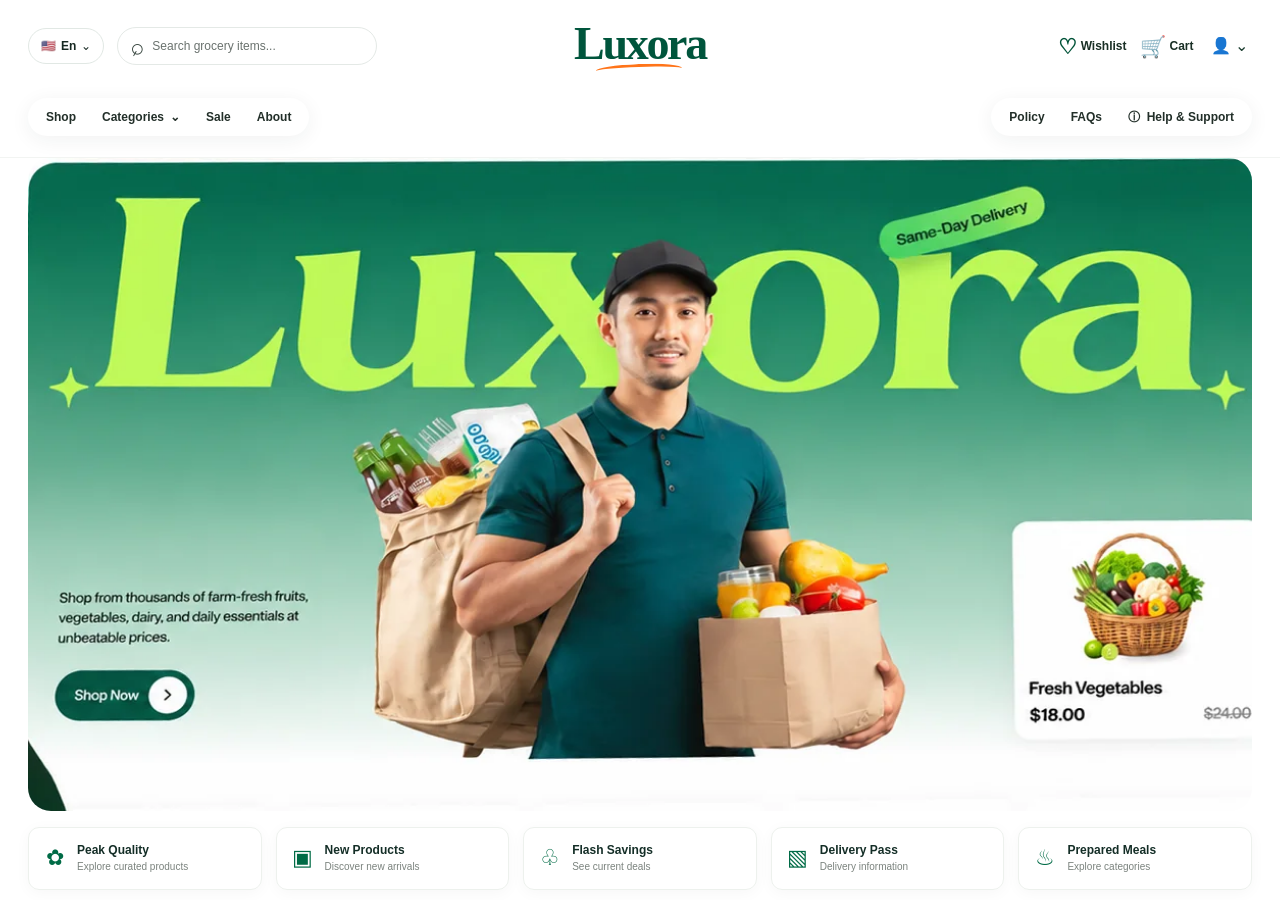
==== commit 6d3a798d: "Bust browser cache so grocery cards show approved six-product packshots" ====
--- a/app.html
+++ b/app.html
@@ -21,7 +21,7 @@
   <link rel="stylesheet" href="css/promo.css?v=checkout20261114">
   <link rel="stylesheet" href="css/guest.css?v=pub20261119">
   <link rel="stylesheet" href="css/mobilenav.css?v=pub20261119">
-  <link rel="stylesheet" href="css/market.css?v=ref20261122b">
+  <link rel="stylesheet" href="css/market.css?v=packshot-reference-20261122">
 </head>
 <body>
 <div class="shell">
@@ -488,7 +488,7 @@
 <script src="js/saved.js?v=drop20261121"></script>
 <script src="js/settings.js?v=stabilize20261111"></script>
 <script src="js/i18n.js?v=chat20261121"></script>
-<script src="js/market.js?v=ref20261122b"></script>
+<script src="js/market.js?v=packshot-reference-20261122"></script>
 <script src="js/router.js?v=market20261122"></script>
 <script src="js/mobilenav.js?v=pub20261119"></script>
 </body>
--- a/css/market.css
+++ b/css/market.css
@@ -120,3 +120,149 @@
   .fm-footer {flex-wrap:wrap;margin-top:40px;padding-inline:12px;}
 }
 @media(prefers-reduced-motion:reduce){.fm-category-emoji{transition:none;}}
+
+
+/* Photo-forward catalog: authentic, crisp product photography replaces oversized emoji art. */
+.fm-product-card--preview .fm-product-photo {
+  position:relative;
+  display:block;
+  width:100%;
+  padding:0;
+  min-height:unset;
+  aspect-ratio: 1.15;
+  background:#f8f9f6;
+  overflow:hidden;
+  isolation:isolate;
+}
+.fm-preview-photo {
+  display:block;
+  position:absolute;
+  inset:0;
+  width:100%;
+  height:100%;
+  object-fit:cover;
+  object-position:center;
+  border:0;
+  z-index:2;
+  transition:transform .25s ease;
+}
+.fm-product-card--preview:hover .fm-preview-photo {transform:scale(1.035);}
+.fm-product-card--preview .fm-preview-emoji {
+  display:grid;
+  place-items:center;
+  position:absolute;
+  inset:0;
+  z-index:1;
+  font-size:60px;
+  background:#faf8f2;
+}
+.fm-product-card--preview .fm-product-info {padding:15px 14px 18px; gap:6px; min-height:76px;}
+.fm-product-card--preview .fm-product-info h3 {min-height:unset; font-size:14px; letter-spacing:-.1px;}
+.fm-view-details {font-size:12px;font-weight:750;color:#006448!important;}
+@media(max-width:600px){
+  .fm-product-card--preview .fm-product-info {padding:10px;min-height:62px;}
+  .fm-product-card--preview .fm-product-info h3 {font-size:12px;}
+}
+@media(prefers-reduced-motion:reduce){.fm-preview-photo{transition:none;}}
+
+.fm-product-card--preview .fm-product-photo .fm-preview-photo {object-fit:cover;max-height:none;}
+.fm-product-card--preview .fm-preview-photo[hidden] {display:none!important;}
+
+/* Amazon-inspired product photography: single item in focus, pure white backgrounds,
+   generous breathing room, no lifestyle-crop or colored image panels. */
+.fm-product-card .fm-product-photo {
+  background: #fff !important;
+  border-radius: 0;
+  overflow: hidden;
+}
+.fm-product-card:not(.fm-product-card--preview) .fm-product-photo {
+  display:flex;
+  align-items:center;
+  justify-content:center;
+  padding: 16px;
+  aspect-ratio:1.15;
+}
+.fm-product-card:not(.fm-product-card--preview) .fm-product-photo img.pimg {
+  display:block;
+  width:100%;
+  height:100%;
+  max-height:185px;
+  object-fit:contain;
+  object-position:center;
+}
+.fm-product-card--preview .fm-product-photo {
+  position:relative;
+  aspect-ratio:1.15;
+  background:#fff !important;
+}
+.fm-product-card--preview .fm-product-photo .fm-preview-photo {
+  inset:0;
+  width:100%;
+  height:100%;
+  max-height:none;
+  display:block;
+  padding:12px;
+  object-fit:contain;
+  object-position:center;
+  background:#fff;
+  transform:none;
+}
+.fm-product-card--preview:hover .fm-preview-photo {
+  transform:none;
+}
+.fm-product-card--preview .fm-preview-emoji {background:#fff;}
+.fm-product-card .fm-product-info {border-top:1px solid #f3f4f3;}
+@media(max-width:600px){
+  .fm-product-card:not(.fm-product-card--preview) .fm-product-photo {padding:9px;}
+  .fm-product-card--preview .fm-product-photo .fm-preview-photo {padding:7px;}
+}
+
+
+/* Amazon-style packshot presentation using the approved, full-resolution product collage.
+   Single-product white backgrounds; no market scenery or giant emoji icons. */
+.fm-product-photo { background:#fff; }
+.fm-product-card--preview .fm-product-photo {
+  aspect-ratio: 1 / 1;
+  background:#fff;
+  padding:0;
+  min-height:0;
+}
+.fm-sprite-photo {
+  display:block;
+  position:absolute;
+  z-index:3;
+  inset:0;
+  width:100%;
+  height:100%;
+  background-image:url('../assets/luxora-grocery-packshots.webp?v=approved-packshot-6');
+  background-repeat:no-repeat;
+  background-size:300% 200%;
+  image-rendering:auto;
+}
+.fm-sprite-0-0 { background-position:0% 0%; }
+.fm-sprite-1-0 { background-position:50% 0%; }
+.fm-sprite-2-0 { background-position:100% 0%; }
+.fm-sprite-0-1 { background-position:0% 100%; }
+.fm-sprite-1-1 { background-position:50% 100%; }
+.fm-sprite-2-1 { background-position:100% 100%; }
+.fm-product-card--preview .fm-product-photo .fm-preview-photo {
+  object-fit:contain;
+  object-position:center;
+  max-height:none;
+  padding:8px;
+  background:#fff;
+}
+.fm-product-card--preview:hover .fm-preview-photo { transform:none; }
+.fm-product-card--preview .fm-preview-emoji { background:#fff; }
+.fm-hero-artwork { image-rendering:auto; }
+
+/* Exact white-background grocery packshots from the reference 3-by-2 collage. */
+.fm-product-card--preview .fm-product-photo { aspect-ratio:1 / 1; background:#fff; overflow:hidden; }
+.fm-product-card--preview .fm-sprite-photo {
+  display:block; position:absolute; inset:0; width:100%; height:100%; z-index:3;
+  background-size:300% 200%; background-repeat:no-repeat;
+  background-color:#fff;
+  image-rendering:auto;
+}
+.fm-product-card--preview .fm-product-info { background:#fff; }
+.fm-product-card--preview:hover .fm-sprite-photo { filter:none; transform:none; }
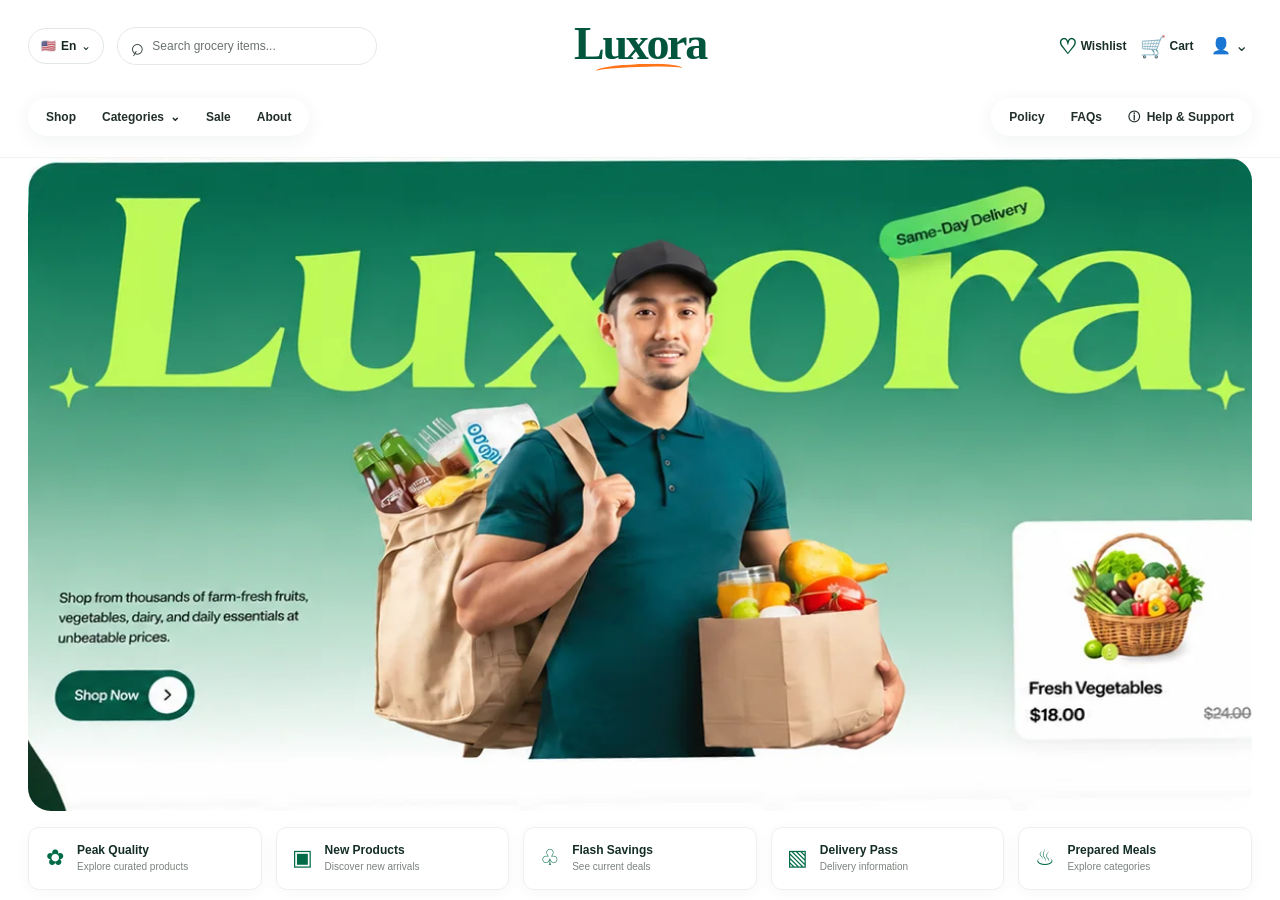
==== commit 6cdacb6c: "Load native cart module and refresh Luxora storefront styles" ====
--- a/app.html
+++ b/app.html
@@ -21,7 +21,7 @@
   <link rel="stylesheet" href="css/promo.css?v=checkout20261114">
   <link rel="stylesheet" href="css/guest.css?v=pub20261119">
   <link rel="stylesheet" href="css/mobilenav.css?v=pub20261119">
-  <link rel="stylesheet" href="css/market.css?v=packshot-reference-20261122">
+  <link rel="stylesheet" href="css/market.css?v=native-cart-20261122">
 </head>
 <body>
 <div class="shell">
@@ -488,7 +488,9 @@
 <script src="js/saved.js?v=drop20261121"></script>
 <script src="js/settings.js?v=stabilize20261111"></script>
 <script src="js/i18n.js?v=chat20261121"></script>
-<script src="js/market.js?v=packshot-reference-20261122"></script>
+<script src="js/market.js?v=native-cart-20261122"></script>
+<script src="js/market-detail.js?v=native-cart-20261122"></script>
+<script src="js/market-cart.js?v=native-cart-20261122"></script>
 <script src="js/router.js?v=market20261122"></script>
 <script src="js/mobilenav.js?v=pub20261119"></script>
 </body>
--- a/css/market.css
+++ b/css/market.css
@@ -266,3 +266,454 @@
 }
 .fm-product-card--preview .fm-product-info { background:#fff; }
 .fm-product-card--preview:hover .fm-sprite-photo { filter:none; transform:none; }
+
+
+/* Compact catalog sizing: keep the same five-column design, but reduce the
+   photo-stage height and give each white-background product more breathing room. */
+.fm-product-card:not(.fm-product-card--preview) .fm-product-photo,
+.fm-product-card--preview .fm-product-photo {
+  aspect-ratio:auto;
+  height:170px;
+  min-height:0;
+  padding:0;
+  background:#fff;
+}
+.fm-product-card:not(.fm-product-card--preview) .fm-product-photo img.pimg {
+  width:76%;
+  height:76%;
+  max-width:160px;
+  max-height:135px;
+  object-fit:contain;
+}
+.fm-product-card--preview .fm-sprite-photo {
+  inset:auto;
+  top:50%;
+  left:50%;
+  width:155px;
+  height:155px;
+  max-width:82%;
+  max-height:91%;
+  aspect-ratio:1/1;
+  transform:translate(-50%,-50%);
+  background-size:300% 200%;
+}
+.fm-product-card--preview:hover .fm-sprite-photo {transform:translate(-50%,-50%);}
+.fm-product-card--preview .fm-product-photo .fm-preview-photo {
+  inset:12%;
+  width:76%;
+  height:76%;
+  padding:0;
+  object-fit:contain;
+}
+@media(max-width:920px) {
+  .fm-product-card:not(.fm-product-card--preview) .fm-product-photo,
+  .fm-product-card--preview .fm-product-photo {height:155px;}
+  .fm-product-card--preview .fm-sprite-photo {width:138px;height:138px;}
+}
+@media(max-width:600px) {
+  .fm-product-card:not(.fm-product-card--preview) .fm-product-photo,
+  .fm-product-card--preview .fm-product-photo {height:126px;}
+  .fm-product-card:not(.fm-product-card--preview) .fm-product-photo img.pimg {
+    max-width:102px;max-height:102px;width:75%;height:75%;
+  }
+  .fm-product-card--preview .fm-sprite-photo {width:108px;height:108px;}
+}
+
+/* Realistic studio category illustrations, cropped individually from the
+   approved eight-category image sheet. Keeps the existing category tile layout. */
+.fm-category-photo {
+  position:relative;
+  overflow:hidden;
+  isolation:isolate;
+  background-color:#fff0df;
+}
+.fm-category-photo::before {
+  content:"";
+  position:absolute;
+  z-index:2;
+  inset:6px 8px;
+  border-radius:12px;
+  background:#fff url('../assets/luxora-category-studio.webp') no-repeat;
+  background-size:400% 200%;
+  image-rendering:auto;
+}
+.fm-category-photo--groceries::before {background-position:0% 0%;}
+.fm-category-photo--electronics::before {background-position:33.3333% 0%;}
+.fm-category-photo--fashion::before {background-position:66.6667% 0%;}
+.fm-category-photo--home::before {background-position:100% 0%;}
+.fm-category-photo--beauty::before {background-position:0% 100%;}
+.fm-category-photo--sports::before {background-position:33.3333% 100%;}
+.fm-category-photo--toys::before {background-position:66.6667% 100%;}
+.fm-category-photo--books::before {background-position:100% 100%;}
+.fm-category-fallback {visibility:hidden;}
+.fm-category-art-failed .fm-category-photo::before {display:none;}
+.fm-category-art-failed .fm-category-fallback {visibility:visible;}
+@media(max-width:600px) {
+  .fm-category-photo::before {inset:3px 4px;border-radius:9px;}
+}
+
+
+/* Luxora marketplace-native product detail pages.
+   The design deliberately shares the storefront's green/white visual system. */
+.fm-detail {padding:35px 0 90px;}
+.fm-detail-crumb {display:flex;align-items:center;gap:12px;color:#64746a;font-size:13px;margin:0 0 29px;}
+.fm-detail-crumb a {color:#006340!important;font-weight:700;}
+.fm-detail-crumb a:hover {text-decoration:underline;}
+.fm-detail-layout {display:grid;grid-template-columns:minmax(0,1.06fr) minmax(0,.94fr);gap:clamp(28px,5vw,75px);align-items:start;}
+.fm-detail-image {position:relative;display:grid;place-items:center;background:#fff;border:1px solid #ebeeeb;border-radius:23px;min-height:460px;overflow:hidden;isolation:isolate;}
+.fm-detail-image--live img.pimg {display:block;width:78%;height:auto;max-height:410px;object-fit:contain;object-position:center;}
+.fm-detail-image--preview .fm-sprite-photo {
+  display:block;position:absolute;inset:auto;z-index:3;top:50%;left:50%;
+  width:min(370px,80%);height:auto;aspect-ratio:1/1;
+  transform:translate(-50%,-50%);
+  background-size:300% 200%;background-repeat:no-repeat;background-color:#fff;
+}
+.fm-detail-image--preview .fm-preview-photo {
+  display:block;position:absolute;inset:10%;z-index:3;
+  width:80%;height:80%;max-height:none;object-fit:contain;padding:0;background:#fff;
+}
+.fm-detail-image--preview .fm-preview-emoji {position:absolute;inset:0;display:grid;place-items:center;background:#fff;font-size:95px;}
+.fm-detail-copy {padding:20px 0;color:#173f30;}
+.fm-detail-category {font-size:13px;font-weight:700;color:#588273;margin:0 0 12px;}
+.fm-detail-copy h1 {font-size:clamp(28px,3vw,43px);line-height:1.16;letter-spacing:-1.2px;font-weight:800;color:#083e2e;margin:0 0 21px;}
+.fm-detail-price {font-size:29px;font-weight:800;color:#005d3e;margin:0 0 21px;}
+.fm-detail-description {font-size:15px;line-height:1.85;color:#54655b;margin:0 0 22px;}
+.fm-detail-highlights {padding-left:20px;color:#47594f;font-size:14px;line-height:1.7;margin:0 0 27px;}
+.fm-detail-highlights li {margin-bottom:5px;}
+.fm-detail-options {display:flex;gap:15px;align-items:end;flex-wrap:wrap;margin:24px 0 18px;}
+.fm-detail-label {display:flex;flex-direction:column;gap:8px;font-size:12px;font-weight:700;color:#264736;}
+.fm-detail-label select {border:1px solid #d8e4dc;background:#fff;min-width:135px;border-radius:11px;padding:12px 35px 12px 13px;font-size:14px;color:#153c2a;}
+.fm-detail-qty select {min-width:95px;}
+.fm-detail-add {display:flex;justify-content:center;align-items:center;gap:16px;max-width:340px;width:100%;background:#006643;color:white;border:0;border-radius:25px;padding:16px 26px;font-size:14px;font-weight:800;box-shadow:0 6px 18px #004e301d;}
+.fm-detail-add:hover {background:#008451;}
+.fm-detail-muted {max-width:440px;font-size:12px;line-height:1.7;color:#718078;margin:16px 0 0;}
+.fm-detail-missing {padding:65px 0;color:#123e29;}
+.fm-detail-missing a {color:#006f48!important;}
+@media(max-width:850px) {
+  .fm-detail-image {min-height:360px;}
+  .fm-detail-layout {gap:25px;}
+}
+@media(max-width:620px) {
+  .fm-detail {padding:22px 0 55px;}
+  .fm-detail-layout {grid-template-columns:1fr;gap:16px;}
+  .fm-detail-image {min-height:320px;border-radius:17px;}
+  .fm-detail-image--live img.pimg {width:73%;max-height:275px;}
+  .fm-detail-image--preview .fm-sprite-photo {width:min(260px,77%);}
+  .fm-detail-copy {padding:7px 3px;}
+  .fm-detail-copy h1 {font-size:29px;}
+  .fm-detail-price {font-size:25px;}
+  .fm-detail-crumb {margin-bottom:16px;}
+  .fm-detail-add {max-width:none;}
+}
+
+
+/* Sale and About remain within the new white-and-green Luxora storefront. */
+.fm-subpage {padding:32px 0 85px;min-height:55vh;}
+.fm-subpage h1 {font-size:clamp(30px,3.5vw,46px);line-height:1.13;letter-spacing:-1.2px;color:#07422f;margin:0 0 13px;font-weight:800;}
+.fm-subpage-lead {font-size:16px;color:#63776a;line-height:1.7;margin:0 0 32px;max-width:680px;}
+.fm-sale-old {font-size:12px;color:#86948d;margin-left:auto;white-space:nowrap;}
+.fm-subpage-empty {padding:32px;border:1px solid #dce7df;border-radius:18px;background:#fcfffc;}
+.fm-subpage-empty h2 {font-size:21px;margin:0 0 12px;color:#174b34;}
+.fm-subpage-empty p {color:#6d8274;}
+.fm-subpage-empty a {display:inline-block;margin-top:9px;color:#006a46!important;font-weight:750;}
+.fm-about-panel {max-width:850px;background:linear-gradient(130deg,#f2faf5,#fff 66%);border:1px solid #e6eee8;border-radius:24px;padding:clamp(28px,5vw,64px);}
+.fm-about-kicker {color:#00704a;font-size:12px;font-weight:800;letter-spacing:2px;margin:0 0 16px;}
+.fm-about-panel>.fm-subpage-lead {font-size:19px;color:#315d46;margin-bottom:18px;font-weight:550;}
+.fm-about-panel>p:not(.fm-about-kicker):not(.fm-subpage-lead) {font-size:15px;line-height:1.8;color:#61766a;max-width:680px;margin:0 0 18px;}
+.fm-about-shop {display:inline-flex;align-items:center;gap:12px;border-radius:28px;background:#00633f;color:white!important;padding:14px 22px;font-size:14px;font-weight:750;margin-top:13px;}
+.fm-about-shop:hover {background:#008858;}
+@media(max-width:600px) {
+  .fm-subpage {padding:21px 0 52px;}
+  .fm-about-panel {padding:25px 20px;border-radius:16px;}
+  .fm-subpage h1 {font-size:29px;}
+  .fm-subpage-lead {font-size:15px;}
+}
+
+/* Original Luxora Information-page styling, scoped to the new About page. */
+/* information page */
+#viewMarket .fm-about-legacy {
+  overflow-y: auto;
+}
+
+#viewMarket .fm-about-legacy .info-page {
+  max-width: 1120px;
+  margin: 0 auto;
+  padding: 28px 28px 72px;
+}
+
+#viewMarket .fm-about-legacy .vhead {
+  padding: 12px 0 24px;
+  border-bottom: 1px solid var(--gray-100);
+  margin-bottom: 28px;
+}
+
+#viewMarket .fm-about-legacy .vhead .eyebrow,
+#viewMarket .fm-about-legacy .info-section > .eyebrow {
+  font-size: 12px;
+  font-weight: 600;
+  letter-spacing: .08em;
+  text-transform: uppercase;
+  color: var(--orange-deep);
+  margin-bottom: 8px;
+}
+
+#viewMarket .fm-about-legacy .vhead h1 {
+  font-size: clamp(32px, 4.5vw, 50px);
+  line-height: 1.05;
+  letter-spacing: -.035em;
+  max-width: 760px;
+}
+
+#viewMarket .fm-about-legacy .info-hero {
+  background: var(--orange-soft);
+  border: 1px solid var(--gray-100);
+  border-radius: 22px;
+  padding: clamp(24px, 4vw, 44px);
+  margin-bottom: 42px;
+}
+
+#viewMarket .fm-about-legacy .info-kicker {
+  color: var(--orange-deep);
+  font-size: 12px;
+  font-weight: 700;
+  letter-spacing: .1em;
+  margin-bottom: 10px;
+}
+
+#viewMarket .fm-about-legacy .info-hero h2 {
+  font-size: clamp(26px, 3vw, 36px);
+  line-height: 1.1;
+  margin-bottom: 12px;
+}
+
+#viewMarket .fm-about-legacy .info-hero > p {
+  max-width: 760px;
+  line-height: 1.6;
+  color: var(--gray-600);
+}
+
+#viewMarket .fm-about-legacy .info-goal {
+  display: inline-flex;
+  align-items: center;
+  gap: 14px;
+  background: var(--white);
+  border-radius: 14px;
+  padding: 14px 18px;
+  margin: 22px 0 14px;
+}
+
+#viewMarket .fm-about-legacy .info-goal strong {
+  font-size: 30px;
+  color: var(--orange-deep);
+}
+
+#viewMarket .fm-about-legacy .info-goal span {
+  font-size: 14px;
+  font-weight: 500;
+}
+
+#viewMarket .fm-about-legacy .demo-note {
+  font-size: 13px;
+  color: var(--gray-600);
+}
+
+#viewMarket .fm-about-legacy .info-section {
+  margin-top: 46px;
+}
+
+#viewMarket .fm-about-legacy .info-section > h2 {
+  font-size: clamp(25px, 3vw, 34px);
+  margin-bottom: 20px;
+  letter-spacing: -.02em;
+}
+
+#viewMarket .fm-about-legacy .info-grid {
+  display: grid;
+  grid-template-columns: repeat(4, minmax(0, 1fr));
+  gap: 16px;
+}
+
+#viewMarket .fm-about-legacy .info-grid article {
+  background: var(--white);
+  border: 1px solid var(--gray-100);
+  border-radius: 16px;
+  padding: 22px;
+  display: grid;
+  gap: 6px;
+}
+
+#viewMarket .fm-about-legacy .info-grid strong {
+  font-size: 24px;
+  color: var(--orange-deep);
+}
+
+#viewMarket .fm-about-legacy .info-grid span {
+  font-size: 13px;
+  color: var(--gray-600);
+}
+
+#viewMarket .fm-about-legacy .info-features {
+  display: grid;
+  grid-template-columns: repeat(3, minmax(0, 1fr));
+  gap: 16px;
+}
+
+#viewMarket .fm-about-legacy .info-features article {
+  background: var(--white);
+  border: 1px solid var(--gray-100);
+  border-radius: 16px;
+  padding: 22px;
+}
+
+#viewMarket .fm-about-legacy .info-features h3 {
+  font-size: 18px;
+  margin-bottom: 8px;
+}
+
+#viewMarket .fm-about-legacy .info-features p {
+  font-size: 14px;
+  line-height: 1.55;
+  color: var(--gray-600);
+}
+
+#viewMarket .fm-about-legacy .info-roadmap {
+  display: grid;
+  gap: 12px;
+}
+
+#viewMarket .fm-about-legacy .info-roadmap > div {
+  display: grid;
+  grid-template-columns: 110px minmax(0, 1fr);
+  gap: 18px;
+  align-items: center;
+  background: var(--white);
+  border: 1px solid var(--gray-100);
+  border-radius: 14px;
+  padding: 16px 20px;
+}
+
+#viewMarket .fm-about-legacy .info-roadmap strong {
+  color: var(--orange-deep);
+  font-size: 17px;
+}
+
+#viewMarket .fm-about-legacy .info-roadmap span {
+  font-size: 14px;
+}
+
+#viewMarket .fm-about-legacy .info-deals {
+  background: var(--orange-soft);
+  border-radius: 20px;
+  padding: 30px;
+  margin-bottom: 20px;
+}
+
+#viewMarket .fm-about-legacy .info-deals > p:not(.eyebrow) {
+  max-width: 680px;
+  line-height: 1.6;
+  color: var(--gray-600);
+}
+
+#viewMarket .fm-about-legacy .info-actions {
+  display: flex;
+  gap: 12px;
+  flex-wrap: wrap;
+  margin-top: 20px;
+}
+
+@media (max-width: 900px) {
+  #viewMarket .fm-about-legacy .info-grid {
+    grid-template-columns: repeat(2, minmax(0, 1fr));
+  }
+
+  #viewMarket .fm-about-legacy .info-features {
+    grid-template-columns: repeat(2, minmax(0, 1fr));
+  }
+}
+
+@media (max-width: 600px) {
+  #viewMarket .fm-about-legacy .info-page {
+    padding: 20px 16px 56px;
+  }
+
+  #viewMarket .fm-about-legacy .info-grid,
+  #viewMarket .fm-about-legacy .info-features {
+    grid-template-columns: 1fr;
+  }
+
+  #viewMarket .fm-about-legacy .info-roadmap > div {
+    grid-template-columns: 1fr;
+    gap: 4px;
+  }
+
+  #viewMarket .fm-about-legacy .info-hero,
+  #viewMarket .fm-about-legacy .info-deals {
+    padding: 22px;
+  }
+}
+
+/* Match the existing Information page without changing the new store navigation. */
+#viewMarket .fm-about-legacy .info-page { width:100%; }
+
+
+/* Marketplace cart: the same green-and-white design as the current Luxora storefront. */
+.fm-cart-page {padding:34px 0 92px;min-height:65vh;}
+.fm-cart-header {margin:20px 0 28px;}
+.fm-cart-header h1 {font-size:clamp(30px,3.5vw,43px);font-weight:800;letter-spacing:-1px;line-height:1.2;color:#0c3e2c;margin:0 0 8px;}
+.fm-cart-header p {font-size:13px;color:#73847a;margin:0;}
+.fm-cart-layout {display:grid;grid-template-columns:minmax(0,1fr) minmax(290px,340px);gap:25px;align-items:start;}
+.fm-cart-items {display:flex;flex-direction:column;gap:14px;}
+.fm-cart-item {min-width:0;display:grid;grid-template-columns:135px minmax(0,1fr) auto;gap:19px;align-items:center;background:#fff;border:1px solid #e7eee9;border-radius:19px;padding:18px;box-shadow:0 5px 25px #0b41270a;}
+.fm-cart-photo {display:grid;place-items:center;overflow:hidden;width:135px;height:135px;border-radius:13px;background:#fafbf9;}
+.fm-cart-photo img.pimg {display:block;width:100%;height:100%;max-width:117px;max-height:117px;object-fit:contain;}
+.fm-cart-noimage {font-size:42px;color:#aac8b8;}
+.fm-cart-brand {font-size:12px;color:#7e9184;margin:0 0 6px;}
+.fm-cart-item-details h2 {font-size:16px;line-height:1.45;font-weight:800;color:#194333;margin:0 0 8px;}
+.fm-cart-item-details h2 a {color:inherit;}
+.fm-cart-item-details h2 a:hover {color:#00734d;}
+.fm-cart-options {font-size:12px;color:#87958b;margin:0 0 13px;}
+.fm-cart-remove {border:0;padding:3px 0;background:none;color:#a34b2e;font-size:12px;font-weight:700;text-decoration:underline;text-underline-offset:3px;}
+.fm-cart-item-actions {display:flex;flex-direction:column;gap:5px;align-items:flex-end;min-width:118px;}
+.fm-cart-item-price {font-size:17px;color:#00593c;font-weight:800;white-space:nowrap;}
+.fm-cart-unit {font-size:11px;color:#89968c;}
+.fm-cart-quantity {display:flex;align-items:center;gap:0;border:1px solid #d8e6dd;border-radius:24px;overflow:hidden;margin-top:15px;background:#fff;}
+.fm-cart-quantity button {background:transparent;border:0;color:#00673f;font-size:19px;font-weight:700;width:34px;height:34px;display:grid;place-items:center;}
+.fm-cart-quantity button:hover:not(:disabled) {background:#e7f5ec;}
+.fm-cart-quantity button:disabled {color:#b3bdb7;cursor:not-allowed;}
+.fm-cart-quantity span {min-width:25px;text-align:center;font-size:13px;font-weight:750;color:#193e2c;}
+.fm-cart-summary {background:#fff;border:1px solid #e3ece6;border-radius:19px;padding:25px;box-shadow:0 6px 28px #0b41270b;position:sticky;top:18px;}
+.fm-cart-summary h2 {font-size:20px;margin:0 0 24px;color:#143f2d;letter-spacing:-.3px;font-weight:800;}
+.fm-cart-summary-row {display:flex;justify-content:space-between;gap:14px;color:#687d70;font-size:13px;margin-bottom:17px;}
+.fm-cart-summary-row strong {color:#1d4e35;font-weight:750;white-space:nowrap;}
+.fm-cart-summary-total {border-top:1px solid #e6eee8;margin:19px 0 22px;padding-top:20px;display:flex;justify-content:space-between;gap:12px;align-items:center;color:#103f2e;font-size:15px;font-weight:700;}
+.fm-cart-summary-total strong {color:#00573c;font-size:22px;font-weight:850;}
+.fm-cart-checkout,.fm-cart-shop {display:inline-flex;align-items:center;justify-content:center;gap:11px;border:0;border-radius:28px;background:#006542;color:#fff!important;padding:15px 22px;font-weight:750;font-size:14px;text-align:center;text-decoration:none;}
+.fm-cart-checkout {width:100%;}
+.fm-cart-checkout:hover:not(:disabled),.fm-cart-shop:hover {background:#008751;color:#fff!important;}
+.fm-cart-checkout:disabled {opacity:.55;cursor:not-allowed;}
+.fm-cart-disclosure {font-size:11px;line-height:1.7;text-align:center;margin:16px 0 0;color:#87978d;}
+.fm-cart-alert {background:#f0f9f3;border:1px solid #cde7d6;border-radius:13px;color:#295640;font-size:12px;line-height:1.6;padding:14px 18px;margin:0 0 18px;}
+.fm-cart-error {font-size:12px;color:#a73a30;}
+.fm-cart-checkout-fallback {border-radius:12px;background:#f4faf6;color:#1c5337;font-size:13px;line-height:1.5;padding:14px;margin:14px 0 0;}
+.fm-cart-checkout-fallback a {color:#006e48!important;text-decoration:underline;font-weight:750;}
+.fm-cart-checkout-fallback[hidden] {display:none!important;}
+.fm-cart-empty {background:linear-gradient(140deg,#f4faf6,#fff);border:1px solid #e3ece7;border-radius:24px;max-width:650px;margin:0 auto;text-align:center;padding:50px 30px;}
+.fm-cart-empty-icon {font-size:53px;margin-bottom:18px;}
+.fm-cart-empty h2 {font-size:26px;color:#174e36;margin:0 0 13px;font-weight:800;}
+.fm-cart-empty p {font-size:14px;color:#819187;margin:0 0 26px;}
+@media(max-width:950px){
+  .fm-cart-layout {grid-template-columns:1fr;}
+  .fm-cart-summary {position:static;}
+}
+@media(max-width:620px){
+  .fm-cart-page {padding:22px 0 60px;}
+  .fm-cart-item {grid-template-columns:100px 1fr;gap:12px;padding:13px;}
+  .fm-cart-photo {width:100px;height:100px;}
+  .fm-cart-photo img.pimg {max-width:88px;max-height:88px;}
+  .fm-cart-item-actions {grid-column:2;align-items:flex-start;flex-direction:row;flex-wrap:wrap;gap:9px 14px;}
+  .fm-cart-unit {display:none;}
+  .fm-cart-item-price {font-size:15px;}
+  .fm-cart-quantity {margin-top:0;}
+  .fm-cart-summary {padding:20px;}
+  .fm-cart-header h1 {font-size:30px;}
+}
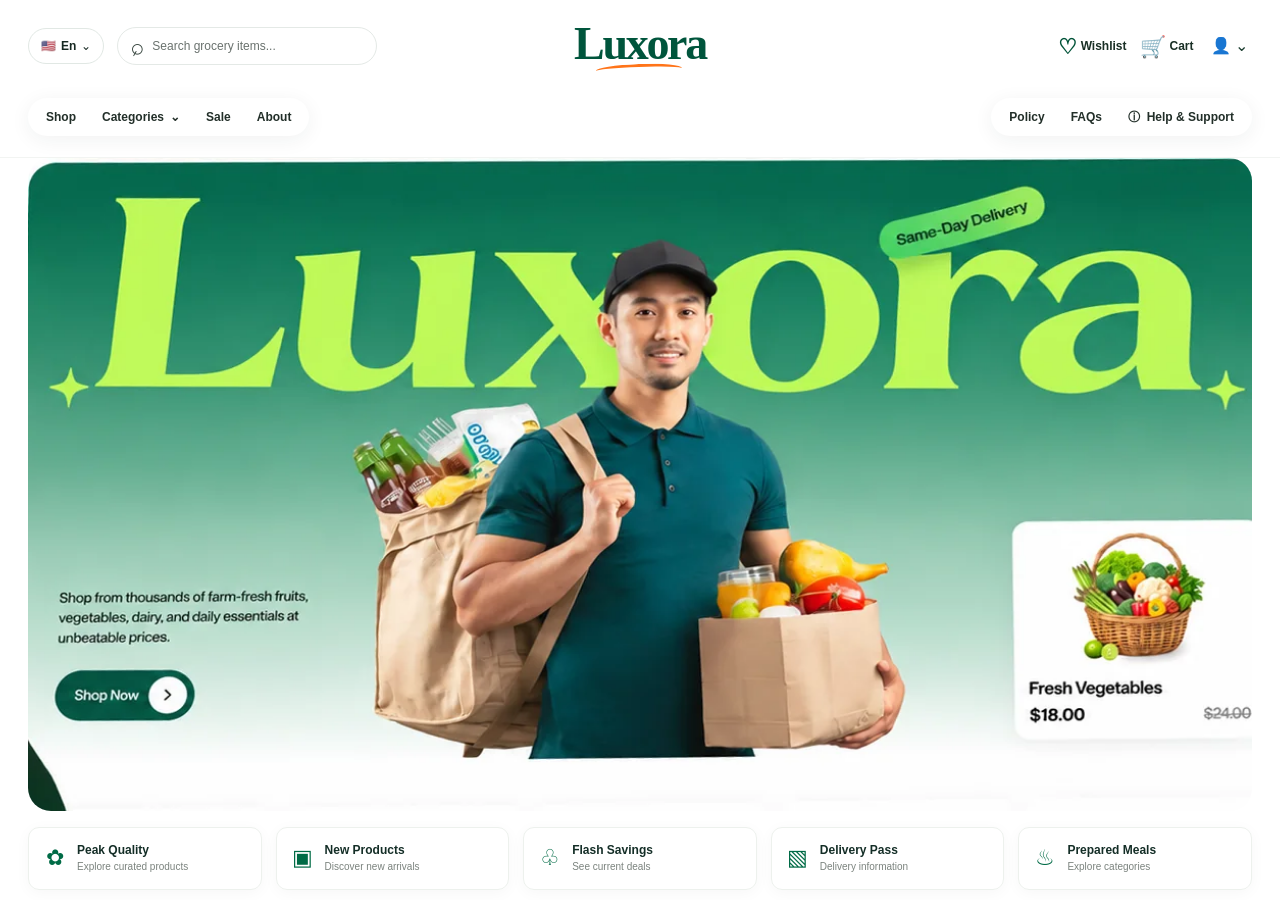
==== commit e79d8c16: "Connect new Wishlist page and save interactions inside Luxora storefront" ====
--- a/app.html
+++ b/app.html
@@ -21,7 +21,7 @@
   <link rel="stylesheet" href="css/promo.css?v=checkout20261114">
   <link rel="stylesheet" href="css/guest.css?v=pub20261119">
   <link rel="stylesheet" href="css/mobilenav.css?v=pub20261119">
-  <link rel="stylesheet" href="css/market.css?v=native-cart-20261122">
+  <link rel="stylesheet" href="css/market.css?v=native-wishlist-20261122">
 </head>
 <body>
 <div class="shell">
@@ -488,9 +488,10 @@
 <script src="js/saved.js?v=drop20261121"></script>
 <script src="js/settings.js?v=stabilize20261111"></script>
 <script src="js/i18n.js?v=chat20261121"></script>
-<script src="js/market.js?v=native-cart-20261122"></script>
-<script src="js/market-detail.js?v=native-cart-20261122"></script>
+<script src="js/market.js?v=native-wishlist-20261122"></script>
+<script src="js/market-detail.js?v=native-wishlist-20261122"></script>
 <script src="js/market-cart.js?v=native-cart-20261122"></script>
+<script src="js/market-wishlist.js?v=native-wishlist-20261122"></script>
 <script src="js/router.js?v=market20261122"></script>
 <script src="js/mobilenav.js?v=pub20261119"></script>
 </body>
--- a/css/market.css
+++ b/css/market.css
@@ -717,3 +717,40 @@
   .fm-cart-summary {padding:20px;}
   .fm-cart-header h1 {font-size:30px;}
 }
+
+
+/* Wishlist — part of the new Luxora storefront, not the legacy saved-items view. */
+.fm-product-card {position:relative;}
+.fm-card-heart {position:absolute;right:10px;top:10px;width:32px;height:32px;border:1px solid #e1eae5;border-radius:50%;background:rgba(255,255,255,.97);box-shadow:0 2px 9px #1c382311;display:grid;place-items:center;font-size:23px;color:#35644d;z-index:6;line-height:1;}
+.fm-card-heart:hover,.fm-card-heart[aria-pressed="true"] {color:#b0404b;border-color:#f1c9cd;}
+.fm-detail-save {display:inline-flex;align-items:center;justify-content:center;border:1px solid #d8e7de;border-radius:25px;width:45px;height:42px;background:#fff;color:#1d6b48;font-size:28px;margin:0 0 19px;line-height:1;}
+.fm-detail-save[aria-pressed="true"] {color:#b0404b;border-color:#f1c9cd;}
+.fm-wishlist-page {padding:34px 0 90px;min-height:65vh;}
+.fm-wishlist-grid {display:grid;grid-template-columns:repeat(2,minmax(0,1fr));gap:18px;}
+.fm-wishlist-item {display:grid;grid-template-columns:135px minmax(0,1fr);gap:16px;padding:18px;border:1px solid #e5ede7;border-radius:18px;background:#fff;min-width:0;box-shadow:0 4px 22px #0b412709;}
+.fm-wishlist-image {grid-row:span 2;width:135px;height:135px;display:grid;place-items:center;overflow:hidden;background:#fff;border-radius:12px;}
+.fm-wishlist-image img.pimg {display:block;max-width:120px;max-height:120px;width:100%;height:100%;object-fit:contain;}
+.fm-wishlist-item-text {min-width:0;}
+.fm-wishlist-item-text small {font-size:12px;color:#718778;display:block;margin:2px 0 8px;}
+.fm-wishlist-item-text h2 {font-size:16px;line-height:1.5;font-weight:750;margin:0 0 8px;color:#143e2a;}
+.fm-wishlist-item-text h2 a {color:inherit;}
+.fm-wishlist-item-text h2 a:hover {color:#007247;}
+.fm-wishlist-options {font-size:12px;color:#7b8a80;margin:0 0 10px;}
+.fm-wishlist-price {font-size:17px;font-weight:800;color:#006543;}
+.fm-wishlist-actions {grid-column:2;display:flex;flex-wrap:wrap;gap:11px;align-items:center;justify-content:flex-start;}
+.fm-wishlist-move {background:#006542;border:0;color:#fff!important;border-radius:25px;padding:12px 20px;font-size:12px;font-weight:800;display:inline-flex;gap:9px;align-items:center;justify-content:center;text-decoration:none;}
+.fm-wishlist-move:hover {background:#008753;color:#fff!important;}
+.fm-wishlist-remove {background:transparent;border:0;color:#a64a3f;font-size:12px;font-weight:700;padding:9px 4px;text-decoration:underline;text-underline-offset:3px;}
+.fm-wishlist-empty {max-width:700px;}
+.fm-wishlist-empty-icon {color:#006b47;font-size:62px;margin-bottom:15px;line-height:1;}
+@media(max-width:950px){.fm-wishlist-grid {grid-template-columns:1fr;}}
+@media(max-width:620px){
+  .fm-wishlist-page {padding:22px 0 58px;}
+  .fm-wishlist-item {grid-template-columns:100px minmax(0,1fr);gap:10px;padding:13px;}
+  .fm-wishlist-image {width:100px;height:100px;}
+  .fm-wishlist-image img.pimg {max-width:90px;max-height:90px;}
+  .fm-wishlist-item-text h2 {font-size:14px;}
+  .fm-wishlist-actions {grid-column:1/-1;justify-content:flex-end;}
+  .fm-wishlist-move {padding:10px 15px;}
+  .fm-card-heart {right:7px;top:7px;width:29px;height:29px;font-size:20px;}
+}
